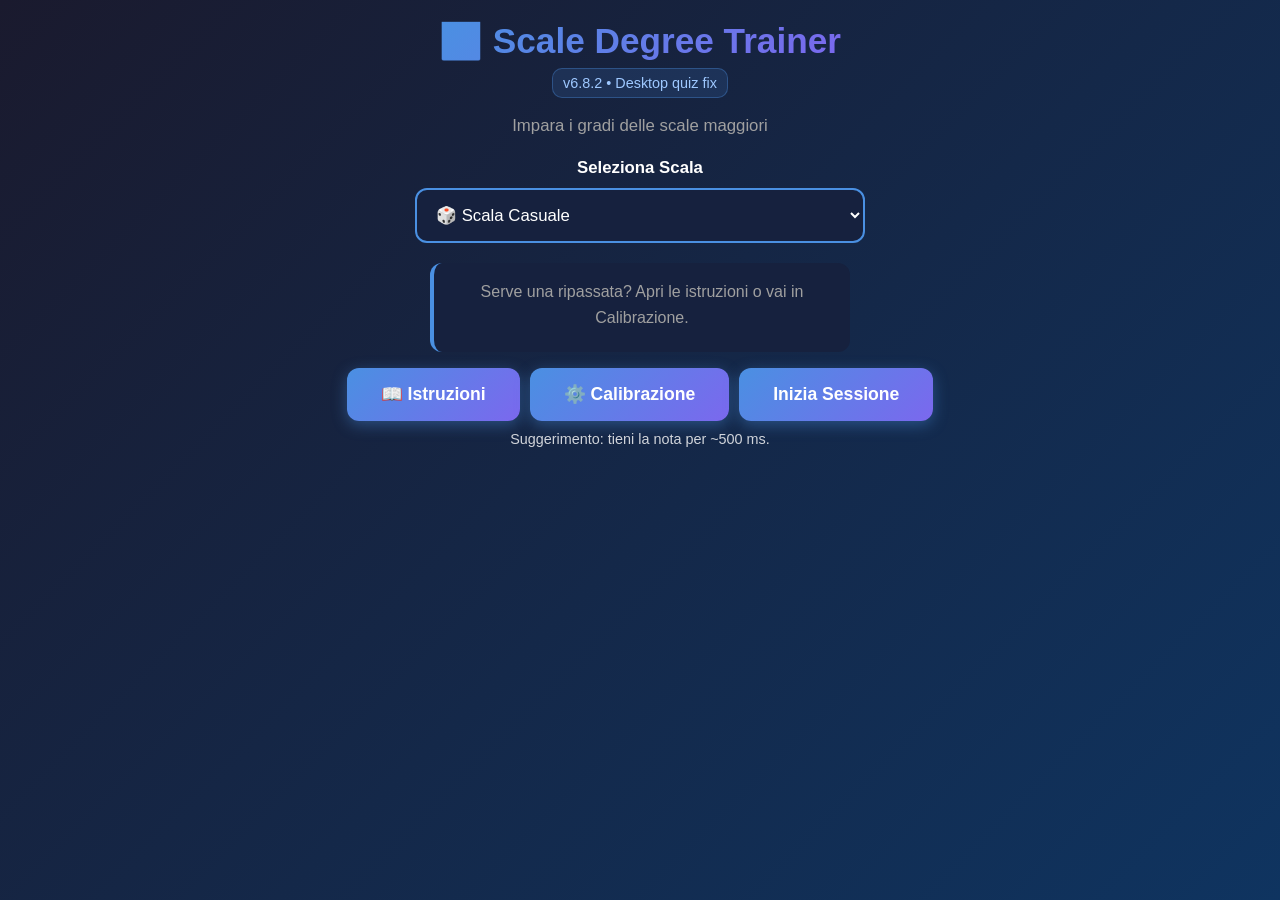
==== index.html @ 02e1e159 "Add files via upload" ====
<!DOCTYPE html>
<html lang="it">
<head>
<meta charset="UTF-8">
<meta name="viewport" content="width=device-width, initial-scale=1.0, maximum-scale=1.0, user-scalable=no">
<meta name="apple-mobile-web-app-capable" content="yes">
<meta name="apple-mobile-web-app-status-bar-style" content="black-translucent">
<meta name="theme-color" content="#1a1a2e">
<title>Scale Degree Trainer - Piano v6.8.2</title>
<style>
*{margin:0;padding:0;box-sizing:border-box}
:root{--primary-color:#4a90e2;--secondary-color:#7b68ee;--success-color:#4caf50;--error-color:#f44336;--bg-dark:#1a1a2e;--bg-card:#16213e;--text-primary:#fff;--text-secondary:#a0a0a0}
body{font-family:-apple-system,BlinkMacSystemFont,'Segoe UI',Roboto,Oxygen,Ubuntu,Cantarell,sans-serif;background:linear-gradient(135deg,var(--bg-dark) 0%,#0f3460 100%);color:var(--text-primary);min-height:100vh;overflow-x:hidden;-webkit-font-smoothing:antialiased}
.container{max-width:100%;width:100%;min-height:100vh;padding:20px;display:flex;flex-direction:column}
.screen{display:none;flex-direction:column;animation:fadeIn .3s ease-in}
.screen.active{display:flex}
@keyframes fadeIn{from{opacity:0;transform:translateY(10px)}to{opacity:1;transform:translateY(0)}}
#setupScreen{justify-content:center;align-items:center;text-align:center}
#setupScreen h1{font-size:2.2rem;margin-bottom:6px;background:linear-gradient(135deg,var(--primary-color),var(--secondary-color));-webkit-background-clip:text;-webkit-text-fill-color:transparent;background-clip:text}
.version-badge{display:inline-block;margin-bottom:18px;padding:6px 10px;border-radius:10px;background:rgba(74,144,226,.15);color:#9ec8ff;font-size:.9rem;border:1px solid rgba(74,144,226,.35)}
.subtitle{color:var(--text-secondary);margin-bottom:22px;font-size:1.05rem}
.setup-section{width:100%;max-width:450px;margin-bottom:20px}
.setup-section label{display:block;margin-bottom:10px;font-weight:600;font-size:1.05rem}
.scale-dropdown{width:100%;padding:15px;background:var(--bg-card);border:2px solid var(--primary-color);border-radius:12px;color:var(--text-primary);font-size:1.05rem;cursor:pointer;transition:.3s}
.scale-dropdown:hover{border-color:var(--secondary-color);box-shadow:0 5px 15px rgba(74,144,226,.3)}
.scale-dropdown option{background:var(--bg-card);color:var(--text-primary);padding:10px}
.info-box{background:var(--bg-card);padding:16px;border-radius:12px;margin-bottom:16px;border-left:4px solid var(--primary-color)}
.info-box h3{color:var(--primary-color);margin-bottom:8px}
.info-box p{color:var(--text-secondary);line-height:1.6;margin-bottom:6px}
.warning-box{background:rgba(255,152,0,.1);border-left-color:#ff9800;color:#ff9800}
.preset-buttons{display:flex;gap:10px;margin-bottom:10px}
.btn-preset{flex:1;padding:10px;font-size:.9rem;border:2px solid var(--primary-color);background:transparent;color:var(--primary-color);border-radius:8px;cursor:pointer;transition:.3s}
.btn-preset:hover,.btn-preset.active{background:var(--primary-color);color:#fff}
.btn-primary{padding:16px 34px;background:linear-gradient(135deg,var(--primary-color),var(--secondary-color));border:none;border-radius:12px;color:#fff;font-size:1.1rem;font-weight:600;cursor:pointer;transition:.3s;box-shadow:0 4px 15px rgba(74,144,226,.4)}
.btn-primary:hover{transform:translateY(-2px);box-shadow:0 6px 20px rgba(74,144,226,.6)}
.btn-primary:active{transform:translateY(0)}
.sensitivity-controls{width:100%;max-width:420px;background:var(--bg-card);padding:20px;border-radius:12px;margin-bottom:20px}
.slider-group{margin-bottom:16px}
.slider-label{display:flex;justify-content:space-between;margin-bottom:6px;font-size:.95rem;color:var(--text-secondary)}
.slider-value{color:var(--primary-color);font-weight:700}
.slider{width:100%;height:8px;border-radius:4px;background:rgba(74,144,226,.2);outline:none;-webkit-appearance:none}
.slider::-webkit-slider-thumb{-webkit-appearance:none;appearance:none;width:20px;height:20px;border-radius:50%;background:var(--primary-color);cursor:pointer;transition:.2s}
.slider::-webkit-slider-thumb:hover{background:var(--secondary-color);transform:scale(1.2)}
.slider::-moz-range-thumb{width:20px;height:20px;border-radius:50%;background:var(--primary-color);cursor:pointer;border:none;transition:.2s}
.slider::-moz-range-thumb:hover{background:var(--secondary-color);transform:scale(1.2)}
#quizScreen{justify-content:flex-start;padding-top:16px}
.quiz-header{text-align:center;margin-bottom:22px}
.quiz-header h2{font-size:1.6rem;margin-bottom:8px}
.progress-info{color:var(--text-secondary);font-size:1rem}
.question-card{background:var(--bg-card);border-radius:16px;padding:24px;margin-bottom:16px;text-align:center}
.scale-display{color:var(--text-secondary);font-size:1.1rem;margin-bottom:12px}
.degree-question{font-size:2.6rem;font-weight:700;color:var(--primary-color);margin:16px 0}
.status-indicator{display:flex;align-items:center;justify-content:center;gap:12px;padding:16px;background:rgba(74,144,226,.1);border-radius:12px;margin-bottom:16px}
.volume-dot{width:18px;height:18px;border-radius:50%;background:var(--text-secondary);transition:.3s}
.volume-dot.active{background:var(--success-color);box-shadow:0 0 18px var(--success-color)}
.status-text{font-size:1rem;color:var(--text-secondary)}
.result-card{background:var(--bg-card);border-radius:16px;padding:24px;text-align:center}
.result-card.correct{border:3px solid var(--success-color)}
.result-card.wrong{border:3px solid var(--error-color)}
.result-icon{font-size:3.6rem;margin-bottom:16px}
.result-title{font-size:1.6rem;margin-bottom:12px}
.result-details{color:var(--text-secondary);font-size:1rem;line-height:1.7}
.btn-next{margin-top:24px;width:100%;max-width:300px}
.final-score{background:var(--bg-card);border-radius:16px;padding:32px;text-align:center}
.score-display{font-size:3.2rem;font-weight:700;background:linear-gradient(135deg,var(--primary-color),var(--secondary-color));-webkit-background-clip:text;-webkit-text-fill-color:transparent;background-clip:text;margin:16px 0}
.score-breakdown{display:grid;grid-template-columns:repeat(2,1fr);gap:16px;margin:22px 0}
.score-item{background:rgba(74,144,226,.1);padding:16px;border-radius:12px}
.score-item-value{font-size:1.6rem;font-weight:700;color:var(--primary-color)}
.score-item-label{color:var(--text-secondary);margin-top:4px}
.sticky-footer{position:sticky;bottom:0;z-index:2}
.small{font-size:.9rem;opacity:.8}
@media (max-width:768px){#setupScreen h1{font-size:2rem}.degree-question{font-size:2.2rem}.score-breakdown{grid-template-columns:1fr}}
</style>
</head>
<body>
<div class="container">
  <!-- Setup -->
  <div id="setupScreen" class="screen active">
    <h1>🎹 Scale Degree Trainer</h1>
    <div class="version-badge" id="versionBadge">v6.8.2 • Desktop quiz fix</div>
    <p class="subtitle">Impara i gradi delle scale maggiori</p>

    <div class="setup-section">
      <label for="scaleSelect">Seleziona Scala</label>
      <select id="scaleSelect" class="scale-dropdown">
        <option value="C">C Maggiore</option><option value="G">G Maggiore</option><option value="D">D Maggiore</option>
        <option value="A">A Maggiore</option><option value="E">E Maggiore</option><option value="B">B Maggiore</option>
        <option value="F#">F# Maggiore</option><option value="F">F Maggiore</option><option value="Bb">Bb Maggiore</option>
        <option value="Eb">Eb Maggiore</option><option value="Ab">Ab Maggiore</option><option value="Db">Db Maggiore</option>
        <option value="RANDOM" selected>🎲 Scala Casuale</option>
      </select>
    </div>

    <div id="mobileWarning" class="info-box warning-box" style="display:none;max-width:420px;">
      <h3>⚠️ iPhone/iPad rilevato</h3>
      <p>Se non compare la frequenza: apri <em>Calibrazione</em>, abbassa “Volume Minimo” o avvicina il microfono.</p>
    </div>

    <div class="info-box" style="max-width:420px;">
      <p>Serve una ripassata? Apri le istruzioni o vai in Calibrazione.</p>
    </div>

    <div style="display:flex; gap:10px; flex-wrap:wrap; justify-content:center;">
      <button class="btn-primary" id="instructionsBtn">📖 Istruzioni</button>
      <button class="btn-primary" id="calibrationBtn">⚙️ Calibrazione</button>
      <button class="btn-primary" id="startBtn">Inizia Sessione</button>
    </div>
    <div class="small" style="margin-top:10px;">Suggerimento: tieni la nota per ~500 ms.</div>
  </div>

  <!-- Istruzioni -->
  <div id="instructionsScreen" class="screen">
    <div style="text-align:center;margin-bottom:20px;">
      <h1>📖 Istruzioni</h1>
      <p class="subtitle">Come funziona Scale Degree Trainer</p>
    </div>
    <div class="info-box" style="max-width:720px;margin:0 auto 14px;">
      <h3>Obiettivo</h3>
      <p>Viene mostrato un <strong>grado</strong> (I–VII) di una scala maggiore. Suona la <strong>nota corrispondente</strong>.</p>
    </div>
    <div class="info-box" style="max-width:720px;margin:0 auto 14px;">
      <h3>Sessione</h3>
      <p>30 domande. Dopo ogni risposta appare “Corretto/Sbagliato”.</p>
    </div>
    <div class="info-box" style="max-width:720px;margin:0 auto 14px;">
      <h3>Consigli</h3>
      <p>Se il riconoscimento tarda, usa la Calibrazione e riduci la soglia Volume.</p>
    </div>
    <div style="text-align:center;max-width:500px;margin:10px auto 0;">
      <button type="button" class="btn-primary" id="instrBackBtn" style="width:100%;background:rgba(255,255,255,.1);">← Torna alla Home</button>
    </div>
  </div>

  <!-- Calibrazione -->
  <div id="calibrationScreen" class="screen">
    <div style="text-align:center;margin-bottom:24px;">
      <h1>⚙️ Calibrazione</h1>
      <p class="subtitle">Regola i parametri e testa il riconoscimento</p>
    </div>

    <div class="sensitivity-controls" style="max-width:500px;margin:0 auto 20px;">
      <h3>🎚️ Preset e Impostazioni</h3>
      <div class="preset-buttons">
        <button class="btn-preset" id="presetDesktop">💻 Desktop</button>
        <button class="btn-preset" id="presetMobile">📱 Mobile</button>
        <button class="btn-preset" id="presetCustom">⚙️ Manuale</button>
      </div>

      <div class="slider-group">
        <div class="slider-label"><span>Volume Minimo</span><span class="slider-value" id="volumeValue">0.015</span></div>
        <input type="range" min="0.01" max="0.50" step="0.005" value="0.015" class="slider" id="volumeSlider">
      </div>

      <div class="slider-group">
        <div class="slider-label"><span>Rilevamenti Consecutivi</span><span class="slider-value" id="stabilityValue">3</span></div>
        <input type="range" min="2" max="6" step="1" value="3" class="slider" id="stabilitySlider">
      </div>

      <div class="slider-group">
        <div class="slider-label"><span>Picco Richiesto (vs media)</span><span class="slider-value" id="spikeValue">1.4x</span></div>
        <input type="range" min="1.2" max="4.0" step="0.1" value="1.4" class="slider" id="spikeSlider">
      </div>

      <div class="slider-group">
        <div class="slider-label"><span>Pausa tra Note (ms)</span><span class="slider-value" id="cooldownValue">500</span></div>
        <input type="range" min="300" max="1200" step="50" value="500" class="slider" id="cooldownSlider">
      </div>
    </div>

    <div class="question-card" style="max-width:500px;margin:0 auto 12px;">
      <h3 style="margin-bottom:12px;color:var(--text-secondary);">🎹 Test Riconoscimento</h3>
      <div class="degree-question" id="calibrationNote" style="font-size:3.2rem;margin:24px 0;">-</div>
      <div class="status-indicator" style="margin-top:12px;">
        <div class="volume-dot" id="calibrationVolumeDot"></div>
        <div class="status-text" id="calibrationStatus">Suona una nota per testare...</div>
      </div>
      <div style="margin-top:12px;color:var(--text-secondary);font-size:.9rem;">
        Volume: <span id="calibrationVolumeValue">0.000</span> • Freq: <span id="calibrationFreqValue">—</span> Hz • Gain: <span id="gainValue">1.0</span>x
      </div>
    </div>

    <div style="text-align:center;max-width:500px;margin:0 auto;">
      <button class="btn-primary" id="saveCalibrationBtn" style="width:100%;margin-bottom:8px;">💾 Salva Impostazioni</button>
      <button type="button" class="btn-primary" id="backFromCalibrationBtn" style="width:100%;background:rgba(255,255,255,.1);">← Torna alla Home</button>
    </div>
  </div>

  <!-- Quiz -->
  <div id="quizScreen" class="screen">
    <div class="quiz-header">
      <h2 id="quizTitle">Scale Degree Trainer</h2>
      <div class="progress-info">Domanda <span id="currentQuestion">1</span> di 30</div>
    </div>

    <div class="question-card">
      <div class="scale-display" id="scaleDisplay">C Maggiore</div>
      <div class="degree-question" id="degreeQuestion">III</div>
    </div>

    <div class="status-indicator">
      <div class="volume-dot" id="volumeDot"></div>
      <div class="status-text" id="statusText">In ascolto...</div>
    </div>

    <div id="resultCard" class="result-card" style="display:none;">
      <div class="result-icon" id="resultIcon">✓</div>
      <div class="result-title" id="resultTitle">Corretto!</div>
      <div class="result-details" id="resultDetails"></div>
    </div>

    <div class="sticky-footer" style="text-align:center;margin-top:16px;">
      <button class="btn-primary" id="stopQuizBtn" style="background:rgba(244,67,54,.9);padding:10px 26px;font-size:1rem;">⏹️ Ferma Quiz</button>
      <div id="volumeDebug" style="font-size:.9rem;color:var(--text-secondary);margin-top:8px;">
        Volume: <span id="volumeValue2">0.000</span> • Freq: <span id="freqValue2">—</span> Hz • Gain: <span id="gainValue2">1.0</span>x • Capturing: <span id="capValue">no</span>
      </div>
    </div>

    <div id="finalScore" class="final-score" style="display:none;">
      <h2>🎉 Sessione Completata!</h2>
      <div class="score-display" id="finalPercentage">0%</div>
      <div class="score-breakdown">
        <div class="score-item"><div class="score-item-value" id="correctCount">0</div><div class="score-item-label">Corrette</div></div>
        <div class="score-item"><div class="score-item-value" id="wrongCount">0</div><div class="score-item-label">Sbagliate</div></div>
      </div>
      <button class="btn-primary btn-next" id="restartBtn">Nuova Sessione</button>
    </div>
  </div>
</div>

<script>
const APP_VERSION='v6.8.2';

class IntervalTrainerApp{
  constructor(){
    this.selectedScale='RANDOM';
    this.currentQuestion=0; this.totalQuestions=30; this.correctAnswers=0;
    this.currentDegree=null; this.currentScale=null; this.lastDegree=null;

    // Audio nodes
    this.audioContext=null; this.stream=null;
    this.preGain=null; this.hp=null; this.lp=null; this.analyser=null; this.dataArray=null; this.scriptNode=null; this.muteNode=null;
    this.isListening=false;

    // Device paths
    this.isIOS=/iPad|iPhone|iPod/.test(navigator.userAgent);
    this.useScriptNode=this.isIOS;

    // Tuning
    this.volumeThreshold=0.015; this.requiredStableDetections=3; this.spikeMultiplier=1.4; this.cooldownPeriod=500;

    // State
    this.currentVolume=0; this.noteStabilityBuffer=[];
    this.warmupStartTime=null; this.warmupDuration=300;
    this.volumeHistory=[]; this.maxVolumeHistory=15; this.lastNoteTime=0;
    this.silenceFramesRequired=2; this.currentSilenceFrames=0; this.readyForNextNote=true;
    this.minPianoFreq=25; this.maxPianoFreq=4200;

    // Solo quiz desktop: stato cattura basato su soglia (no spike)
    this.isCapturing=false;

    this.degreeNames=['I','II','III','IV','V','VI','VII'];
    this.scales={
      'C':['C','D','E','F','G','A','B'],'G':['G','A','B','C','D','E','F#'],'D':['D','E','F#','G','A','B','C#'],
      'A':['A','B','C#','D','E','F#','G#'],'E':['E','F#','G#','A','B','C#','D#'],'B':['B','C#','D#','E','F#','G#','A#'],
      'F#':['F#','G#','A#','B','C#','D#','E#'],'F':['F','G','A','Bb','C','D','E'],'Bb':['Bb','C','D','Eb','F','G','A'],
      'Eb':['Eb','F','G','Ab','Bb','C','D'],'Ab':['Ab','Bb','C','Db','Eb','F','G'],'Db':['Db','Eb','F','Gb','Ab','Bb','C']
    };

    this.initEventListeners(); this.initSliders();
  }

  initEventListeners(){
    const qs=(id)=>document.getElementById(id);
    qs('scaleSelect').addEventListener('change',e=>this.selectedScale=e.target.value);
    qs('instructionsBtn').addEventListener('click',()=>this.show('instructionsScreen'));
    qs('instrBackBtn').addEventListener('click',()=>this.show('setupScreen'));
    qs('calibrationBtn').addEventListener('click',()=>this.openCalibration());
    qs('saveCalibrationBtn').addEventListener('click',()=>this.saveCalibration());
    qs('backFromCalibrationBtn').addEventListener('click', async (e)=>{ e.preventDefault(); e.stopPropagation(); await this.backFromCalibration(); });
    qs('startBtn').addEventListener('click',()=>this.startQuiz());
    qs('stopQuizBtn').addEventListener('click',()=>this.stopQuiz());
    qs('restartBtn').addEventListener('click',()=>this.restart());
    // iOS resume
    document.body.addEventListener('touchend',async()=>{
      if(this.audioContext && this.audioContext.state==='suspended'){ try{await this.audioContext.resume()}catch(_){ } }
    },{passive:true});
  }

  initSliders(){
    const setVal=(id,val,fmt=v=>v)=>{document.getElementById(id).textContent=fmt(val)};
    const vol=qs('volumeSlider'), stab=qs('stabilitySlider'), spike=qs('spikeSlider'), cool=qs('cooldownSlider');
    function qs(id){return document.getElementById(id);}
    vol.addEventListener('input',e=>{const v=parseFloat(e.target.value); setVal('volumeValue',v,v=>v.toFixed(3)); this.volumeThreshold=v; });
    stab.addEventListener('input',e=>{const v=parseInt(e.target.value); setVal('stabilityValue',v); this.requiredStableDetections=v; });
    spike.addEventListener('input',e=>{const v=parseFloat(e.target.value); setVal('spikeValue',v,v=>v.toFixed(1)+'x'); this.spikeMultiplier=v; });
    cool.addEventListener('input',e=>{const v=parseInt(e.target.value); setVal('cooldownValue',v); this.cooldownPeriod=v; });
    document.getElementById('presetDesktop').addEventListener('click',()=>{
      vol.value=0.015; stab.value=3; spike.value=1.4; cool.value=500;
      setVal('volumeValue',0.015,v=>v.toFixed(3)); setVal('stabilityValue',3); setVal('spikeValue',1.4,v=>v.toFixed(1)+'x'); setVal('cooldownValue',500);
      this.volumeThreshold=0.015; this.requiredStableDetections=3; this.spikeMultiplier=1.4; this.cooldownPeriod=500;
      document.querySelectorAll('.btn-preset').forEach(b=>b.classList.remove('active')); document.getElementById('presetDesktop').classList.add('active');
    });
    document.getElementById('presetMobile').addEventListener('click',()=>{
      vol.value=0.05; stab.value=4; spike.value=1.8; cool.value=700;
      setVal('volumeValue',0.05,v=>v.toFixed(3)); setVal('stabilityValue',4); setVal('spikeValue',1.8,v=>v.toFixed(1)+'x'); setVal('cooldownValue',700);
      this.volumeThreshold=0.05; this.requiredStableDetections=4; this.spikeMultiplier=1.8; this.cooldownPeriod=700;
      document.querySelectorAll('.btn-preset').forEach(b=>b.classList.remove('active')); document.getElementById('presetMobile').classList.add('active');
    });
    document.getElementById('presetCustom').addEventListener('click',()=>{
      document.querySelectorAll('.btn-preset').forEach(b=>b.classList.remove('active')); document.getElementById('presetCustom').classList.add('active');
    });
  }

  show(id){
    ['setupScreen','instructionsScreen','calibrationScreen','quizScreen'].forEach(s=>{
      const el=document.getElementById(s);
      if(s===id){ el.classList.add('active'); el.style.display='flex'; }
      else{ el.classList.remove('active'); el.style.display='none'; }
    });
  }

  async ensureAudioContext(){
    if(!this.audioContext){ this.audioContext=new (window.AudioContext||window.webkitAudioContext)({latencyHint:'interactive'}); }
    if(this.audioContext.state==='suspended'){ try{await this.audioContext.resume()}catch(_){ } }
  }
  async getStream(){
    if(this.isIOS){
      return navigator.mediaDevices.getUserMedia({audio:{echoCancellation:true,noiseSuppression:true,autoGainControl:true,channelCount:1,sampleRate:{ideal:48000}}});
    }else{
      return navigator.mediaDevices.getUserMedia({audio:{echoCancellation:false,noiseSuppression:false,autoGainControl:false,channelCount:1}});
    }
  }
  async buildAudioChain(stream){
    await this.ensureAudioContext();
    this.preGain=this.audioContext.createGain();
    this.preGain.gain.value=this.isIOS?4.0:1.0;

    this.hp=this.audioContext.createBiquadFilter(); this.hp.type='highpass'; this.hp.frequency.value=30;
    this.lp=this.audioContext.createBiquadFilter(); this.lp.type='lowpass';  this.lp.frequency.value=4200;

    const source=this.audioContext.createMediaStreamSource(stream);

    if(this.useScriptNode){
      const bufSize=4096;
      this.scriptNode=(this.audioContext.createScriptProcessor||this.audioContext.createJavaScriptNode).call(this.audioContext,bufSize,1,1);
      this.muteNode=this.audioContext.createGain(); this.muteNode.gain.value=0;
      source.connect(this.preGain); this.preGain.connect(this.hp); this.hp.connect(this.lp); this.lp.connect(this.scriptNode);
      this.scriptNode.connect(this.muteNode); this.muteNode.connect(this.audioContext.destination);
      this.scriptNode.onaudioprocess=(e)=>{ const ch=e.inputBuffer.getChannelData(0); const inCal=document.getElementById('calibrationScreen').classList.contains('active'); this.processAudioBlock(ch,this.audioContext.sampleRate,inCal); };
      this.analyser=null; this.dataArray=null;
    }else{
      this.analyser=this.audioContext.createAnalyser(); this.analyser.fftSize=8192; this.analyser.smoothingTimeConstant=0.2;
      source.connect(this.preGain); this.preGain.connect(this.hp); this.hp.connect(this.lp); this.lp.connect(this.analyser);
      this.dataArray=new Float32Array(this.analyser.fftSize);
    }
  }

  // --- iOS path (ScriptProcessor) — mantengo spike
  processAudioBlock(buffer,sampleRate,isCalibration){
    let sum=0; for(let i=0;i<buffer.length;i++) sum+=buffer[i]*buffer[i];
    let rms=Math.sqrt(sum/buffer.length); this.currentVolume=rms;

    // auto-gain
    if(this.preGain){
      if(rms<0.003 && this.preGain.gain.value<10){ this.preGain.gain.value=Math.min(10,this.preGain.gain.value*1.5); }
      if(rms>0.04 && this.preGain.gain.value>1){ this.preGain.gain.value=Math.max(1,this.preGain.gain.value/1.2); }
    }

    this.updateDebugUI(isCalibration,rms,(this.preGain?this.preGain.gain.value:1));
    if(!this.warmupReady()) return;

    this.updateVolumeHistory(rms);
    const avg=this.avgVolume();

    const silenceThreshold=this.volumeThreshold*0.5;
    this.updateSilence(rms,silenceThreshold,isCalibration);

    const inCooldown=(Date.now()-this.lastNoteTime)<this.cooldownPeriod;
    const spike=isCalibration ? (rms>this.volumeThreshold) : ((rms>(avg*this.spikeMultiplier)) || (rms>(this.volumeThreshold*1.05)));
    const ok=(rms>this.volumeThreshold)&&!inCooldown&&this.readyForNextNote&&(spike || this.noteStabilityBuffer.length>0);
    if(!ok) return;

    const freq=this.yinPitch(buffer,sampleRate);
    this.updateFreqUI(isCalibration,freq);
    if(freq>this.minPianoFreq && freq<this.maxPianoFreq){ this.handleStableNote(freq,isCalibration); }
  }

  // --- Desktop Calibration (Analyser)
  detectCalibrationPitch(){
    if(!this.isListening || this.useScriptNode) return;
    this.analyser.getFloatTimeDomainData(this.dataArray);
    const rms=this.computeRms(this.dataArray); this.currentVolume=rms;

    if(this.preGain){
      if(rms<0.003 && this.preGain.gain.value<10){ this.preGain.gain.value=Math.min(10,this.preGain.gain.value*1.5); }
      if(rms>0.04 && this.preGain.gain.value>1){ this.preGain.gain.value=Math.max(1,this.preGain.gain.value/1.2); }
    }

    this.updateDebugUI(true,rms,(this.preGain?this.preGain.gain.value:1));
    if(!this.warmupReady()){ requestAnimationFrame(()=>this.detectCalibrationPitch()); return; }

    this.updateVolumeHistory(rms);
    this.updateSilence(rms,this.volumeThreshold*0.5,true);

    const inCooldown=(Date.now()-this.lastNoteTime)<this.cooldownPeriod;
    const ok=(rms>this.volumeThreshold)&&!inCooldown&&this.readyForNextNote;
    if(ok){
      const freq=this.yinPitch(this.dataArray,this.audioContext.sampleRate);
      this.updateFreqUI(true,freq);
      if(freq>this.minPianoFreq && freq<this.maxPianoFreq){ this.handleStableNote(freq,true); }
    }
    requestAnimationFrame(()=>this.detectCalibrationPitch());
  }

  // --- Desktop Quiz (Analyser) — NIENTE spike, solo soglia + stato cattura
  detectPitch(){
    if(!this.isListening || this.useScriptNode) return;
    this.analyser.getFloatTimeDomainData(this.dataArray);
    const rms=this.computeRms(this.dataArray); this.currentVolume=rms;

    if(this.preGain){
      if(rms<0.003 && this.preGain.gain.value<10){ this.preGain.gain.value=Math.min(10,this.preGain.gain.value*1.5); }
      if(rms>0.04 && this.preGain.gain.value>1){ this.preGain.gain.value=Math.max(1,this.preGain.gain.value/1.2); }
    }

    if(!this.warmupReady()){ this.updateDebugUI(false,rms,(this.preGain?this.preGain.gain.value:1)); requestAnimationFrame(()=>this.detectPitch()); return; }

    // Gestione cattura
    const capBefore=this.isCapturing;
    if(!this.isCapturing && rms > this.volumeThreshold && this.readyForNextNote && (Date.now()-this.lastNoteTime)>=this.cooldownPeriod){
      this.isCapturing = true; this.noteStabilityBuffer = [];
    }
    if(this.isCapturing && rms < this.volumeThreshold*0.6){
      this.isCapturing = false; this.noteStabilityBuffer = [];
    }
    const capEl=document.getElementById('capValue'); if(capEl) capEl.textContent=this.isCapturing?'sì':'no';

    this.updateDebugUI(false,rms,(this.preGain?this.preGain.gain.value:1));
    this.updateFreqUI(false,'—');

    if(this.isCapturing){
      const freq=this.yinPitch(this.dataArray,this.audioContext.sampleRate);
      if(freq>this.minPianoFreq && freq<this.maxPianoFreq){
        this.updateFreqUI(false,freq);
        this.handleStableNote(freq,false);
      }
    }
    requestAnimationFrame(()=>this.detectPitch());
  }

  // --- helpers
  computeRms(buf){ let s=0; for(let i=0;i<buf.length;i++) s+=buf[i]*buf[i]; return Math.sqrt(s/buf.length); }
  warmupReady(){ if(!this.warmupStartTime) this.warmupStartTime=Date.now(); return (Date.now()-this.warmupStartTime)>=this.warmupDuration; }
  updateVolumeHistory(rms){ this.volumeHistory.push(rms); if(this.volumeHistory.length>this.maxVolumeHistory) this.volumeHistory.shift(); }
  avgVolume(){ return this.volumeHistory.reduce((a,b)=>a+b,0)/this.volumeHistory.length; }
  updateSilence(rms,thr,isCal){
    if(rms<thr){ this.currentSilenceFrames++; if(this.currentSilenceFrames>=this.silenceFramesRequired){ this.readyForNextNote=true; const d=isCal?document.getElementById('calibrationVolumeDot'):document.getElementById('volumeDot'); if(d) d.classList.remove('active'); if(isCal){ const s=document.getElementById('calibrationStatus'); if(s) s.textContent='Suona una nota per testare...'; } } }
    else this.currentSilenceFrames=0;
  }
  updateDebugUI(isCal,rms,gain){
    if(isCal){ const v=document.getElementById('calibrationVolumeValue'); if(v) v.textContent=rms.toFixed(3); const gv=document.getElementById('gainValue'); if(gv) gv.textContent=gain.toFixed(1); }
    else{ const v2=document.getElementById('volumeValue2'); if(v2) v2.textContent=rms.toFixed(3); const gv2=document.getElementById('gainValue2'); if(gv2) gv2.textContent=gain.toFixed(1); }
  }
  updateFreqUI(isCal,freq){ const txt=(typeof freq==='number' ? (freq>0?freq.toFixed(1):'—') : freq); if(isCal){ const f=document.getElementById('calibrationFreqValue'); if(f) f.textContent=txt; } else { const f2=document.getElementById('freqValue2'); if(f2) f2.textContent=txt; } }

  handleStableNote(freq,isCal){
    const note=this.frequencyToNote(freq); if(!note) return;
    const dot=isCal?document.getElementById('calibrationVolumeDot'):document.getElementById('volumeDot'); if(dot) dot.classList.add('active');
    if(isCal){ const st=document.getElementById('calibrationStatus'); if(st) st.textContent='Rilevamento in corso...'; }
    this.noteStabilityBuffer.push(note);
    if(this.noteStabilityBuffer.length>this.requiredStableDetections) this.noteStabilityBuffer.shift();
    const stable=this.noteStabilityBuffer.length===this.requiredStableDetections && this.noteStabilityBuffer.every(n=>n===this.noteStabilityBuffer[0]);
    if(!stable) return;

    if(isCal){
      const nEl=document.getElementById('calibrationNote'); if(nEl) nEl.textContent=note;
      const st=document.getElementById('calibrationStatus'); if(st) st.textContent=`✓ Nota rilevata: ${note}`;
      this.noteStabilityBuffer=[]; this.readyForNextNote=false; this.lastNoteTime=Date.now();
    }else{
      const finalNote=this.noteStabilityBuffer[0];
      this.evaluateAnswer(finalNote);
      this.noteStabilityBuffer=[]; this.readyForNextNote=false; this.lastNoteTime=Date.now();
      this.isCapturing=false; // chiudi cattura finché non torna sotto soglia
    }
  }

  yinPitch(buffer,sampleRate){
    const threshold=0.15, probabilityThreshold=0.1;
    const yinLen=Math.floor(buffer.length/2);
    const yin=new Float32Array(yinLen);
    for(let tau=1;tau<yinLen;tau++){ let sum=0; for(let i=0;i<yinLen;i++){ const d=buffer[i]-buffer[i+tau]; sum+=d*d; } yin[tau]=sum; }
    yin[0]=1; let run=0;
    for(let tau=1;tau<yinLen;tau++){ run+=yin[tau]; yin[tau]=yin[tau]*tau/run; }
    let tauEst=-1;
    for(let tau=2;tau<yinLen;tau++){ if(yin[tau]<threshold){ while(tau+1<yinLen && yin[tau+1]<yin[tau]) tau++; tauEst=tau; break; } }
    if(tauEst===-1){ let min=Infinity, idx=-1; for(let t=2;t<yinLen;t++){ if(yin[t]<min){min=yin[t]; idx=t;} } if(idx===-1 || min>0.6) return -1; tauEst=idx; }
    const x0=(tauEst<1)?tauEst:tauEst-1, x2=(tauEst+1<yinLen)?tauEst+1:tauEst;
    const s0=yin[x0], s1=yin[tauEst], s2=yin[x2];
    const betterTau=tauEst+(s2-s0)/(2*(2*s1 - s2 - s0));
    const freq=sampleRate/betterTau;
    const prob=1 - yin[tauEst];
    if(prob<probabilityThreshold) return -1;
    return freq;
  }

  frequencyToNote(f){
    if(f<=0||!isFinite(f)) return null;
    const A4=440, C0=A4*Math.pow(2,-4.75);
    const names=['C','C#','D','D#','E','F','F#','G','G#','A','A#','B'];
    const n=Math.round(12*Math.log2(f/C0));
    return names[((n%12)+12)%12];
  }

  evaluateAnswer(detected){
    const expected=this.scales[this.currentScale][this.currentDegree];
    const ok=this.notesMatch(detected,expected);
    if(ok){ this.correctAnswers++; this.showResult(true,detected,expected); }
    else { this.showResult(false,detected,expected); }
  }

  notesMatch(a,b){
    if(!a||!b) return false; if(a===b) return true;
    const enh={'C#':'Db','Db':'C#','D#':'Eb','Eb':'D#','F#':'Gb','Gb':'F#','G#':'Ab','Ab':'G#','A#':'Bb','Bb':'A#','E#':'F','F':'E#','B#':'C','C':'B#'};
    return (enh[a]&&enh[a]===b)||(enh[b]&&enh[b]===a);
  }

  showResult(correct,detected,expected){
    const card=document.getElementById('resultCard'), icon=document.getElementById('resultIcon'),
          title=document.getElementById('resultTitle'), details=document.getElementById('resultDetails');
    card.style.display='block';
    if(correct){
      card.className='result-card correct'; icon.textContent='✓'; title.textContent='Corretto!';
      details.innerHTML=`<strong>${expected}</strong> - Grado ${this.degreeNames[this.currentDegree]} di ${this.currentScale} Maggiore`;
    }else{
      card.className='result-card wrong'; icon.textContent='✗'; title.textContent='Sbagliato';
      const played=detected?`<strong>${detected}</strong>`:'<em>non rilevata</em>';
      details.innerHTML=`Hai suonato: ${played}<br>Nota corretta: <strong>${expected}</strong><br>Grado ${this.degreeNames[this.currentDegree]} di ${this.currentScale} Maggiore`;
    }
    card.scrollIntoView({behavior:'smooth', block:'center'});
    setTimeout(()=>{ 
      this.currentQuestion++; 
      if(this.currentQuestion<this.totalQuestions){ this.generateQuestion(); } 
      else { this.showFinalScore(); } 
    }, 1800);
  }

  showFinalScore(){
    this.isListening=false;
    const pct=Math.round((this.correctAnswers/this.totalQuestions)*100);
    document.querySelector('.question-card').style.display='none';
    document.querySelector('.status-indicator').style.display='none';
    document.getElementById('resultCard').style.display='none';
    const box=document.getElementById('finalScore'); box.style.display='block';
    document.getElementById('finalPercentage').textContent=pct+'%';
    document.getElementById('correctCount').textContent=this.correctAnswers;
    document.getElementById('wrongCount').textContent=this.totalQuestions-this.correctAnswers;
  }

  async openCalibration(){ this.noteStabilityBuffer=[]; this.volumeHistory=[]; this.currentSilenceFrames=0; this.readyForNextNote=true; this.lastNoteTime=0; this.warmupStartTime=null; this.show('calibrationScreen'); await this.setupAudioForCalibration(); }
  async setupAudioForCalibration(){
    try{ const stream=await this.getStream(); this.stream=stream; await this.buildAudioChain(stream); this.isListening=true; this.warmupStartTime=Date.now(); if(!this.useScriptNode) this.detectCalibrationPitch();
    }catch(err){ console.error('Mic error (calibration):',err); alert('Impossibile accedere al microfono. Controlla i permessi e riprova.'); }
  }
  saveCalibration(){ this.backFromCalibration(); }
  async backFromCalibration(){
    try{
      this.isListening=false;
      if(this.stream){ this.stream.getTracks().forEach(t=>t.stop()); this.stream=null; }
      for(const n of [this.scriptNode,this.muteNode,this.lp,this.hp,this.preGain]){ try{ n && n.disconnect && n.disconnect(); }catch(_){} }
      this.scriptNode=this.muteNode=this.lp=this.hp=this.preGain=null;
      if(this.audioContext){ try{ await this.audioContext.close(); }catch(_){} this.audioContext=null; }
    }finally{
      this.noteStabilityBuffer=[]; this.volumeHistory=[]; this.currentSilenceFrames=0; this.readyForNextNote=true;
      const n=document.getElementById('calibrationNote'); if(n) n.textContent='-';
      this.show('setupScreen');
    }
  }

  async startQuiz(){ this.show('quizScreen'); await this.setupAudio(); this.generateQuestion(); }
  async setupAudio(){
    try{
      const stream=await this.getStream(); this.stream=stream; await this.buildAudioChain(stream);
      this.isListening=true; this.warmupStartTime=Date.now(); this.isCapturing=false;
      if(!this.useScriptNode) this.detectPitch();
    }catch(err){ console.error('Mic error (quiz):',err); alert('Impossibile accedere al microfono. Controlla i permessi del sito/PWA.'); }
  }

  stopQuiz(){
    this.isListening=false;
    if(this.stream){ this.stream.getTracks().forEach(t=>t.stop()); this.stream=null; }
    for(const n of [this.scriptNode,this.muteNode,this.lp,this.hp,this.preGain]){ try{ n && n.disconnect && n.disconnect(); }catch(_){} }
    this.scriptNode=this.muteNode=this.lp=this.hp=this.preGain=null;
    if(this.audioContext){ try{ this.audioContext.close(); }catch(_){} this.audioContext=null; }
    this.currentQuestion=0; this.correctAnswers=0; this.noteStabilityBuffer=[]; this.volumeHistory=[]; this.isCapturing=false;
    this.show('setupScreen');
    document.getElementById('resultCard').style.display='none';
    document.getElementById('finalScore').style.display='none';
  }

  restart(){
    this.currentQuestion=0; this.correctAnswers=0; this.lastDegree=null;
    this.show('setupScreen');
    document.querySelector('.question-card').style.display='block';
    document.querySelector('.status-indicator').style.display='flex';
    document.getElementById('finalScore').style.display='none';
    if(this.stream){ this.stream.getTracks().forEach(t=>t.stop()); this.stream=null; }
    for(const n of [this.scriptNode,this.muteNode,this.lp,this.hp,this.preGain]){ try{ n && n.disconnect && n.disconnect(); }catch(_){} }
    this.scriptNode=this.muteNode=this.lp=this.hp=this.preGain=null;
    if(this.audioContext){ try{ this.audioContext.close(); }catch(_){} this.audioContext=null; }
  }

  generateQuestion(){
    this.noteStabilityBuffer=[]; this.currentSilenceFrames=0; this.readyForNextNote=true; this.isCapturing=false;
    document.getElementById('resultCard').style.display='none';
    document.getElementById('statusText').textContent='In ascolto...';
    document.getElementById('volumeDot').classList.remove('active');
    if(this.selectedScale==='RANDOM'){ const keys=Object.keys(this.scales); this.currentScale=keys[Math.floor(Math.random()*keys.length)]; } else { this.currentScale=this.selectedScale; }
    let d; do{ d=Math.floor(Math.random()*7); }while(d===this.lastDegree); this.lastDegree=d; this.currentDegree=d;
    document.getElementById('scaleDisplay').textContent=`${this.currentScale} Maggiore`;
    document.getElementById('degreeQuestion').textContent=['I','II','III','IV','V','VI','VII'][this.currentDegree];
    document.getElementById('currentQuestion').textContent=this.currentQuestion+1;
  }
}

document.addEventListener('DOMContentLoaded',()=>{
  console.log(`🚀 Scale Degree Trainer ${APP_VERSION} – Desktop quiz fix`);
  document.getElementById('versionBadge').textContent=`${APP_VERSION} • Desktop quiz fix`;
  window.app=new IntervalTrainerApp();
  const isMobile=/iPhone|iPad|iPod|Android/i.test(navigator.userAgent);
  if(isMobile){ document.getElementById('mobileWarning').style.display='block'; }
});
</script>
</body>
</html>
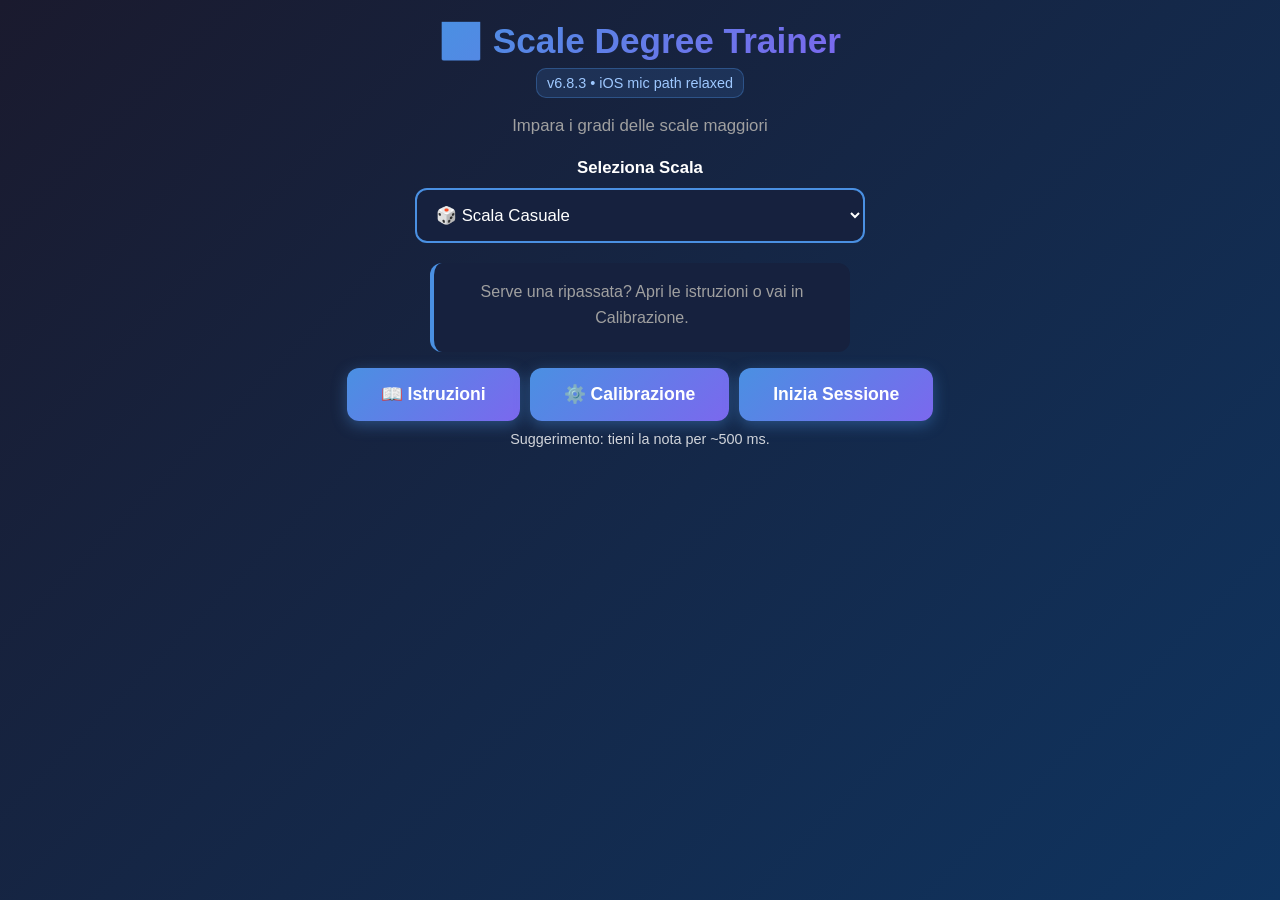
==== commit 4950ce73: "Add files via upload" ====
--- a/index.html
+++ b/index.html
@@ -6,7 +6,7 @@
 <meta name="apple-mobile-web-app-capable" content="yes">
 <meta name="apple-mobile-web-app-status-bar-style" content="black-translucent">
 <meta name="theme-color" content="#1a1a2e">
-<title>Scale Degree Trainer - Piano v6.8.2</title>
+<title>Scale Degree Trainer - Piano v6.8.3</title>
 <style>
 *{margin:0;padding:0;box-sizing:border-box}
 :root{--primary-color:#4a90e2;--secondary-color:#7b68ee;--success-color:#4caf50;--error-color:#f44336;--bg-dark:#1a1a2e;--bg-card:#16213e;--text-primary:#fff;--text-secondary:#a0a0a0}
@@ -77,7 +77,7 @@
   <!-- Setup -->
   <div id="setupScreen" class="screen active">
     <h1>🎹 Scale Degree Trainer</h1>
-    <div class="version-badge" id="versionBadge">v6.8.2 • Desktop quiz fix</div>
+    <div class="version-badge" id="versionBadge">v6.8.3 • iOS mic path relaxed</div>
     <p class="subtitle">Impara i gradi delle scale maggiori</p>
 
     <div class="setup-section">
@@ -210,8 +210,8 @@
 
     <div class="sticky-footer" style="text-align:center;margin-top:16px;">
       <button class="btn-primary" id="stopQuizBtn" style="background:rgba(244,67,54,.9);padding:10px 26px;font-size:1rem;">⏹️ Ferma Quiz</button>
-      <div id="volumeDebug" style="font-size:.9rem;color:var(--text-secondary);margin-top:8px;">
-        Volume: <span id="volumeValue2">0.000</span> • Freq: <span id="freqValue2">—</span> Hz • Gain: <span id="gainValue2">1.0</span>x • Capturing: <span id="capValue">no</span>
+      <div id="volumeDebug" style="font-size:.9rem;color:var(--text-secondary);margin-top:8px;display:block;">
+        Volume: <span id="volumeValue2">0.000</span> • Freq: <span id="freqValue2">—</span> Hz • Gain: <span id="gainValue2">1.0</span>x • Path: <span id="pathValue">auto</span>
       </div>
     </div>
 
@@ -228,7 +228,7 @@
 </div>
 
 <script>
-const APP_VERSION='v6.8.2';
+const APP_VERSION='v6.8.3';
 
 class IntervalTrainerApp{
   constructor(){
@@ -243,7 +243,9 @@
 
     // Device paths
     this.isIOS=/iPad|iPhone|iPod/.test(navigator.userAgent);
-    this.useScriptNode=this.isIOS;
+    this.useScriptNode=this.isIOS; // iOS: ScriptProcessor
+    // mostrare percorso attivo
+    const pv=document.getElementById('pathValue'); if(pv) pv.textContent=this.isIOS?'iOS-SPN':'desktop';
 
     // Tuning
     this.volumeThreshold=0.015; this.requiredStableDetections=3; this.spikeMultiplier=1.4; this.cooldownPeriod=500;
@@ -255,7 +257,7 @@
     this.silenceFramesRequired=2; this.currentSilenceFrames=0; this.readyForNextNote=true;
     this.minPianoFreq=25; this.maxPianoFreq=4200;
 
-    // Solo quiz desktop: stato cattura basato su soglia (no spike)
+    // Desktop quiz: stato cattura
     this.isCapturing=false;
 
     this.degreeNames=['I','II','III','IV','V','VI','VII'];
@@ -280,6 +282,7 @@
     qs('startBtn').addEventListener('click',()=>this.startQuiz());
     qs('stopQuizBtn').addEventListener('click',()=>this.stopQuiz());
     qs('restartBtn').addEventListener('click',()=>this.restart());
+
     // iOS resume
     document.body.addEventListener('touchend',async()=>{
       if(this.audioContext && this.audioContext.state==='suspended'){ try{await this.audioContext.resume()}catch(_){ } }
@@ -333,7 +336,7 @@
   async buildAudioChain(stream){
     await this.ensureAudioContext();
     this.preGain=this.audioContext.createGain();
-    this.preGain.gain.value=this.isIOS?4.0:1.0;
+    this.preGain.gain.value=this.isIOS?6.0:1.0; // iOS parte alto
 
     this.hp=this.audioContext.createBiquadFilter(); this.hp.type='highpass'; this.hp.frequency.value=30;
     this.lp=this.audioContext.createBiquadFilter(); this.lp.type='lowpass';  this.lp.frequency.value=4200;
@@ -343,11 +346,20 @@
     if(this.useScriptNode){
       const bufSize=4096;
       this.scriptNode=(this.audioContext.createScriptProcessor||this.audioContext.createJavaScriptNode).call(this.audioContext,bufSize,1,1);
-      this.muteNode=this.audioContext.createGain(); this.muteNode.gain.value=0;
-      source.connect(this.preGain); this.preGain.connect(this.hp); this.hp.connect(this.lp); this.lp.connect(this.scriptNode);
+      this.muteNode=this.audioContext.createGain(); this.muteNode.gain.value=0.0001; // <— non silenzio totale, evita stop su iOS
+      // doppia uscita: SPN (per YIN) + analyser per UI
+      this.analyser=this.audioContext.createAnalyser(); this.analyser.fftSize=8192; this.analyser.smoothingTimeConstant=0.2;
+
+      source.connect(this.preGain); this.preGain.connect(this.hp); this.hp.connect(this.lp);
+      this.lp.connect(this.scriptNode); this.lp.connect(this.analyser);
+
       this.scriptNode.connect(this.muteNode); this.muteNode.connect(this.audioContext.destination);
-      this.scriptNode.onaudioprocess=(e)=>{ const ch=e.inputBuffer.getChannelData(0); const inCal=document.getElementById('calibrationScreen').classList.contains('active'); this.processAudioBlock(ch,this.audioContext.sampleRate,inCal); };
-      this.analyser=null; this.dataArray=null;
+      this.scriptNode.onaudioprocess=(e)=>{
+        const ch=e.inputBuffer.getChannelData(0);
+        const inCal=document.getElementById('calibrationScreen').classList.contains('active');
+        this.processAudioBlock(ch,this.audioContext.sampleRate,inCal);
+      };
+      this.dataArray=new Float32Array(this.analyser.fftSize);
     }else{
       this.analyser=this.audioContext.createAnalyser(); this.analyser.fftSize=8192; this.analyser.smoothingTimeConstant=0.2;
       source.connect(this.preGain); this.preGain.connect(this.hp); this.hp.connect(this.lp); this.lp.connect(this.analyser);
@@ -355,64 +367,97 @@
     }
   }
 
-  // --- iOS path (ScriptProcessor) — mantengo spike
+  // ===== iOS path (ScriptProcessor) — NESSUNO spike: basta soglia volume =====
   processAudioBlock(buffer,sampleRate,isCalibration){
     let sum=0; for(let i=0;i<buffer.length;i++) sum+=buffer[i]*buffer[i];
     let rms=Math.sqrt(sum/buffer.length); this.currentVolume=rms;
 
-    // auto-gain
+    // auto-gain iOS
     if(this.preGain){
-      if(rms<0.003 && this.preGain.gain.value<10){ this.preGain.gain.value=Math.min(10,this.preGain.gain.value*1.5); }
-      if(rms>0.04 && this.preGain.gain.value>1){ this.preGain.gain.value=Math.max(1,this.preGain.gain.value/1.2); }
-    }
-
-    this.updateDebugUI(isCalibration,rms,(this.preGain?this.preGain.gain.value:1));
+      if(rms<0.002 && this.preGain.gain.value<12){ this.preGain.gain.value=Math.min(12,this.preGain.gain.value*1.6); }
+      if(rms>0.06 && this.preGain.gain.value>1){ this.preGain.gain.value=Math.max(1,this.preGain.gain.value/1.3); }
+    }
+
+    // UI debug
+    if(isCalibration){
+      const v=document.getElementById('calibrationVolumeValue'); if(v) v.textContent=rms.toFixed(3);
+      const gv=document.getElementById('gainValue'); if(gv) gv.textContent=this.preGain.gain.value.toFixed(1);
+      if(this.analyser){ this.analyser.getFloatTimeDomainData(this.dataArray); }
+    }else{
+      const v2=document.getElementById('volumeValue2'); if(v2) v2.textContent=rms.toFixed(3);
+      const gv2=document.getElementById('gainValue2'); if(gv2) gv2.textContent=this.preGain.gain.value.toFixed(1);
+      if(this.analyser){ this.analyser.getFloatTimeDomainData(this.dataArray); const f2=document.getElementById('freqValue2'); if(f2) f2.textContent='—'; }
+    }
+
     if(!this.warmupReady()) return;
 
-    this.updateVolumeHistory(rms);
-    const avg=this.avgVolume();
-
+    // gate di silenzio
     const silenceThreshold=this.volumeThreshold*0.5;
-    this.updateSilence(rms,silenceThreshold,isCalibration);
-
+    if(rms<silenceThreshold){
+      this.currentSilenceFrames++;
+      if(this.currentSilenceFrames>=this.silenceFramesRequired){
+        this.readyForNextNote=true;
+        const dot=isCalibration?document.getElementById('calibrationVolumeDot'):document.getElementById('volumeDot');
+        if(dot) dot.classList.remove('active');
+        if(isCalibration){ const s=document.getElementById('calibrationStatus'); if(s) s.textContent='Suona una nota per testare...'; }
+      }
+      return;
+    }else{
+      this.currentSilenceFrames=0;
+    }
+
+    // cooldown
     const inCooldown=(Date.now()-this.lastNoteTime)<this.cooldownPeriod;
-    const spike=isCalibration ? (rms>this.volumeThreshold) : ((rms>(avg*this.spikeMultiplier)) || (rms>(this.volumeThreshold*1.05)));
-    const ok=(rms>this.volumeThreshold)&&!inCooldown&&this.readyForNextNote&&(spike || this.noteStabilityBuffer.length>0);
-    if(!ok) return;
-
+    if(!(rms>this.volumeThreshold) || !this.readyForNextNote || inCooldown) return;
+
+    // pitch via YIN
     const freq=this.yinPitch(buffer,sampleRate);
-    this.updateFreqUI(isCalibration,freq);
-    if(freq>this.minPianoFreq && freq<this.maxPianoFreq){ this.handleStableNote(freq,isCalibration); }
-  }
-
-  // --- Desktop Calibration (Analyser)
+    if(isCalibration){ const cf=document.getElementById('calibrationFreqValue'); if(cf) cf.textContent=(freq>0?freq.toFixed(1):'—'); }
+    else{ const ff=document.getElementById('freqValue2'); if(ff) ff.textContent=(freq>0?freq.toFixed(1):'—'); }
+
+    if(freq>this.minPianoFreq && freq<this.maxPianoFreq){
+      this.handleStableNote(freq,isCalibration);
+    }
+  }
+
+  // ===== Desktop Calibration (Analyser) =====
   detectCalibrationPitch(){
     if(!this.isListening || this.useScriptNode) return;
     this.analyser.getFloatTimeDomainData(this.dataArray);
     const rms=this.computeRms(this.dataArray); this.currentVolume=rms;
 
+    // auto-gain Desktop
     if(this.preGain){
       if(rms<0.003 && this.preGain.gain.value<10){ this.preGain.gain.value=Math.min(10,this.preGain.gain.value*1.5); }
       if(rms>0.04 && this.preGain.gain.value>1){ this.preGain.gain.value=Math.max(1,this.preGain.gain.value/1.2); }
     }
 
-    this.updateDebugUI(true,rms,(this.preGain?this.preGain.gain.value:1));
+    const v=document.getElementById('calibrationVolumeValue'); if(v) v.textContent=rms.toFixed(3);
+    const gv=document.getElementById('gainValue'); if(gv) gv.textContent=this.preGain.gain.value.toFixed(1);
     if(!this.warmupReady()){ requestAnimationFrame(()=>this.detectCalibrationPitch()); return; }
 
-    this.updateVolumeHistory(rms);
-    this.updateSilence(rms,this.volumeThreshold*0.5,true);
+    const silenceThreshold=this.volumeThreshold*0.5;
+    if(rms<silenceThreshold){
+      this.currentSilenceFrames++;
+      if(this.currentSilenceFrames>=this.silenceFramesRequired){
+        this.readyForNextNote=true;
+        document.getElementById('calibrationVolumeDot').classList.remove('active');
+        document.getElementById('calibrationStatus').textContent='Suona una nota per testare...';
+      }
+      requestAnimationFrame(()=>this.detectCalibrationPitch());
+      return;
+    }else this.currentSilenceFrames=0;
 
     const inCooldown=(Date.now()-this.lastNoteTime)<this.cooldownPeriod;
-    const ok=(rms>this.volumeThreshold)&&!inCooldown&&this.readyForNextNote;
-    if(ok){
+    if((rms>this.volumeThreshold)&&!inCooldown&&this.readyForNextNote){
       const freq=this.yinPitch(this.dataArray,this.audioContext.sampleRate);
-      this.updateFreqUI(true,freq);
+      document.getElementById('calibrationFreqValue').textContent=(freq>0?freq.toFixed(1):'—');
       if(freq>this.minPianoFreq && freq<this.maxPianoFreq){ this.handleStableNote(freq,true); }
     }
     requestAnimationFrame(()=>this.detectCalibrationPitch());
   }
 
-  // --- Desktop Quiz (Analyser) — NIENTE spike, solo soglia + stato cattura
+  // ===== Desktop Quiz (Analyser) – soglia + cattura =====
   detectPitch(){
     if(!this.isListening || this.useScriptNode) return;
     this.analyser.getFloatTimeDomainData(this.dataArray);
@@ -423,45 +468,33 @@
       if(rms>0.04 && this.preGain.gain.value>1){ this.preGain.gain.value=Math.max(1,this.preGain.gain.value/1.2); }
     }
 
-    if(!this.warmupReady()){ this.updateDebugUI(false,rms,(this.preGain?this.preGain.gain.value:1)); requestAnimationFrame(()=>this.detectPitch()); return; }
-
-    // Gestione cattura
-    const capBefore=this.isCapturing;
+    if(!this.warmupReady()){ 
+      document.getElementById('volumeValue2').textContent=rms.toFixed(3);
+      document.getElementById('gainValue2').textContent=this.preGain.gain.value.toFixed(1);
+      requestAnimationFrame(()=>this.detectPitch()); return;
+    }
+
     if(!this.isCapturing && rms > this.volumeThreshold && this.readyForNextNote && (Date.now()-this.lastNoteTime)>=this.cooldownPeriod){
       this.isCapturing = true; this.noteStabilityBuffer = [];
     }
     if(this.isCapturing && rms < this.volumeThreshold*0.6){
       this.isCapturing = false; this.noteStabilityBuffer = [];
     }
-    const capEl=document.getElementById('capValue'); if(capEl) capEl.textContent=this.isCapturing?'sì':'no';
-
-    this.updateDebugUI(false,rms,(this.preGain?this.preGain.gain.value:1));
-    this.updateFreqUI(false,'—');
+
+    document.getElementById('volumeValue2').textContent=rms.toFixed(3);
+    document.getElementById('gainValue2').textContent=this.preGain.gain.value.toFixed(1);
 
     if(this.isCapturing){
       const freq=this.yinPitch(this.dataArray,this.audioContext.sampleRate);
-      if(freq>this.minPianoFreq && freq<this.maxPianoFreq){
-        this.updateFreqUI(false,freq);
-        this.handleStableNote(freq,false);
-      }
+      document.getElementById('freqValue2').textContent=(freq>0?freq.toFixed(1):'—');
+      if(freq>this.minPianoFreq && freq<this.maxPianoFreq){ this.handleStableNote(freq,false); }
     }
     requestAnimationFrame(()=>this.detectPitch());
   }
 
-  // --- helpers
+  // === helpers
   computeRms(buf){ let s=0; for(let i=0;i<buf.length;i++) s+=buf[i]*buf[i]; return Math.sqrt(s/buf.length); }
   warmupReady(){ if(!this.warmupStartTime) this.warmupStartTime=Date.now(); return (Date.now()-this.warmupStartTime)>=this.warmupDuration; }
-  updateVolumeHistory(rms){ this.volumeHistory.push(rms); if(this.volumeHistory.length>this.maxVolumeHistory) this.volumeHistory.shift(); }
-  avgVolume(){ return this.volumeHistory.reduce((a,b)=>a+b,0)/this.volumeHistory.length; }
-  updateSilence(rms,thr,isCal){
-    if(rms<thr){ this.currentSilenceFrames++; if(this.currentSilenceFrames>=this.silenceFramesRequired){ this.readyForNextNote=true; const d=isCal?document.getElementById('calibrationVolumeDot'):document.getElementById('volumeDot'); if(d) d.classList.remove('active'); if(isCal){ const s=document.getElementById('calibrationStatus'); if(s) s.textContent='Suona una nota per testare...'; } } }
-    else this.currentSilenceFrames=0;
-  }
-  updateDebugUI(isCal,rms,gain){
-    if(isCal){ const v=document.getElementById('calibrationVolumeValue'); if(v) v.textContent=rms.toFixed(3); const gv=document.getElementById('gainValue'); if(gv) gv.textContent=gain.toFixed(1); }
-    else{ const v2=document.getElementById('volumeValue2'); if(v2) v2.textContent=rms.toFixed(3); const gv2=document.getElementById('gainValue2'); if(gv2) gv2.textContent=gain.toFixed(1); }
-  }
-  updateFreqUI(isCal,freq){ const txt=(typeof freq==='number' ? (freq>0?freq.toFixed(1):'—') : freq); if(isCal){ const f=document.getElementById('calibrationFreqValue'); if(f) f.textContent=txt; } else { const f2=document.getElementById('freqValue2'); if(f2) f2.textContent=txt; } }
 
   handleStableNote(freq,isCal){
     const note=this.frequencyToNote(freq); if(!note) return;
@@ -469,7 +502,8 @@
     if(isCal){ const st=document.getElementById('calibrationStatus'); if(st) st.textContent='Rilevamento in corso...'; }
     this.noteStabilityBuffer.push(note);
     if(this.noteStabilityBuffer.length>this.requiredStableDetections) this.noteStabilityBuffer.shift();
-    const stable=this.noteStabilityBuffer.length===this.requiredStableDetections && this.noteStabilityBuffer.every(n=>n===this.noteStabilityBuffer[0]);
+    const stable=this.noteStabilityBuffer.length===this.requiredStableDetections &&
+                  this.noteStabilityBuffer.every(n=>n===this.noteStabilityBuffer[0]);
     if(!stable) return;
 
     if(isCal){
@@ -480,12 +514,13 @@
       const finalNote=this.noteStabilityBuffer[0];
       this.evaluateAnswer(finalNote);
       this.noteStabilityBuffer=[]; this.readyForNextNote=false; this.lastNoteTime=Date.now();
-      this.isCapturing=false; // chiudi cattura finché non torna sotto soglia
+      this.isCapturing=false;
     }
   }
 
   yinPitch(buffer,sampleRate){
-    const threshold=0.15, probabilityThreshold=0.1;
+    // leggermente più permissivo per iOS
+    const threshold=0.18, probabilityThreshold=0.05;
     const yinLen=Math.floor(buffer.length/2);
     const yin=new Float32Array(yinLen);
     for(let tau=1;tau<yinLen;tau++){ let sum=0; for(let i=0;i<yinLen;i++){ const d=buffer[i]-buffer[i+tau]; sum+=d*d; } yin[tau]=sum; }
@@ -493,7 +528,7 @@
     for(let tau=1;tau<yinLen;tau++){ run+=yin[tau]; yin[tau]=yin[tau]*tau/run; }
     let tauEst=-1;
     for(let tau=2;tau<yinLen;tau++){ if(yin[tau]<threshold){ while(tau+1<yinLen && yin[tau+1]<yin[tau]) tau++; tauEst=tau; break; } }
-    if(tauEst===-1){ let min=Infinity, idx=-1; for(let t=2;t<yinLen;t++){ if(yin[t]<min){min=yin[t]; idx=t;} } if(idx===-1 || min>0.6) return -1; tauEst=idx; }
+    if(tauEst===-1){ let min=Infinity, idx=-1; for(let t=2;t<yinLen;t++){ if(yin[t]<min){min=yin[t]; idx=t;} } if(idx===-1 || min>0.65) return -1; tauEst=idx; }
     const x0=(tauEst<1)?tauEst:tauEst-1, x2=(tauEst+1<yinLen)?tauEst+1:tauEst;
     const s0=yin[x0], s1=yin[tauEst], s2=yin[x2];
     const betterTau=tauEst+(s2-s0)/(2*(2*s1 - s2 - s0));
@@ -517,7 +552,6 @@
     if(ok){ this.correctAnswers++; this.showResult(true,detected,expected); }
     else { this.showResult(false,detected,expected); }
   }
-
   notesMatch(a,b){
     if(!a||!b) return false; if(a===b) return true;
     const enh={'C#':'Db','Db':'C#','D#':'Eb','Eb':'D#','F#':'Gb','Gb':'F#','G#':'Ab','Ab':'G#','A#':'Bb','Bb':'A#','E#':'F','F':'E#','B#':'C','C':'B#'};
@@ -570,7 +604,7 @@
       this.scriptNode=this.muteNode=this.lp=this.hp=this.preGain=null;
       if(this.audioContext){ try{ await this.audioContext.close(); }catch(_){} this.audioContext=null; }
     }finally{
-      this.noteStabilityBuffer=[]; this.volumeHistory=[]; this.currentSilenceFrames=0; this.readyForNextNote=true;
+      this.noteStabilityBuffer=[]; this.currentSilenceFrames=0; this.readyForNextNote=true;
       const n=document.getElementById('calibrationNote'); if(n) n.textContent='-';
       this.show('setupScreen');
     }
@@ -591,7 +625,7 @@
     for(const n of [this.scriptNode,this.muteNode,this.lp,this.hp,this.preGain]){ try{ n && n.disconnect && n.disconnect(); }catch(_){} }
     this.scriptNode=this.muteNode=this.lp=this.hp=this.preGain=null;
     if(this.audioContext){ try{ this.audioContext.close(); }catch(_){} this.audioContext=null; }
-    this.currentQuestion=0; this.correctAnswers=0; this.noteStabilityBuffer=[]; this.volumeHistory=[]; this.isCapturing=false;
+    this.currentQuestion=0; this.correctAnswers=0; this.noteStabilityBuffer=[]; this.isCapturing=false;
     this.show('setupScreen');
     document.getElementById('resultCard').style.display='none';
     document.getElementById('finalScore').style.display='none';
@@ -623,8 +657,8 @@
 }
 
 document.addEventListener('DOMContentLoaded',()=>{
-  console.log(`🚀 Scale Degree Trainer ${APP_VERSION} – Desktop quiz fix`);
-  document.getElementById('versionBadge').textContent=`${APP_VERSION} • Desktop quiz fix`;
+  console.log(`🚀 Scale Degree Trainer ${APP_VERSION} – iOS relaxed path`);
+  document.getElementById('versionBadge').textContent=`${APP_VERSION} • iOS mic path relaxed`;
   window.app=new IntervalTrainerApp();
   const isMobile=/iPhone|iPad|iPod|Android/i.test(navigator.userAgent);
   if(isMobile){ document.getElementById('mobileWarning').style.display='block'; }
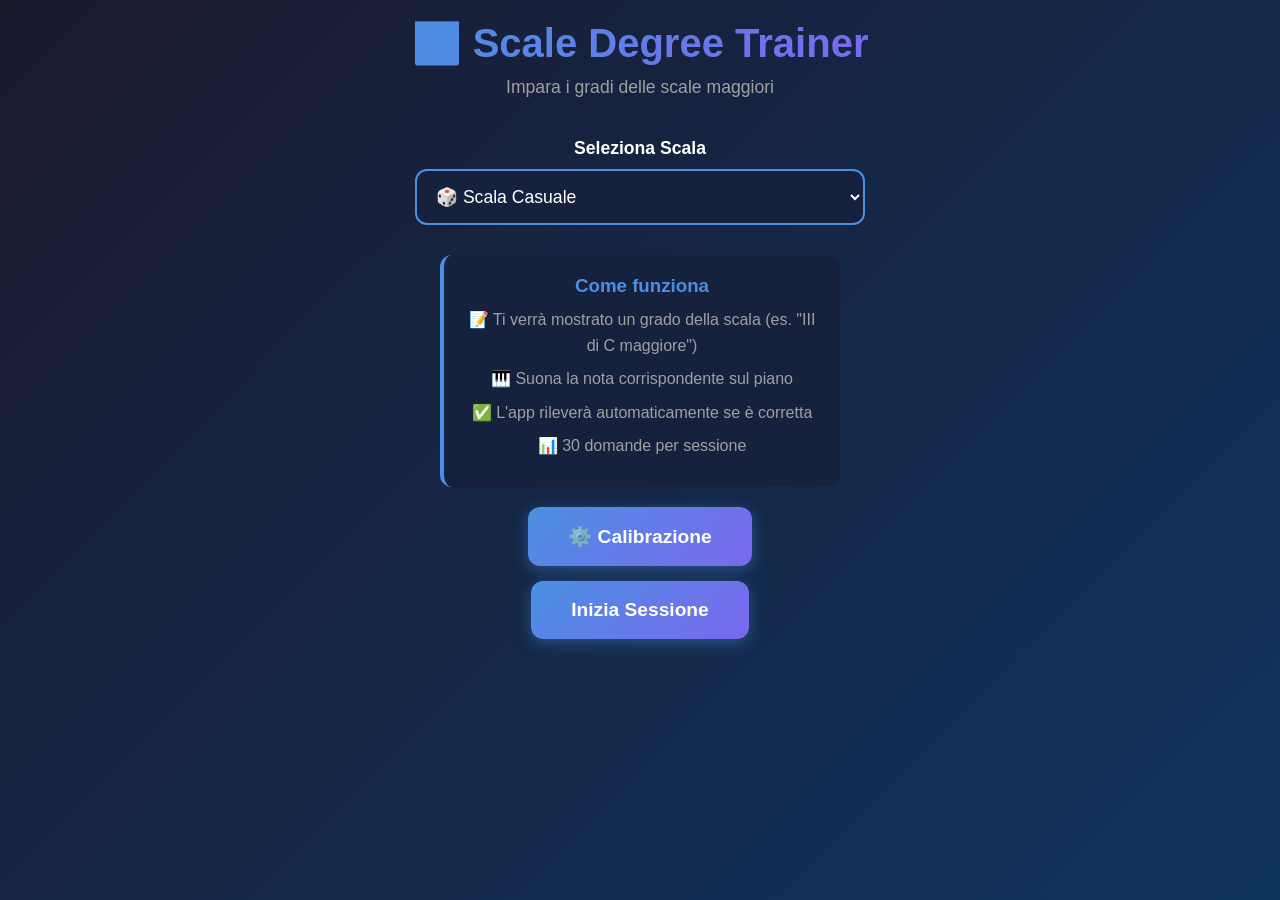
==== commit f86527fa: "Add files via upload" ====
--- a/index.html
+++ b/index.html
@@ -1,668 +1,1355 @@
-<!DOCTYPE html>
-<html lang="it">
-<head>
-<meta charset="UTF-8">
-<meta name="viewport" content="width=device-width, initial-scale=1.0, maximum-scale=1.0, user-scalable=no">
-<meta name="apple-mobile-web-app-capable" content="yes">
-<meta name="apple-mobile-web-app-status-bar-style" content="black-translucent">
-<meta name="theme-color" content="#1a1a2e">
-<title>Scale Degree Trainer - Piano v6.8.3</title>
-<style>
-*{margin:0;padding:0;box-sizing:border-box}
-:root{--primary-color:#4a90e2;--secondary-color:#7b68ee;--success-color:#4caf50;--error-color:#f44336;--bg-dark:#1a1a2e;--bg-card:#16213e;--text-primary:#fff;--text-secondary:#a0a0a0}
-body{font-family:-apple-system,BlinkMacSystemFont,'Segoe UI',Roboto,Oxygen,Ubuntu,Cantarell,sans-serif;background:linear-gradient(135deg,var(--bg-dark) 0%,#0f3460 100%);color:var(--text-primary);min-height:100vh;overflow-x:hidden;-webkit-font-smoothing:antialiased}
-.container{max-width:100%;width:100%;min-height:100vh;padding:20px;display:flex;flex-direction:column}
-.screen{display:none;flex-direction:column;animation:fadeIn .3s ease-in}
-.screen.active{display:flex}
-@keyframes fadeIn{from{opacity:0;transform:translateY(10px)}to{opacity:1;transform:translateY(0)}}
-#setupScreen{justify-content:center;align-items:center;text-align:center}
-#setupScreen h1{font-size:2.2rem;margin-bottom:6px;background:linear-gradient(135deg,var(--primary-color),var(--secondary-color));-webkit-background-clip:text;-webkit-text-fill-color:transparent;background-clip:text}
-.version-badge{display:inline-block;margin-bottom:18px;padding:6px 10px;border-radius:10px;background:rgba(74,144,226,.15);color:#9ec8ff;font-size:.9rem;border:1px solid rgba(74,144,226,.35)}
-.subtitle{color:var(--text-secondary);margin-bottom:22px;font-size:1.05rem}
-.setup-section{width:100%;max-width:450px;margin-bottom:20px}
-.setup-section label{display:block;margin-bottom:10px;font-weight:600;font-size:1.05rem}
-.scale-dropdown{width:100%;padding:15px;background:var(--bg-card);border:2px solid var(--primary-color);border-radius:12px;color:var(--text-primary);font-size:1.05rem;cursor:pointer;transition:.3s}
-.scale-dropdown:hover{border-color:var(--secondary-color);box-shadow:0 5px 15px rgba(74,144,226,.3)}
-.scale-dropdown option{background:var(--bg-card);color:var(--text-primary);padding:10px}
-.info-box{background:var(--bg-card);padding:16px;border-radius:12px;margin-bottom:16px;border-left:4px solid var(--primary-color)}
-.info-box h3{color:var(--primary-color);margin-bottom:8px}
-.info-box p{color:var(--text-secondary);line-height:1.6;margin-bottom:6px}
-.warning-box{background:rgba(255,152,0,.1);border-left-color:#ff9800;color:#ff9800}
-.preset-buttons{display:flex;gap:10px;margin-bottom:10px}
-.btn-preset{flex:1;padding:10px;font-size:.9rem;border:2px solid var(--primary-color);background:transparent;color:var(--primary-color);border-radius:8px;cursor:pointer;transition:.3s}
-.btn-preset:hover,.btn-preset.active{background:var(--primary-color);color:#fff}
-.btn-primary{padding:16px 34px;background:linear-gradient(135deg,var(--primary-color),var(--secondary-color));border:none;border-radius:12px;color:#fff;font-size:1.1rem;font-weight:600;cursor:pointer;transition:.3s;box-shadow:0 4px 15px rgba(74,144,226,.4)}
-.btn-primary:hover{transform:translateY(-2px);box-shadow:0 6px 20px rgba(74,144,226,.6)}
-.btn-primary:active{transform:translateY(0)}
-.sensitivity-controls{width:100%;max-width:420px;background:var(--bg-card);padding:20px;border-radius:12px;margin-bottom:20px}
-.slider-group{margin-bottom:16px}
-.slider-label{display:flex;justify-content:space-between;margin-bottom:6px;font-size:.95rem;color:var(--text-secondary)}
-.slider-value{color:var(--primary-color);font-weight:700}
-.slider{width:100%;height:8px;border-radius:4px;background:rgba(74,144,226,.2);outline:none;-webkit-appearance:none}
-.slider::-webkit-slider-thumb{-webkit-appearance:none;appearance:none;width:20px;height:20px;border-radius:50%;background:var(--primary-color);cursor:pointer;transition:.2s}
-.slider::-webkit-slider-thumb:hover{background:var(--secondary-color);transform:scale(1.2)}
-.slider::-moz-range-thumb{width:20px;height:20px;border-radius:50%;background:var(--primary-color);cursor:pointer;border:none;transition:.2s}
-.slider::-moz-range-thumb:hover{background:var(--secondary-color);transform:scale(1.2)}
-#quizScreen{justify-content:flex-start;padding-top:16px}
-.quiz-header{text-align:center;margin-bottom:22px}
-.quiz-header h2{font-size:1.6rem;margin-bottom:8px}
-.progress-info{color:var(--text-secondary);font-size:1rem}
-.question-card{background:var(--bg-card);border-radius:16px;padding:24px;margin-bottom:16px;text-align:center}
-.scale-display{color:var(--text-secondary);font-size:1.1rem;margin-bottom:12px}
-.degree-question{font-size:2.6rem;font-weight:700;color:var(--primary-color);margin:16px 0}
-.status-indicator{display:flex;align-items:center;justify-content:center;gap:12px;padding:16px;background:rgba(74,144,226,.1);border-radius:12px;margin-bottom:16px}
-.volume-dot{width:18px;height:18px;border-radius:50%;background:var(--text-secondary);transition:.3s}
-.volume-dot.active{background:var(--success-color);box-shadow:0 0 18px var(--success-color)}
-.status-text{font-size:1rem;color:var(--text-secondary)}
-.result-card{background:var(--bg-card);border-radius:16px;padding:24px;text-align:center}
-.result-card.correct{border:3px solid var(--success-color)}
-.result-card.wrong{border:3px solid var(--error-color)}
-.result-icon{font-size:3.6rem;margin-bottom:16px}
-.result-title{font-size:1.6rem;margin-bottom:12px}
-.result-details{color:var(--text-secondary);font-size:1rem;line-height:1.7}
-.btn-next{margin-top:24px;width:100%;max-width:300px}
-.final-score{background:var(--bg-card);border-radius:16px;padding:32px;text-align:center}
-.score-display{font-size:3.2rem;font-weight:700;background:linear-gradient(135deg,var(--primary-color),var(--secondary-color));-webkit-background-clip:text;-webkit-text-fill-color:transparent;background-clip:text;margin:16px 0}
-.score-breakdown{display:grid;grid-template-columns:repeat(2,1fr);gap:16px;margin:22px 0}
-.score-item{background:rgba(74,144,226,.1);padding:16px;border-radius:12px}
-.score-item-value{font-size:1.6rem;font-weight:700;color:var(--primary-color)}
-.score-item-label{color:var(--text-secondary);margin-top:4px}
-.sticky-footer{position:sticky;bottom:0;z-index:2}
-.small{font-size:.9rem;opacity:.8}
-@media (max-width:768px){#setupScreen h1{font-size:2rem}.degree-question{font-size:2.2rem}.score-breakdown{grid-template-columns:1fr}}
-</style>
-</head>
-<body>
-<div class="container">
-  <!-- Setup -->
-  <div id="setupScreen" class="screen active">
-    <h1>🎹 Scale Degree Trainer</h1>
-    <div class="version-badge" id="versionBadge">v6.8.3 • iOS mic path relaxed</div>
-    <p class="subtitle">Impara i gradi delle scale maggiori</p>
-
-    <div class="setup-section">
-      <label for="scaleSelect">Seleziona Scala</label>
-      <select id="scaleSelect" class="scale-dropdown">
-        <option value="C">C Maggiore</option><option value="G">G Maggiore</option><option value="D">D Maggiore</option>
-        <option value="A">A Maggiore</option><option value="E">E Maggiore</option><option value="B">B Maggiore</option>
-        <option value="F#">F# Maggiore</option><option value="F">F Maggiore</option><option value="Bb">Bb Maggiore</option>
-        <option value="Eb">Eb Maggiore</option><option value="Ab">Ab Maggiore</option><option value="Db">Db Maggiore</option>
-        <option value="RANDOM" selected>🎲 Scala Casuale</option>
-      </select>
-    </div>
-
-    <div id="mobileWarning" class="info-box warning-box" style="display:none;max-width:420px;">
-      <h3>⚠️ iPhone/iPad rilevato</h3>
-      <p>Se non compare la frequenza: apri <em>Calibrazione</em>, abbassa “Volume Minimo” o avvicina il microfono.</p>
-    </div>
-
-    <div class="info-box" style="max-width:420px;">
-      <p>Serve una ripassata? Apri le istruzioni o vai in Calibrazione.</p>
-    </div>
-
-    <div style="display:flex; gap:10px; flex-wrap:wrap; justify-content:center;">
-      <button class="btn-primary" id="instructionsBtn">📖 Istruzioni</button>
-      <button class="btn-primary" id="calibrationBtn">⚙️ Calibrazione</button>
-      <button class="btn-primary" id="startBtn">Inizia Sessione</button>
-    </div>
-    <div class="small" style="margin-top:10px;">Suggerimento: tieni la nota per ~500 ms.</div>
-  </div>
-
-  <!-- Istruzioni -->
-  <div id="instructionsScreen" class="screen">
-    <div style="text-align:center;margin-bottom:20px;">
-      <h1>📖 Istruzioni</h1>
-      <p class="subtitle">Come funziona Scale Degree Trainer</p>
-    </div>
-    <div class="info-box" style="max-width:720px;margin:0 auto 14px;">
-      <h3>Obiettivo</h3>
-      <p>Viene mostrato un <strong>grado</strong> (I–VII) di una scala maggiore. Suona la <strong>nota corrispondente</strong>.</p>
-    </div>
-    <div class="info-box" style="max-width:720px;margin:0 auto 14px;">
-      <h3>Sessione</h3>
-      <p>30 domande. Dopo ogni risposta appare “Corretto/Sbagliato”.</p>
-    </div>
-    <div class="info-box" style="max-width:720px;margin:0 auto 14px;">
-      <h3>Consigli</h3>
-      <p>Se il riconoscimento tarda, usa la Calibrazione e riduci la soglia Volume.</p>
-    </div>
-    <div style="text-align:center;max-width:500px;margin:10px auto 0;">
-      <button type="button" class="btn-primary" id="instrBackBtn" style="width:100%;background:rgba(255,255,255,.1);">← Torna alla Home</button>
-    </div>
-  </div>
-
-  <!-- Calibrazione -->
-  <div id="calibrationScreen" class="screen">
-    <div style="text-align:center;margin-bottom:24px;">
-      <h1>⚙️ Calibrazione</h1>
-      <p class="subtitle">Regola i parametri e testa il riconoscimento</p>
-    </div>
-
-    <div class="sensitivity-controls" style="max-width:500px;margin:0 auto 20px;">
-      <h3>🎚️ Preset e Impostazioni</h3>
-      <div class="preset-buttons">
-        <button class="btn-preset" id="presetDesktop">💻 Desktop</button>
-        <button class="btn-preset" id="presetMobile">📱 Mobile</button>
-        <button class="btn-preset" id="presetCustom">⚙️ Manuale</button>
-      </div>
-
-      <div class="slider-group">
-        <div class="slider-label"><span>Volume Minimo</span><span class="slider-value" id="volumeValue">0.015</span></div>
-        <input type="range" min="0.01" max="0.50" step="0.005" value="0.015" class="slider" id="volumeSlider">
-      </div>
-
-      <div class="slider-group">
-        <div class="slider-label"><span>Rilevamenti Consecutivi</span><span class="slider-value" id="stabilityValue">3</span></div>
-        <input type="range" min="2" max="6" step="1" value="3" class="slider" id="stabilitySlider">
-      </div>
-
-      <div class="slider-group">
-        <div class="slider-label"><span>Picco Richiesto (vs media)</span><span class="slider-value" id="spikeValue">1.4x</span></div>
-        <input type="range" min="1.2" max="4.0" step="0.1" value="1.4" class="slider" id="spikeSlider">
-      </div>
-
-      <div class="slider-group">
-        <div class="slider-label"><span>Pausa tra Note (ms)</span><span class="slider-value" id="cooldownValue">500</span></div>
-        <input type="range" min="300" max="1200" step="50" value="500" class="slider" id="cooldownSlider">
-      </div>
-    </div>
-
-    <div class="question-card" style="max-width:500px;margin:0 auto 12px;">
-      <h3 style="margin-bottom:12px;color:var(--text-secondary);">🎹 Test Riconoscimento</h3>
-      <div class="degree-question" id="calibrationNote" style="font-size:3.2rem;margin:24px 0;">-</div>
-      <div class="status-indicator" style="margin-top:12px;">
-        <div class="volume-dot" id="calibrationVolumeDot"></div>
-        <div class="status-text" id="calibrationStatus">Suona una nota per testare...</div>
-      </div>
-      <div style="margin-top:12px;color:var(--text-secondary);font-size:.9rem;">
-        Volume: <span id="calibrationVolumeValue">0.000</span> • Freq: <span id="calibrationFreqValue">—</span> Hz • Gain: <span id="gainValue">1.0</span>x
-      </div>
-    </div>
-
-    <div style="text-align:center;max-width:500px;margin:0 auto;">
-      <button class="btn-primary" id="saveCalibrationBtn" style="width:100%;margin-bottom:8px;">💾 Salva Impostazioni</button>
-      <button type="button" class="btn-primary" id="backFromCalibrationBtn" style="width:100%;background:rgba(255,255,255,.1);">← Torna alla Home</button>
-    </div>
-  </div>
-
-  <!-- Quiz -->
-  <div id="quizScreen" class="screen">
-    <div class="quiz-header">
-      <h2 id="quizTitle">Scale Degree Trainer</h2>
-      <div class="progress-info">Domanda <span id="currentQuestion">1</span> di 30</div>
-    </div>
-
-    <div class="question-card">
-      <div class="scale-display" id="scaleDisplay">C Maggiore</div>
-      <div class="degree-question" id="degreeQuestion">III</div>
-    </div>
-
-    <div class="status-indicator">
-      <div class="volume-dot" id="volumeDot"></div>
-      <div class="status-text" id="statusText">In ascolto...</div>
-    </div>
-
-    <div id="resultCard" class="result-card" style="display:none;">
-      <div class="result-icon" id="resultIcon">✓</div>
-      <div class="result-title" id="resultTitle">Corretto!</div>
-      <div class="result-details" id="resultDetails"></div>
-    </div>
-
-    <div class="sticky-footer" style="text-align:center;margin-top:16px;">
-      <button class="btn-primary" id="stopQuizBtn" style="background:rgba(244,67,54,.9);padding:10px 26px;font-size:1rem;">⏹️ Ferma Quiz</button>
-      <div id="volumeDebug" style="font-size:.9rem;color:var(--text-secondary);margin-top:8px;display:block;">
-        Volume: <span id="volumeValue2">0.000</span> • Freq: <span id="freqValue2">—</span> Hz • Gain: <span id="gainValue2">1.0</span>x • Path: <span id="pathValue">auto</span>
-      </div>
-    </div>
-
-    <div id="finalScore" class="final-score" style="display:none;">
-      <h2>🎉 Sessione Completata!</h2>
-      <div class="score-display" id="finalPercentage">0%</div>
-      <div class="score-breakdown">
-        <div class="score-item"><div class="score-item-value" id="correctCount">0</div><div class="score-item-label">Corrette</div></div>
-        <div class="score-item"><div class="score-item-value" id="wrongCount">0</div><div class="score-item-label">Sbagliate</div></div>
-      </div>
-      <button class="btn-primary btn-next" id="restartBtn">Nuova Sessione</button>
-    </div>
-  </div>
-</div>
-
-<script>
-const APP_VERSION='v6.8.3';
-
-class IntervalTrainerApp{
-  constructor(){
-    this.selectedScale='RANDOM';
-    this.currentQuestion=0; this.totalQuestions=30; this.correctAnswers=0;
-    this.currentDegree=null; this.currentScale=null; this.lastDegree=null;
-
-    // Audio nodes
-    this.audioContext=null; this.stream=null;
-    this.preGain=null; this.hp=null; this.lp=null; this.analyser=null; this.dataArray=null; this.scriptNode=null; this.muteNode=null;
-    this.isListening=false;
-
-    // Device paths
-    this.isIOS=/iPad|iPhone|iPod/.test(navigator.userAgent);
-    this.useScriptNode=this.isIOS; // iOS: ScriptProcessor
-    // mostrare percorso attivo
-    const pv=document.getElementById('pathValue'); if(pv) pv.textContent=this.isIOS?'iOS-SPN':'desktop';
-
-    // Tuning
-    this.volumeThreshold=0.015; this.requiredStableDetections=3; this.spikeMultiplier=1.4; this.cooldownPeriod=500;
-
-    // State
-    this.currentVolume=0; this.noteStabilityBuffer=[];
-    this.warmupStartTime=null; this.warmupDuration=300;
-    this.volumeHistory=[]; this.maxVolumeHistory=15; this.lastNoteTime=0;
-    this.silenceFramesRequired=2; this.currentSilenceFrames=0; this.readyForNextNote=true;
-    this.minPianoFreq=25; this.maxPianoFreq=4200;
-
-    // Desktop quiz: stato cattura
-    this.isCapturing=false;
-
-    this.degreeNames=['I','II','III','IV','V','VI','VII'];
-    this.scales={
-      'C':['C','D','E','F','G','A','B'],'G':['G','A','B','C','D','E','F#'],'D':['D','E','F#','G','A','B','C#'],
-      'A':['A','B','C#','D','E','F#','G#'],'E':['E','F#','G#','A','B','C#','D#'],'B':['B','C#','D#','E','F#','G#','A#'],
-      'F#':['F#','G#','A#','B','C#','D#','E#'],'F':['F','G','A','Bb','C','D','E'],'Bb':['Bb','C','D','Eb','F','G','A'],
-      'Eb':['Eb','F','G','Ab','Bb','C','D'],'Ab':['Ab','Bb','C','Db','Eb','F','G'],'Db':['Db','Eb','F','Gb','Ab','Bb','C']
-    };
-
-    this.initEventListeners(); this.initSliders();
-  }
-
-  initEventListeners(){
-    const qs=(id)=>document.getElementById(id);
-    qs('scaleSelect').addEventListener('change',e=>this.selectedScale=e.target.value);
-    qs('instructionsBtn').addEventListener('click',()=>this.show('instructionsScreen'));
-    qs('instrBackBtn').addEventListener('click',()=>this.show('setupScreen'));
-    qs('calibrationBtn').addEventListener('click',()=>this.openCalibration());
-    qs('saveCalibrationBtn').addEventListener('click',()=>this.saveCalibration());
-    qs('backFromCalibrationBtn').addEventListener('click', async (e)=>{ e.preventDefault(); e.stopPropagation(); await this.backFromCalibration(); });
-    qs('startBtn').addEventListener('click',()=>this.startQuiz());
-    qs('stopQuizBtn').addEventListener('click',()=>this.stopQuiz());
-    qs('restartBtn').addEventListener('click',()=>this.restart());
-
-    // iOS resume
-    document.body.addEventListener('touchend',async()=>{
-      if(this.audioContext && this.audioContext.state==='suspended'){ try{await this.audioContext.resume()}catch(_){ } }
-    },{passive:true});
-  }
-
-  initSliders(){
-    const setVal=(id,val,fmt=v=>v)=>{document.getElementById(id).textContent=fmt(val)};
-    const vol=qs('volumeSlider'), stab=qs('stabilitySlider'), spike=qs('spikeSlider'), cool=qs('cooldownSlider');
-    function qs(id){return document.getElementById(id);}
-    vol.addEventListener('input',e=>{const v=parseFloat(e.target.value); setVal('volumeValue',v,v=>v.toFixed(3)); this.volumeThreshold=v; });
-    stab.addEventListener('input',e=>{const v=parseInt(e.target.value); setVal('stabilityValue',v); this.requiredStableDetections=v; });
-    spike.addEventListener('input',e=>{const v=parseFloat(e.target.value); setVal('spikeValue',v,v=>v.toFixed(1)+'x'); this.spikeMultiplier=v; });
-    cool.addEventListener('input',e=>{const v=parseInt(e.target.value); setVal('cooldownValue',v); this.cooldownPeriod=v; });
-    document.getElementById('presetDesktop').addEventListener('click',()=>{
-      vol.value=0.015; stab.value=3; spike.value=1.4; cool.value=500;
-      setVal('volumeValue',0.015,v=>v.toFixed(3)); setVal('stabilityValue',3); setVal('spikeValue',1.4,v=>v.toFixed(1)+'x'); setVal('cooldownValue',500);
-      this.volumeThreshold=0.015; this.requiredStableDetections=3; this.spikeMultiplier=1.4; this.cooldownPeriod=500;
-      document.querySelectorAll('.btn-preset').forEach(b=>b.classList.remove('active')); document.getElementById('presetDesktop').classList.add('active');
-    });
-    document.getElementById('presetMobile').addEventListener('click',()=>{
-      vol.value=0.05; stab.value=4; spike.value=1.8; cool.value=700;
-      setVal('volumeValue',0.05,v=>v.toFixed(3)); setVal('stabilityValue',4); setVal('spikeValue',1.8,v=>v.toFixed(1)+'x'); setVal('cooldownValue',700);
-      this.volumeThreshold=0.05; this.requiredStableDetections=4; this.spikeMultiplier=1.8; this.cooldownPeriod=700;
-      document.querySelectorAll('.btn-preset').forEach(b=>b.classList.remove('active')); document.getElementById('presetMobile').classList.add('active');
-    });
-    document.getElementById('presetCustom').addEventListener('click',()=>{
-      document.querySelectorAll('.btn-preset').forEach(b=>b.classList.remove('active')); document.getElementById('presetCustom').classList.add('active');
-    });
-  }
-
-  show(id){
-    ['setupScreen','instructionsScreen','calibrationScreen','quizScreen'].forEach(s=>{
-      const el=document.getElementById(s);
-      if(s===id){ el.classList.add('active'); el.style.display='flex'; }
-      else{ el.classList.remove('active'); el.style.display='none'; }
-    });
-  }
-
-  async ensureAudioContext(){
-    if(!this.audioContext){ this.audioContext=new (window.AudioContext||window.webkitAudioContext)({latencyHint:'interactive'}); }
-    if(this.audioContext.state==='suspended'){ try{await this.audioContext.resume()}catch(_){ } }
-  }
-  async getStream(){
-    if(this.isIOS){
-      return navigator.mediaDevices.getUserMedia({audio:{echoCancellation:true,noiseSuppression:true,autoGainControl:true,channelCount:1,sampleRate:{ideal:48000}}});
-    }else{
-      return navigator.mediaDevices.getUserMedia({audio:{echoCancellation:false,noiseSuppression:false,autoGainControl:false,channelCount:1}});
-    }
-  }
-  async buildAudioChain(stream){
-    await this.ensureAudioContext();
-    this.preGain=this.audioContext.createGain();
-    this.preGain.gain.value=this.isIOS?6.0:1.0; // iOS parte alto
-
-    this.hp=this.audioContext.createBiquadFilter(); this.hp.type='highpass'; this.hp.frequency.value=30;
-    this.lp=this.audioContext.createBiquadFilter(); this.lp.type='lowpass';  this.lp.frequency.value=4200;
-
-    const source=this.audioContext.createMediaStreamSource(stream);
-
-    if(this.useScriptNode){
-      const bufSize=4096;
-      this.scriptNode=(this.audioContext.createScriptProcessor||this.audioContext.createJavaScriptNode).call(this.audioContext,bufSize,1,1);
-      this.muteNode=this.audioContext.createGain(); this.muteNode.gain.value=0.0001; // <— non silenzio totale, evita stop su iOS
-      // doppia uscita: SPN (per YIN) + analyser per UI
-      this.analyser=this.audioContext.createAnalyser(); this.analyser.fftSize=8192; this.analyser.smoothingTimeConstant=0.2;
-
-      source.connect(this.preGain); this.preGain.connect(this.hp); this.hp.connect(this.lp);
-      this.lp.connect(this.scriptNode); this.lp.connect(this.analyser);
-
-      this.scriptNode.connect(this.muteNode); this.muteNode.connect(this.audioContext.destination);
-      this.scriptNode.onaudioprocess=(e)=>{
-        const ch=e.inputBuffer.getChannelData(0);
-        const inCal=document.getElementById('calibrationScreen').classList.contains('active');
-        this.processAudioBlock(ch,this.audioContext.sampleRate,inCal);
-      };
-      this.dataArray=new Float32Array(this.analyser.fftSize);
-    }else{
-      this.analyser=this.audioContext.createAnalyser(); this.analyser.fftSize=8192; this.analyser.smoothingTimeConstant=0.2;
-      source.connect(this.preGain); this.preGain.connect(this.hp); this.hp.connect(this.lp); this.lp.connect(this.analyser);
-      this.dataArray=new Float32Array(this.analyser.fftSize);
-    }
-  }
-
-  // ===== iOS path (ScriptProcessor) — NESSUNO spike: basta soglia volume =====
-  processAudioBlock(buffer,sampleRate,isCalibration){
-    let sum=0; for(let i=0;i<buffer.length;i++) sum+=buffer[i]*buffer[i];
-    let rms=Math.sqrt(sum/buffer.length); this.currentVolume=rms;
-
-    // auto-gain iOS
-    if(this.preGain){
-      if(rms<0.002 && this.preGain.gain.value<12){ this.preGain.gain.value=Math.min(12,this.preGain.gain.value*1.6); }
-      if(rms>0.06 && this.preGain.gain.value>1){ this.preGain.gain.value=Math.max(1,this.preGain.gain.value/1.3); }
-    }
-
-    // UI debug
-    if(isCalibration){
-      const v=document.getElementById('calibrationVolumeValue'); if(v) v.textContent=rms.toFixed(3);
-      const gv=document.getElementById('gainValue'); if(gv) gv.textContent=this.preGain.gain.value.toFixed(1);
-      if(this.analyser){ this.analyser.getFloatTimeDomainData(this.dataArray); }
-    }else{
-      const v2=document.getElementById('volumeValue2'); if(v2) v2.textContent=rms.toFixed(3);
-      const gv2=document.getElementById('gainValue2'); if(gv2) gv2.textContent=this.preGain.gain.value.toFixed(1);
-      if(this.analyser){ this.analyser.getFloatTimeDomainData(this.dataArray); const f2=document.getElementById('freqValue2'); if(f2) f2.textContent='—'; }
-    }
-
-    if(!this.warmupReady()) return;
-
-    // gate di silenzio
-    const silenceThreshold=this.volumeThreshold*0.5;
-    if(rms<silenceThreshold){
-      this.currentSilenceFrames++;
-      if(this.currentSilenceFrames>=this.silenceFramesRequired){
-        this.readyForNextNote=true;
-        const dot=isCalibration?document.getElementById('calibrationVolumeDot'):document.getElementById('volumeDot');
-        if(dot) dot.classList.remove('active');
-        if(isCalibration){ const s=document.getElementById('calibrationStatus'); if(s) s.textContent='Suona una nota per testare...'; }
-      }
-      return;
-    }else{
-      this.currentSilenceFrames=0;
-    }
-
-    // cooldown
-    const inCooldown=(Date.now()-this.lastNoteTime)<this.cooldownPeriod;
-    if(!(rms>this.volumeThreshold) || !this.readyForNextNote || inCooldown) return;
-
-    // pitch via YIN
-    const freq=this.yinPitch(buffer,sampleRate);
-    if(isCalibration){ const cf=document.getElementById('calibrationFreqValue'); if(cf) cf.textContent=(freq>0?freq.toFixed(1):'—'); }
-    else{ const ff=document.getElementById('freqValue2'); if(ff) ff.textContent=(freq>0?freq.toFixed(1):'—'); }
-
-    if(freq>this.minPianoFreq && freq<this.maxPianoFreq){
-      this.handleStableNote(freq,isCalibration);
-    }
-  }
-
-  // ===== Desktop Calibration (Analyser) =====
-  detectCalibrationPitch(){
-    if(!this.isListening || this.useScriptNode) return;
-    this.analyser.getFloatTimeDomainData(this.dataArray);
-    const rms=this.computeRms(this.dataArray); this.currentVolume=rms;
-
-    // auto-gain Desktop
-    if(this.preGain){
-      if(rms<0.003 && this.preGain.gain.value<10){ this.preGain.gain.value=Math.min(10,this.preGain.gain.value*1.5); }
-      if(rms>0.04 && this.preGain.gain.value>1){ this.preGain.gain.value=Math.max(1,this.preGain.gain.value/1.2); }
-    }
-
-    const v=document.getElementById('calibrationVolumeValue'); if(v) v.textContent=rms.toFixed(3);
-    const gv=document.getElementById('gainValue'); if(gv) gv.textContent=this.preGain.gain.value.toFixed(1);
-    if(!this.warmupReady()){ requestAnimationFrame(()=>this.detectCalibrationPitch()); return; }
-
-    const silenceThreshold=this.volumeThreshold*0.5;
-    if(rms<silenceThreshold){
-      this.currentSilenceFrames++;
-      if(this.currentSilenceFrames>=this.silenceFramesRequired){
-        this.readyForNextNote=true;
-        document.getElementById('calibrationVolumeDot').classList.remove('active');
-        document.getElementById('calibrationStatus').textContent='Suona una nota per testare...';
-      }
-      requestAnimationFrame(()=>this.detectCalibrationPitch());
-      return;
-    }else this.currentSilenceFrames=0;
-
-    const inCooldown=(Date.now()-this.lastNoteTime)<this.cooldownPeriod;
-    if((rms>this.volumeThreshold)&&!inCooldown&&this.readyForNextNote){
-      const freq=this.yinPitch(this.dataArray,this.audioContext.sampleRate);
-      document.getElementById('calibrationFreqValue').textContent=(freq>0?freq.toFixed(1):'—');
-      if(freq>this.minPianoFreq && freq<this.maxPianoFreq){ this.handleStableNote(freq,true); }
-    }
-    requestAnimationFrame(()=>this.detectCalibrationPitch());
-  }
-
-  // ===== Desktop Quiz (Analyser) – soglia + cattura =====
-  detectPitch(){
-    if(!this.isListening || this.useScriptNode) return;
-    this.analyser.getFloatTimeDomainData(this.dataArray);
-    const rms=this.computeRms(this.dataArray); this.currentVolume=rms;
-
-    if(this.preGain){
-      if(rms<0.003 && this.preGain.gain.value<10){ this.preGain.gain.value=Math.min(10,this.preGain.gain.value*1.5); }
-      if(rms>0.04 && this.preGain.gain.value>1){ this.preGain.gain.value=Math.max(1,this.preGain.gain.value/1.2); }
-    }
-
-    if(!this.warmupReady()){ 
-      document.getElementById('volumeValue2').textContent=rms.toFixed(3);
-      document.getElementById('gainValue2').textContent=this.preGain.gain.value.toFixed(1);
-      requestAnimationFrame(()=>this.detectPitch()); return;
-    }
-
-    if(!this.isCapturing && rms > this.volumeThreshold && this.readyForNextNote && (Date.now()-this.lastNoteTime)>=this.cooldownPeriod){
-      this.isCapturing = true; this.noteStabilityBuffer = [];
-    }
-    if(this.isCapturing && rms < this.volumeThreshold*0.6){
-      this.isCapturing = false; this.noteStabilityBuffer = [];
-    }
-
-    document.getElementById('volumeValue2').textContent=rms.toFixed(3);
-    document.getElementById('gainValue2').textContent=this.preGain.gain.value.toFixed(1);
-
-    if(this.isCapturing){
-      const freq=this.yinPitch(this.dataArray,this.audioContext.sampleRate);
-      document.getElementById('freqValue2').textContent=(freq>0?freq.toFixed(1):'—');
-      if(freq>this.minPianoFreq && freq<this.maxPianoFreq){ this.handleStableNote(freq,false); }
-    }
-    requestAnimationFrame(()=>this.detectPitch());
-  }
-
-  // === helpers
-  computeRms(buf){ let s=0; for(let i=0;i<buf.length;i++) s+=buf[i]*buf[i]; return Math.sqrt(s/buf.length); }
-  warmupReady(){ if(!this.warmupStartTime) this.warmupStartTime=Date.now(); return (Date.now()-this.warmupStartTime)>=this.warmupDuration; }
-
-  handleStableNote(freq,isCal){
-    const note=this.frequencyToNote(freq); if(!note) return;
-    const dot=isCal?document.getElementById('calibrationVolumeDot'):document.getElementById('volumeDot'); if(dot) dot.classList.add('active');
-    if(isCal){ const st=document.getElementById('calibrationStatus'); if(st) st.textContent='Rilevamento in corso...'; }
-    this.noteStabilityBuffer.push(note);
-    if(this.noteStabilityBuffer.length>this.requiredStableDetections) this.noteStabilityBuffer.shift();
-    const stable=this.noteStabilityBuffer.length===this.requiredStableDetections &&
-                  this.noteStabilityBuffer.every(n=>n===this.noteStabilityBuffer[0]);
-    if(!stable) return;
-
-    if(isCal){
-      const nEl=document.getElementById('calibrationNote'); if(nEl) nEl.textContent=note;
-      const st=document.getElementById('calibrationStatus'); if(st) st.textContent=`✓ Nota rilevata: ${note}`;
-      this.noteStabilityBuffer=[]; this.readyForNextNote=false; this.lastNoteTime=Date.now();
-    }else{
-      const finalNote=this.noteStabilityBuffer[0];
-      this.evaluateAnswer(finalNote);
-      this.noteStabilityBuffer=[]; this.readyForNextNote=false; this.lastNoteTime=Date.now();
-      this.isCapturing=false;
-    }
-  }
-
-  yinPitch(buffer,sampleRate){
-    // leggermente più permissivo per iOS
-    const threshold=0.18, probabilityThreshold=0.05;
-    const yinLen=Math.floor(buffer.length/2);
-    const yin=new Float32Array(yinLen);
-    for(let tau=1;tau<yinLen;tau++){ let sum=0; for(let i=0;i<yinLen;i++){ const d=buffer[i]-buffer[i+tau]; sum+=d*d; } yin[tau]=sum; }
-    yin[0]=1; let run=0;
-    for(let tau=1;tau<yinLen;tau++){ run+=yin[tau]; yin[tau]=yin[tau]*tau/run; }
-    let tauEst=-1;
-    for(let tau=2;tau<yinLen;tau++){ if(yin[tau]<threshold){ while(tau+1<yinLen && yin[tau+1]<yin[tau]) tau++; tauEst=tau; break; } }
-    if(tauEst===-1){ let min=Infinity, idx=-1; for(let t=2;t<yinLen;t++){ if(yin[t]<min){min=yin[t]; idx=t;} } if(idx===-1 || min>0.65) return -1; tauEst=idx; }
-    const x0=(tauEst<1)?tauEst:tauEst-1, x2=(tauEst+1<yinLen)?tauEst+1:tauEst;
-    const s0=yin[x0], s1=yin[tauEst], s2=yin[x2];
-    const betterTau=tauEst+(s2-s0)/(2*(2*s1 - s2 - s0));
-    const freq=sampleRate/betterTau;
-    const prob=1 - yin[tauEst];
-    if(prob<probabilityThreshold) return -1;
-    return freq;
-  }
-
-  frequencyToNote(f){
-    if(f<=0||!isFinite(f)) return null;
-    const A4=440, C0=A4*Math.pow(2,-4.75);
-    const names=['C','C#','D','D#','E','F','F#','G','G#','A','A#','B'];
-    const n=Math.round(12*Math.log2(f/C0));
-    return names[((n%12)+12)%12];
-  }
-
-  evaluateAnswer(detected){
-    const expected=this.scales[this.currentScale][this.currentDegree];
-    const ok=this.notesMatch(detected,expected);
-    if(ok){ this.correctAnswers++; this.showResult(true,detected,expected); }
-    else { this.showResult(false,detected,expected); }
-  }
-  notesMatch(a,b){
-    if(!a||!b) return false; if(a===b) return true;
-    const enh={'C#':'Db','Db':'C#','D#':'Eb','Eb':'D#','F#':'Gb','Gb':'F#','G#':'Ab','Ab':'G#','A#':'Bb','Bb':'A#','E#':'F','F':'E#','B#':'C','C':'B#'};
-    return (enh[a]&&enh[a]===b)||(enh[b]&&enh[b]===a);
-  }
-
-  showResult(correct,detected,expected){
-    const card=document.getElementById('resultCard'), icon=document.getElementById('resultIcon'),
-          title=document.getElementById('resultTitle'), details=document.getElementById('resultDetails');
-    card.style.display='block';
-    if(correct){
-      card.className='result-card correct'; icon.textContent='✓'; title.textContent='Corretto!';
-      details.innerHTML=`<strong>${expected}</strong> - Grado ${this.degreeNames[this.currentDegree]} di ${this.currentScale} Maggiore`;
-    }else{
-      card.className='result-card wrong'; icon.textContent='✗'; title.textContent='Sbagliato';
-      const played=detected?`<strong>${detected}</strong>`:'<em>non rilevata</em>';
-      details.innerHTML=`Hai suonato: ${played}<br>Nota corretta: <strong>${expected}</strong><br>Grado ${this.degreeNames[this.currentDegree]} di ${this.currentScale} Maggiore`;
-    }
-    card.scrollIntoView({behavior:'smooth', block:'center'});
-    setTimeout(()=>{ 
-      this.currentQuestion++; 
-      if(this.currentQuestion<this.totalQuestions){ this.generateQuestion(); } 
-      else { this.showFinalScore(); } 
-    }, 1800);
-  }
-
-  showFinalScore(){
-    this.isListening=false;
-    const pct=Math.round((this.correctAnswers/this.totalQuestions)*100);
-    document.querySelector('.question-card').style.display='none';
-    document.querySelector('.status-indicator').style.display='none';
-    document.getElementById('resultCard').style.display='none';
-    const box=document.getElementById('finalScore'); box.style.display='block';
-    document.getElementById('finalPercentage').textContent=pct+'%';
-    document.getElementById('correctCount').textContent=this.correctAnswers;
-    document.getElementById('wrongCount').textContent=this.totalQuestions-this.correctAnswers;
-  }
-
-  async openCalibration(){ this.noteStabilityBuffer=[]; this.volumeHistory=[]; this.currentSilenceFrames=0; this.readyForNextNote=true; this.lastNoteTime=0; this.warmupStartTime=null; this.show('calibrationScreen'); await this.setupAudioForCalibration(); }
-  async setupAudioForCalibration(){
-    try{ const stream=await this.getStream(); this.stream=stream; await this.buildAudioChain(stream); this.isListening=true; this.warmupStartTime=Date.now(); if(!this.useScriptNode) this.detectCalibrationPitch();
-    }catch(err){ console.error('Mic error (calibration):',err); alert('Impossibile accedere al microfono. Controlla i permessi e riprova.'); }
-  }
-  saveCalibration(){ this.backFromCalibration(); }
-  async backFromCalibration(){
-    try{
-      this.isListening=false;
-      if(this.stream){ this.stream.getTracks().forEach(t=>t.stop()); this.stream=null; }
-      for(const n of [this.scriptNode,this.muteNode,this.lp,this.hp,this.preGain]){ try{ n && n.disconnect && n.disconnect(); }catch(_){} }
-      this.scriptNode=this.muteNode=this.lp=this.hp=this.preGain=null;
-      if(this.audioContext){ try{ await this.audioContext.close(); }catch(_){} this.audioContext=null; }
-    }finally{
-      this.noteStabilityBuffer=[]; this.currentSilenceFrames=0; this.readyForNextNote=true;
-      const n=document.getElementById('calibrationNote'); if(n) n.textContent='-';
-      this.show('setupScreen');
-    }
-  }
-
-  async startQuiz(){ this.show('quizScreen'); await this.setupAudio(); this.generateQuestion(); }
-  async setupAudio(){
-    try{
-      const stream=await this.getStream(); this.stream=stream; await this.buildAudioChain(stream);
-      this.isListening=true; this.warmupStartTime=Date.now(); this.isCapturing=false;
-      if(!this.useScriptNode) this.detectPitch();
-    }catch(err){ console.error('Mic error (quiz):',err); alert('Impossibile accedere al microfono. Controlla i permessi del sito/PWA.'); }
-  }
-
-  stopQuiz(){
-    this.isListening=false;
-    if(this.stream){ this.stream.getTracks().forEach(t=>t.stop()); this.stream=null; }
-    for(const n of [this.scriptNode,this.muteNode,this.lp,this.hp,this.preGain]){ try{ n && n.disconnect && n.disconnect(); }catch(_){} }
-    this.scriptNode=this.muteNode=this.lp=this.hp=this.preGain=null;
-    if(this.audioContext){ try{ this.audioContext.close(); }catch(_){} this.audioContext=null; }
-    this.currentQuestion=0; this.correctAnswers=0; this.noteStabilityBuffer=[]; this.isCapturing=false;
-    this.show('setupScreen');
-    document.getElementById('resultCard').style.display='none';
-    document.getElementById('finalScore').style.display='none';
-  }
-
-  restart(){
-    this.currentQuestion=0; this.correctAnswers=0; this.lastDegree=null;
-    this.show('setupScreen');
-    document.querySelector('.question-card').style.display='block';
-    document.querySelector('.status-indicator').style.display='flex';
-    document.getElementById('finalScore').style.display='none';
-    if(this.stream){ this.stream.getTracks().forEach(t=>t.stop()); this.stream=null; }
-    for(const n of [this.scriptNode,this.muteNode,this.lp,this.hp,this.preGain]){ try{ n && n.disconnect && n.disconnect(); }catch(_){} }
-    this.scriptNode=this.muteNode=this.lp=this.hp=this.preGain=null;
-    if(this.audioContext){ try{ this.audioContext.close(); }catch(_){} this.audioContext=null; }
-  }
-
-  generateQuestion(){
-    this.noteStabilityBuffer=[]; this.currentSilenceFrames=0; this.readyForNextNote=true; this.isCapturing=false;
-    document.getElementById('resultCard').style.display='none';
-    document.getElementById('statusText').textContent='In ascolto...';
-    document.getElementById('volumeDot').classList.remove('active');
-    if(this.selectedScale==='RANDOM'){ const keys=Object.keys(this.scales); this.currentScale=keys[Math.floor(Math.random()*keys.length)]; } else { this.currentScale=this.selectedScale; }
-    let d; do{ d=Math.floor(Math.random()*7); }while(d===this.lastDegree); this.lastDegree=d; this.currentDegree=d;
-    document.getElementById('scaleDisplay').textContent=`${this.currentScale} Maggiore`;
-    document.getElementById('degreeQuestion').textContent=['I','II','III','IV','V','VI','VII'][this.currentDegree];
-    document.getElementById('currentQuestion').textContent=this.currentQuestion+1;
-  }
-}
-
-document.addEventListener('DOMContentLoaded',()=>{
-  console.log(`🚀 Scale Degree Trainer ${APP_VERSION} – iOS relaxed path`);
-  document.getElementById('versionBadge').textContent=`${APP_VERSION} • iOS mic path relaxed`;
-  window.app=new IntervalTrainerApp();
-  const isMobile=/iPhone|iPad|iPod|Android/i.test(navigator.userAgent);
-  if(isMobile){ document.getElementById('mobileWarning').style.display='block'; }
-});
-</script>
-</body>
-</html>
+<!DOCTYPE html>
+<html lang="it">
+<head>
+    <meta charset="UTF-8">
+    <meta name="viewport" content="width=device-width, initial-scale=1.0, maximum-scale=1.0, user-scalable=no">
+    <meta name="apple-mobile-web-app-capable" content="yes">
+    <meta name="apple-mobile-web-app-status-bar-style" content="black-translucent">
+    <meta name="theme-color" content="#1a1a2e">
+    <title>Scale Degree Trainer - Piano v6.0</title>
+    <style>
+* {
+    margin: 0;
+    padding: 0;
+    box-sizing: border-box;
+}
+
+:root {
+    --primary-color: #4a90e2;
+    --secondary-color: #7b68ee;
+    --success-color: #4caf50;
+    --error-color: #f44336;
+    --bg-dark: #1a1a2e;
+    --bg-card: #16213e;
+    --text-primary: #ffffff;
+    --text-secondary: #a0a0a0;
+}
+
+body {
+    font-family: -apple-system, BlinkMacSystemFont, 'Segoe UI', Roboto, Oxygen, Ubuntu, Cantarell, sans-serif;
+    background: linear-gradient(135deg, var(--bg-dark) 0%, #0f3460 100%);
+    color: var(--text-primary);
+    min-height: 100vh;
+    overflow-x: hidden;
+    -webkit-font-smoothing: antialiased;
+}
+
+.container {
+    max-width: 100%;
+    width: 100%;
+    min-height: 100vh;
+    padding: 20px;
+    display: flex;
+    flex-direction: column;
+}
+
+.screen {
+    display: none;
+    flex-direction: column;
+    animation: fadeIn 0.3s ease-in;
+}
+
+.screen.active {
+    display: flex;
+}
+
+@keyframes fadeIn {
+    from {
+        opacity: 0;
+        transform: translateY(10px);
+    }
+    to {
+        opacity: 1;
+        transform: translateY(0);
+    }
+}
+
+#setupScreen {
+    justify-content: center;
+    align-items: center;
+    text-align: center;
+}
+
+#setupScreen h1 {
+    font-size: 2.5rem;
+    margin-bottom: 10px;
+    background: linear-gradient(135deg, var(--primary-color), var(--secondary-color));
+    -webkit-background-clip: text;
+    -webkit-text-fill-color: transparent;
+    background-clip: text;
+}
+
+.subtitle {
+    color: var(--text-secondary);
+    margin-bottom: 40px;
+    font-size: 1.1rem;
+}
+
+.setup-section {
+    width: 100%;
+    max-width: 450px;
+    margin-bottom: 30px;
+}
+
+.setup-section label {
+    display: block;
+    margin-bottom: 10px;
+    font-weight: 600;
+    font-size: 1.1rem;
+}
+
+.scale-dropdown {
+    width: 100%;
+    padding: 15px;
+    background: var(--bg-card);
+    border: 2px solid var(--primary-color);
+    border-radius: 12px;
+    color: var(--text-primary);
+    font-size: 1.1rem;
+    cursor: pointer;
+    transition: all 0.3s ease;
+}
+
+.scale-dropdown:hover {
+    border-color: var(--secondary-color);
+    box-shadow: 0 5px 15px rgba(74, 144, 226, 0.3);
+}
+
+.scale-dropdown option {
+    background: var(--bg-card);
+    color: var(--text-primary);
+    padding: 10px;
+}
+
+.sensitivity-controls {
+    width: 100%;
+    max-width: 400px;
+    background: var(--bg-card);
+    padding: 20px;
+    border-radius: 12px;
+    margin-bottom: 30px;
+}
+
+.sensitivity-controls h3 {
+    color: var(--primary-color);
+    margin-bottom: 20px;
+    font-size: 1.1rem;
+}
+
+.slider-group {
+    margin-bottom: 20px;
+}
+
+.slider-label {
+    display: flex;
+    justify-content: space-between;
+    margin-bottom: 8px;
+    font-size: 0.95rem;
+    color: var(--text-secondary);
+}
+
+.slider-value {
+    color: var(--primary-color);
+    font-weight: bold;
+}
+
+.slider {
+    width: 100%;
+    height: 8px;
+    border-radius: 4px;
+    background: rgba(74, 144, 226, 0.2);
+    outline: none;
+    -webkit-appearance: none;
+}
+
+.slider::-webkit-slider-thumb {
+    -webkit-appearance: none;
+    appearance: none;
+    width: 20px;
+    height: 20px;
+    border-radius: 50%;
+    background: var(--primary-color);
+    cursor: pointer;
+    transition: all 0.2s;
+}
+
+.slider::-webkit-slider-thumb:hover {
+    background: var(--secondary-color);
+    transform: scale(1.2);
+}
+
+.slider::-moz-range-thumb {
+    width: 20px;
+    height: 20px;
+    border-radius: 50%;
+    background: var(--primary-color);
+    cursor: pointer;
+    border: none;
+    transition: all 0.2s;
+}
+
+.slider::-moz-range-thumb:hover {
+    background: var(--secondary-color);
+    transform: scale(1.2);
+}
+
+.preset-buttons {
+    display: flex;
+    gap: 10px;
+    margin-bottom: 15px;
+}
+
+.btn-preset {
+    flex: 1;
+    padding: 10px;
+    font-size: 0.9rem;
+    border: 2px solid var(--primary-color);
+    background: transparent;
+    color: var(--primary-color);
+    border-radius: 8px;
+    cursor: pointer;
+    transition: all 0.3s;
+}
+
+.btn-preset:hover, .btn-preset.active {
+    background: var(--primary-color);
+    color: white;
+}
+
+.btn-primary {
+    padding: 18px 40px;
+    background: linear-gradient(135deg, var(--primary-color), var(--secondary-color));
+    border: none;
+    border-radius: 12px;
+    color: white;
+    font-size: 1.2rem;
+    font-weight: 600;
+    cursor: pointer;
+    transition: all 0.3s ease;
+    box-shadow: 0 4px 15px rgba(74, 144, 226, 0.4);
+}
+
+.btn-primary:hover {
+    transform: translateY(-2px);
+    box-shadow: 0 6px 20px rgba(74, 144, 226, 0.6);
+}
+
+.btn-primary:active {
+    transform: translateY(0);
+}
+
+.info-box {
+    background: var(--bg-card);
+    padding: 20px;
+    border-radius: 12px;
+    margin-bottom: 20px;
+    border-left: 4px solid var(--primary-color);
+}
+
+.info-box h3 {
+    color: var(--primary-color);
+    margin-bottom: 10px;
+}
+
+.info-box p {
+    color: var(--text-secondary);
+    line-height: 1.6;
+    margin-bottom: 8px;
+}
+
+.warning-box {
+    background: rgba(255, 152, 0, 0.1);
+    border-left-color: #ff9800;
+    color: #ff9800;
+}
+
+#quizScreen {
+    justify-content: flex-start;
+    padding-top: 20px;
+}
+
+.quiz-header {
+    text-align: center;
+    margin-bottom: 30px;
+}
+
+.quiz-header h2 {
+    font-size: 1.8rem;
+    margin-bottom: 10px;
+}
+
+.progress-info {
+    color: var(--text-secondary);
+    font-size: 1.1rem;
+}
+
+.question-card {
+    background: var(--bg-card);
+    border-radius: 16px;
+    padding: 30px;
+    margin-bottom: 20px;
+    text-align: center;
+}
+
+.scale-display {
+    color: var(--text-secondary);
+    font-size: 1.2rem;
+    margin-bottom: 15px;
+}
+
+.degree-question {
+    font-size: 3rem;
+    font-weight: bold;
+    color: var(--primary-color);
+    margin: 20px 0;
+}
+
+.status-indicator {
+    display: flex;
+    align-items: center;
+    justify-content: center;
+    gap: 15px;
+    padding: 20px;
+    background: rgba(74, 144, 226, 0.1);
+    border-radius: 12px;
+    margin-bottom: 20px;
+}
+
+.volume-dot {
+    width: 20px;
+    height: 20px;
+    border-radius: 50%;
+    background: var(--text-secondary);
+    transition: all 0.3s ease;
+}
+
+.volume-dot.active {
+    background: var(--success-color);
+    box-shadow: 0 0 20px var(--success-color);
+}
+
+.status-text {
+    font-size: 1.1rem;
+    color: var(--text-secondary);
+}
+
+.result-card {
+    background: var(--bg-card);
+    border-radius: 16px;
+    padding: 30px;
+    text-align: center;
+}
+
+.result-card.correct {
+    border: 3px solid var(--success-color);
+}
+
+.result-card.wrong {
+    border: 3px solid var(--error-color);
+}
+
+.result-icon {
+    font-size: 4rem;
+    margin-bottom: 20px;
+}
+
+.result-title {
+    font-size: 2rem;
+    margin-bottom: 15px;
+}
+
+.result-details {
+    color: var(--text-secondary);
+    font-size: 1.1rem;
+    line-height: 1.8;
+}
+
+.btn-next {
+    margin-top: 30px;
+    width: 100%;
+    max-width: 300px;
+}
+
+.final-score {
+    background: var(--bg-card);
+    border-radius: 16px;
+    padding: 40px;
+    text-align: center;
+}
+
+.score-display {
+    font-size: 4rem;
+    font-weight: bold;
+    background: linear-gradient(135deg, var(--primary-color), var(--secondary-color));
+    -webkit-background-clip: text;
+    -webkit-text-fill-color: transparent;
+    background-clip: text;
+    margin: 20px 0;
+}
+
+.score-breakdown {
+    display: grid;
+    grid-template-columns: repeat(2, 1fr);
+    gap: 20px;
+    margin: 30px 0;
+}
+
+.score-item {
+    background: rgba(74, 144, 226, 0.1);
+    padding: 20px;
+    border-radius: 12px;
+}
+
+.score-item-value {
+    font-size: 2rem;
+    font-weight: bold;
+    color: var(--primary-color);
+}
+
+.score-item-label {
+    color: var(--text-secondary);
+    margin-top: 5px;
+}
+
+@media (max-width: 768px) {
+    #setupScreen h1 {
+        font-size: 2rem;
+    }
+
+    .degree-question {
+        font-size: 2.5rem;
+    }
+
+    .score-breakdown {
+        grid-template-columns: 1fr;
+    }
+}
+    </style>
+</head>
+<body>
+    <div class="container">
+        <!-- Setup Screen -->
+        <div id="setupScreen" class="screen active">
+            <h1>🎹 Scale Degree Trainer</h1>
+            <p class="subtitle">Impara i gradi delle scale maggiori</p>
+
+            <div class="setup-section">
+                <label for="scaleSelect">Seleziona Scala</label>
+                <select id="scaleSelect" class="scale-dropdown">
+                    <option value="C">C Maggiore</option>
+                    <option value="G">G Maggiore</option>
+                    <option value="D">D Maggiore</option>
+                    <option value="A">A Maggiore</option>
+                    <option value="E">E Maggiore</option>
+                    <option value="B">B Maggiore</option>
+                    <option value="F#">F# Maggiore</option>
+                    <option value="F">F Maggiore</option>
+                    <option value="Bb">Bb Maggiore</option>
+                    <option value="Eb">Eb Maggiore</option>
+                    <option value="Ab">Ab Maggiore</option>
+                    <option value="Db">Db Maggiore</option>
+                    <option value="RANDOM" selected>🎲 Scala Casuale</option>
+                </select>
+            </div>
+
+            <div id="mobileWarning" class="info-box warning-box" style="display: none; max-width: 400px;">
+                <h3>⚠️ Dispositivo Mobile Rilevato</h3>
+                <p>Usa la Calibrazione per adattare l'app al tuo dispositivo.</p>
+            </div>
+
+            <div class="info-box" style="max-width: 400px;">
+                <h3>Come funziona</h3>
+                <p>📝 Ti verrà mostrato un grado della scala (es. "III di C maggiore")</p>
+                <p>🎹 Suona la nota corrispondente sul piano</p>
+                <p>✅ L'app rileverà automaticamente se è corretta</p>
+                <p>📊 30 domande per sessione</p>
+            </div>
+
+            <button class="btn-primary" id="calibrationBtn" style="margin-bottom: 15px;">⚙️ Calibrazione</button>
+            <button class="btn-primary" id="startBtn">Inizia Sessione</button>
+        </div>
+
+        <!-- Calibration Screen -->
+        <div id="calibrationScreen" class="screen">
+            <div style="text-align: center; margin-bottom: 30px;">
+                <h1>⚙️ Calibrazione</h1>
+                <p class="subtitle">Regola i parametri e testa il riconoscimento</p>
+            </div>
+
+            <div class="sensitivity-controls" style="max-width: 500px; margin: 0 auto 30px;">
+                <h3>🎚️ Preset e Impostazioni</h3>
+                
+                <div class="preset-buttons">
+                    <button class="btn-preset" id="presetDesktop">💻 Desktop</button>
+                    <button class="btn-preset" id="presetMobile">📱 Mobile</button>
+                    <button class="btn-preset" id="presetCustom">⚙️ Manuale</button>
+                </div>
+
+                <div class="slider-group">
+                    <div class="slider-label">
+                        <span>Volume Minimo</span>
+                        <span class="slider-value" id="volumeValue">0.18</span>
+                    </div>
+                    <input type="range" min="0.05" max="0.50" step="0.01" value="0.18" class="slider" id="volumeSlider">
+                </div>
+
+                <div class="slider-group">
+                    <div class="slider-label">
+                        <span>Rilevamenti Consecutivi</span>
+                        <span class="slider-value" id="stabilityValue">3</span>
+                    </div>
+                    <input type="range" min="2" max="6" step="1" value="3" class="slider" id="stabilitySlider">
+                </div>
+
+                <div class="slider-group">
+                    <div class="slider-label">
+                        <span>Picco Richiesto (vs media)</span>
+                        <span class="slider-value" id="spikeValue">2.2x</span>
+                    </div>
+                    <input type="range" min="1.5" max="4.0" step="0.1" value="2.2" class="slider" id="spikeSlider">
+                </div>
+
+                <div class="slider-group">
+                    <div class="slider-label">
+                        <span>Pausa tra Note (ms)</span>
+                        <span class="slider-value" id="cooldownValue">600</span>
+                    </div>
+                    <input type="range" min="300" max="1200" step="100" value="600" class="slider" id="cooldownSlider">
+                </div>
+            </div>
+
+            <div class="question-card" style="max-width: 500px; margin: 0 auto 20px;">
+                <h3 style="margin-bottom: 15px; color: var(--text-secondary);">🎹 Test Riconoscimento</h3>
+                <div class="degree-question" id="calibrationNote" style="font-size: 4rem; margin: 30px 0;">-</div>
+                <div class="status-indicator" style="margin-top: 20px;">
+                    <div class="volume-dot" id="calibrationVolumeDot"></div>
+                    <div class="status-text" id="calibrationStatus">Suona una nota per testare...</div>
+                </div>
+                <div style="margin-top: 15px; color: var(--text-secondary); font-size: 0.9rem;">
+                    Volume: <span id="calibrationVolumeValue">0.000</span>
+                </div>
+            </div>
+
+            <div style="text-align: center; max-width: 500px; margin: 0 auto;">
+                <button class="btn-primary" id="saveCalibrationBtn" style="width: 100%; margin-bottom: 10px;">💾 Salva Impostazioni</button>
+                <button class="btn-primary" id="backFromCalibrationBtn" style="width: 100%; background: rgba(255,255,255,0.1);">← Torna alla Home</button>
+            </div>
+        </div>
+
+        <!-- Quiz Screen -->
+        <div id="quizScreen" class="screen">
+            <div class="quiz-header">
+                <h2 id="quizTitle">Scale Degree Trainer</h2>
+                <div class="progress-info">
+                    Domanda <span id="currentQuestion">1</span> di 30
+                </div>
+            </div>
+
+            <div class="question-card">
+                <div class="scale-display" id="scaleDisplay">C Maggiore</div>
+                <div class="degree-question" id="degreeQuestion">III</div>
+            </div>
+
+            <div class="status-indicator">
+                <div class="volume-dot" id="volumeDot"></div>
+                <div class="status-text" id="statusText">In ascolto...</div>
+            </div>
+
+            <div style="text-align: center; margin-top: 20px;">
+                <button class="btn-primary" id="stopQuizBtn" style="background: rgba(244, 67, 54, 0.8); padding: 12px 30px; font-size: 1rem;">⏹️ Ferma Quiz</button>
+            </div>
+
+            <div id="volumeDebug" style="font-size: 0.9rem; color: var(--text-secondary); margin-top: 10px; text-align: center; display: none;">
+                Volume: <span id="volumeValue2">0.000</span>
+            </div>
+
+            <div id="resultCard" class="result-card" style="display: none;">
+                <div class="result-icon" id="resultIcon">✓</div>
+                <div class="result-title" id="resultTitle">Corretto!</div>
+                <div class="result-details" id="resultDetails"></div>
+            </div>
+
+            <div id="finalScore" class="final-score" style="display: none;">
+                <h2>🎉 Sessione Completata!</h2>
+                <div class="score-display" id="finalPercentage">0%</div>
+                <div class="score-breakdown">
+                    <div class="score-item">
+                        <div class="score-item-value" id="correctCount">0</div>
+                        <div class="score-item-label">Corrette</div>
+                    </div>
+                    <div class="score-item">
+                        <div class="score-item-value" id="wrongCount">0</div>
+                        <div class="score-item-label">Sbagliate</div>
+                    </div>
+                </div>
+                <button class="btn-primary btn-next" id="restartBtn">Nuova Sessione</button>
+            </div>
+        </div>
+    </div>
+
+    <script>
+class IntervalTrainerApp {
+    constructor() {
+        this.selectedScale = 'RANDOM';
+        this.currentQuestion = 0;
+        this.totalQuestions = 30;
+        this.correctAnswers = 0;
+        this.currentDegree = null;
+        this.currentScale = null;
+        this.lastDegree = null;
+        
+        // Audio context
+        this.audioContext = null;
+        this.analyser = null;
+        this.dataArray = null;
+        this.isListening = false;
+        
+        // Parametri configurabili (valori di default più bassi per desktop)
+        this.volumeThreshold = 0.08;
+        this.requiredStableDetections = 3;
+        this.spikeMultiplier = 1.8;
+        this.cooldownPeriod = 600;
+        
+        // SOGLIE OTTIMIZZATE PER PIANOFORTE
+        this.currentVolume = 0;
+        this.noteStabilityBuffer = [];
+        this.isInitialized = false;
+        this.warmupStartTime = null;
+        this.warmupDuration = 500;
+        this.volumeHistory = [];
+        this.maxVolumeHistory = 20;
+        this.lastNoteTime = 0;
+        this.silenceFramesRequired = 3;
+        this.currentSilenceFrames = 0;
+        this.readyForNextNote = true;
+        this.minPianoFreq = 25;
+        this.maxPianoFreq = 4500;
+        
+        this.detectedNotes = [];
+        this.minDetections = 7;
+        this.consecutiveCount = 0;
+        this.lastDetectedNote = null;
+        
+        this.scales = {
+            'C': ['C', 'D', 'E', 'F', 'G', 'A', 'B'],
+            'G': ['G', 'A', 'B', 'C', 'D', 'E', 'F#'],
+            'D': ['D', 'E', 'F#', 'G', 'A', 'B', 'C#'],
+            'A': ['A', 'B', 'C#', 'D', 'E', 'F#', 'G#'],
+            'E': ['E', 'F#', 'G#', 'A', 'B', 'C#', 'D#'],
+            'B': ['B', 'C#', 'D#', 'E', 'F#', 'G#', 'A#'],
+            'F#': ['F#', 'G#', 'A#', 'B', 'C#', 'D#', 'E#'],
+            'F': ['F', 'G', 'A', 'Bb', 'C', 'D', 'E'],
+            'Bb': ['Bb', 'C', 'D', 'Eb', 'F', 'G', 'A'],
+            'Eb': ['Eb', 'F', 'G', 'Ab', 'Bb', 'C', 'D'],
+            'Ab': ['Ab', 'Bb', 'C', 'Db', 'Eb', 'F', 'G'],
+            'Db': ['Db', 'Eb', 'F', 'Gb', 'Ab', 'Bb', 'C']
+        };
+        
+        this.degreeNames = ['I', 'II', 'III', 'IV', 'V', 'VI', 'VII'];
+        
+        this.initEventListeners();
+        this.initSliders();
+    }
+    
+    initEventListeners() {
+        // Scale selection dropdown
+        const scaleSelect = document.getElementById('scaleSelect');
+        scaleSelect.addEventListener('change', () => {
+            this.selectedScale = scaleSelect.value;
+        });
+        
+        // Calibration button
+        document.getElementById('calibrationBtn').addEventListener('click', () => this.openCalibration());
+        
+        // Save calibration button
+        document.getElementById('saveCalibrationBtn').addEventListener('click', () => this.saveCalibration());
+        
+        // Back from calibration button
+        document.getElementById('backFromCalibrationBtn').addEventListener('click', () => this.backFromCalibration());
+        
+        // Stop quiz button
+        document.getElementById('stopQuizBtn').addEventListener('click', () => this.stopQuiz());
+        
+        // Start button
+        document.getElementById('startBtn').addEventListener('click', () => this.startQuiz());
+        
+        // Restart button
+        document.getElementById('restartBtn').addEventListener('click', () => this.restart());
+        
+        // Preset buttons
+        document.getElementById('presetDesktop').addEventListener('click', () => this.applyPreset('desktop'));
+        document.getElementById('presetMobile').addEventListener('click', () => this.applyPreset('mobile'));
+        document.getElementById('presetCustom').addEventListener('click', () => this.applyPreset('custom'));
+    }
+    
+    initSliders() {
+        const volumeSlider = document.getElementById('volumeSlider');
+        const stabilitySlider = document.getElementById('stabilitySlider');
+        const spikeSlider = document.getElementById('spikeSlider');
+        const cooldownSlider = document.getElementById('cooldownSlider');
+        
+        volumeSlider.addEventListener('input', (e) => {
+            const value = parseFloat(e.target.value);
+            document.getElementById('volumeValue').textContent = value.toFixed(2);
+            this.volumeThreshold = value; // Aggiorna in tempo reale
+            this.activateCustomPreset();
+        });
+        
+        stabilitySlider.addEventListener('input', (e) => {
+            const value = parseInt(e.target.value);
+            document.getElementById('stabilityValue').textContent = value;
+            this.requiredStableDetections = value; // Aggiorna in tempo reale
+            this.activateCustomPreset();
+        });
+        
+        spikeSlider.addEventListener('input', (e) => {
+            const value = parseFloat(e.target.value);
+            document.getElementById('spikeValue').textContent = value.toFixed(1) + 'x';
+            this.spikeMultiplier = value; // Aggiorna in tempo reale
+            this.activateCustomPreset();
+        });
+        
+        cooldownSlider.addEventListener('input', (e) => {
+            const value = parseInt(e.target.value);
+            document.getElementById('cooldownValue').textContent = value;
+            this.cooldownPeriod = value; // Aggiorna in tempo reale
+            this.activateCustomPreset();
+        });
+    }
+    
+    activateCustomPreset() {
+        document.querySelectorAll('.btn-preset').forEach(btn => btn.classList.remove('active'));
+        document.getElementById('presetCustom').classList.add('active');
+    }
+    
+    applyPreset(preset) {
+        document.querySelectorAll('.btn-preset').forEach(btn => btn.classList.remove('active'));
+        
+        if (preset === 'desktop') {
+            document.getElementById('volumeSlider').value = 0.08;
+            document.getElementById('volumeValue').textContent = '0.08';
+            document.getElementById('stabilitySlider').value = 3;
+            document.getElementById('stabilityValue').textContent = '3';
+            document.getElementById('spikeSlider').value = 1.8;
+            document.getElementById('spikeValue').textContent = '1.8x';
+            document.getElementById('cooldownSlider').value = 600;
+            document.getElementById('cooldownValue').textContent = '600';
+            document.getElementById('presetDesktop').classList.add('active');
+            
+            // Applica i valori
+            this.volumeThreshold = 0.08;
+            this.requiredStableDetections = 3;
+            this.spikeMultiplier = 1.8;
+            this.cooldownPeriod = 600;
+        } else if (preset === 'mobile') {
+            document.getElementById('volumeSlider').value = 0.30;
+            document.getElementById('volumeValue').textContent = '0.30';
+            document.getElementById('stabilitySlider').value = 4;
+            document.getElementById('stabilityValue').textContent = '4';
+            document.getElementById('spikeSlider').value = 3.0;
+            document.getElementById('spikeValue').textContent = '3.0x';
+            document.getElementById('cooldownSlider').value = 800;
+            document.getElementById('cooldownValue').textContent = '800';
+            document.getElementById('presetMobile').classList.add('active');
+            
+            // Applica i valori
+            this.volumeThreshold = 0.30;
+            this.requiredStableDetections = 4;
+            this.spikeMultiplier = 3.0;
+            this.cooldownPeriod = 800;
+        } else {
+            document.getElementById('presetCustom').classList.add('active');
+        }
+    }
+    
+    
+    async openCalibration() {
+        // Reset completo dello stato
+        this.detectedNotes = [];
+        this.consecutiveCount = 0;
+        this.lastDetectedNote = null;
+        this.noteStabilityBuffer = [];
+        this.volumeHistory = [];
+        this.currentSilenceFrames = 0;
+        this.readyForNextNote = true;
+        this.lastNoteTime = 0;
+        this.isInitialized = false;
+        
+        document.getElementById('setupScreen').classList.remove('active');
+        document.getElementById('calibrationScreen').classList.add('active');
+        
+        // Applica le impostazioni correnti dai cursori
+        this.volumeThreshold = parseFloat(document.getElementById('volumeSlider').value);
+        this.requiredStableDetections = parseInt(document.getElementById('stabilitySlider').value);
+        this.spikeMultiplier = parseFloat(document.getElementById('spikeSlider').value);
+        this.cooldownPeriod = parseInt(document.getElementById('cooldownSlider').value);
+        
+        await this.setupAudioForCalibration();
+    }
+    
+    async setupAudioForCalibration() {
+        try {
+            const stream = await navigator.mediaDevices.getUserMedia({ 
+                audio: {
+                    echoCancellation: false,
+                    noiseSuppression: false,
+                    autoGainControl: false
+                } 
+            });
+            
+            this.audioContext = new (window.AudioContext || window.webkitAudioContext)();
+            this.analyser = this.audioContext.createAnalyser();
+            this.analyser.fftSize = 8192;
+            this.analyser.smoothingTimeConstant = 0.3;
+            
+            const source = this.audioContext.createMediaStreamSource(stream);
+            source.connect(this.analyser);
+            
+            this.dataArray = new Float32Array(this.analyser.fftSize);
+            
+            console.log('🎤 Calibration mode initialized');
+            
+            this.isListening = true;
+            this.isInitialized = true;
+            this.warmupStartTime = Date.now();
+            this.detectCalibrationPitch();
+            
+        } catch (error) {
+            console.error('Errore microfono:', error);
+            alert('Impossibile accedere al microfono. Verifica i permessi.');
+        }
+    }
+    
+    detectCalibrationPitch() {
+        if (!this.isListening) return;
+        
+        this.analyser.getFloatTimeDomainData(this.dataArray);
+        
+        // Calcolo volume RMS
+        let sum = 0;
+        for (let i = 0; i < this.dataArray.length; i++) {
+            sum += this.dataArray[i] * this.dataArray[i];
+        }
+        let rms = Math.sqrt(sum / this.dataArray.length);
+        
+        this.currentVolume = rms;
+        
+        // Aggiorna indicatore visivo
+        const volumeValue = document.getElementById('calibrationVolumeValue');
+        if (volumeValue) {
+            volumeValue.textContent = rms.toFixed(3);
+        }
+        
+        // Traccia volume medio
+        this.volumeHistory.push(rms);
+        if (this.volumeHistory.length > this.maxVolumeHistory) {
+            this.volumeHistory.shift();
+        }
+        const avgVolume = this.volumeHistory.reduce((a, b) => a + b, 0) / this.volumeHistory.length;
+        
+        // Warm-up period
+        if (this.warmupStartTime && (Date.now() - this.warmupStartTime) < this.warmupDuration) {
+            requestAnimationFrame(() => this.detectCalibrationPitch());
+            return;
+        }
+        
+        // Cooldown check (deve essere prima dei log)
+        const timeSinceLastNote = Date.now() - this.lastNoteTime;
+        const inCooldown = timeSinceLastNote < this.cooldownPeriod;
+        
+        // CONTROLLO VOLUME
+        const volumeSpike = rms > (avgVolume * this.spikeMultiplier);
+        
+        // LOG DEBUG - mostra quando il volume supera la soglia
+        if (rms > this.volumeThreshold) {
+            console.log('🔊 Volume:', rms.toFixed(3), '| Threshold:', this.volumeThreshold, '✓');
+            console.log('📊 Spike:', volumeSpike ? '✓' : '✗ BLOCCATO', '| RMS:', rms.toFixed(3), 'vs Avg*Multi:', (avgVolume * this.spikeMultiplier).toFixed(3));
+            console.log('🔓 Ready:', this.readyForNextNote ? '✓' : '✗ BLOCCATO', '| Cooldown:', inCooldown ? '✗ BLOCCATO' : '✓');
+        }
+        
+        // Silence gate
+        const silenceThreshold = this.volumeThreshold * 0.3;
+        if (rms < silenceThreshold) {
+            this.currentSilenceFrames++;
+            if (this.currentSilenceFrames >= this.silenceFramesRequired) {
+                this.readyForNextNote = true;
+                document.getElementById('calibrationVolumeDot').classList.remove('active');
+                document.getElementById('calibrationStatus').textContent = 'Suona una nota per testare...';
+            }
+        } else {
+            this.currentSilenceFrames = 0;
+        }
+        
+        if (rms > this.volumeThreshold && volumeSpike && this.readyForNextNote && !inCooldown) {
+            document.getElementById('calibrationVolumeDot').classList.add('active');
+            document.getElementById('calibrationStatus').textContent = 'Rilevamento in corso...';
+            
+            console.log('✅ TUTTI I CHECK PASSATI - Inizio rilevamento frequenza');
+            
+            const freq = this.autoCorrelate(this.dataArray, this.audioContext.sampleRate);
+            
+            console.log('🎵 Frequenza rilevata:', freq, 'Hz');
+            
+            if (freq > this.minPianoFreq && freq < this.maxPianoFreq) {
+                const note = this.frequencyToNote(freq);
+                
+                console.log('🎹 Nota identificata:', note);
+                
+                if (note) {
+                    this.noteStabilityBuffer.push(note);
+                    if (this.noteStabilityBuffer.length > this.requiredStableDetections) {
+                        this.noteStabilityBuffer.shift();
+                    }
+                    
+                    console.log('📝 Buffer:', this.noteStabilityBuffer, '| Richiesti:', this.requiredStableDetections);
+                    
+                    const allSame = this.noteStabilityBuffer.length === this.requiredStableDetections &&
+                                  this.noteStabilityBuffer.every(n => n === this.noteStabilityBuffer[0]);
+                    
+                    console.log('🔄 Stabilità:', allSame ? '✓ CONFERMATO' : '✗ In attesa');
+                    
+                    if (allSame) {
+                        // Mostra la nota rilevata
+                        console.log('🎉 NOTA CONFERMATA:', note);
+                        document.getElementById('calibrationNote').textContent = note;
+                        document.getElementById('calibrationStatus').textContent = `✓ Nota rilevata: ${note}`;
+                        this.noteStabilityBuffer = [];
+                        this.readyForNextNote = false;
+                        this.lastNoteTime = Date.now();
+                    }
+                }
+            } else {
+                console.log('⚠️ Frequenza fuori range piano:', freq, 'Hz (range:', this.minPianoFreq, '-', this.maxPianoFreq, ')');
+            }
+        }
+        
+        requestAnimationFrame(() => this.detectCalibrationPitch());
+    }
+    
+    saveCalibration() {
+        // Ferma l'ascolto
+        this.isListening = false;
+        if (this.audioContext) {
+            this.audioContext.close();
+            this.audioContext = null;
+        }
+        
+        // Salva le impostazioni
+        this.volumeThreshold = parseFloat(document.getElementById('volumeSlider').value);
+        this.requiredStableDetections = parseInt(document.getElementById('stabilitySlider').value);
+        this.spikeMultiplier = parseFloat(document.getElementById('spikeSlider').value);
+        this.cooldownPeriod = parseInt(document.getElementById('cooldownSlider').value);
+        
+        console.log('✅ Calibrazione salvata:', {
+            volumeThreshold: this.volumeThreshold,
+            requiredStableDetections: this.requiredStableDetections,
+            spikeMultiplier: this.spikeMultiplier,
+            cooldownPeriod: this.cooldownPeriod
+        });
+        
+        // Reset stato
+        this.noteStabilityBuffer = [];
+        this.volumeHistory = [];
+        this.currentSilenceFrames = 0;
+        this.readyForNextNote = true;
+        
+        // Torna alla home
+        document.getElementById('calibrationScreen').classList.remove('active');
+        document.getElementById('setupScreen').classList.add('active');
+        document.getElementById('calibrationNote').textContent = '-';
+    }
+    
+    
+    backFromCalibration() {
+        // Ferma l'ascolto
+        this.isListening = false;
+        if (this.audioContext) {
+            this.audioContext.close();
+            this.audioContext = null;
+        }
+        
+        // Reset stato
+        this.noteStabilityBuffer = [];
+        this.volumeHistory = [];
+        this.currentSilenceFrames = 0;
+        this.readyForNextNote = true;
+        
+        // Torna alla home SENZA salvare
+        document.getElementById('calibrationScreen').classList.remove('active');
+        document.getElementById('setupScreen').classList.add('active');
+        document.getElementById('calibrationNote').textContent = '-';
+    }
+    
+    stopQuiz() {
+        // Ferma l'ascolto
+        this.isListening = false;
+        if (this.audioContext) {
+            this.audioContext.close();
+            this.audioContext = null;
+        }
+        
+        // Reset stato quiz
+        this.currentQuestion = 0;
+        this.correctAnswers = 0;
+        this.detectedNotes = [];
+        this.noteStabilityBuffer = [];
+        this.volumeHistory = [];
+        
+        // Torna alla home
+        document.getElementById('quizScreen').classList.remove('active');
+        document.getElementById('setupScreen').classList.add('active');
+        
+        // Nascondi eventuali result card
+        document.getElementById('resultCard').style.display = 'none';
+        document.getElementById('finalScore').style.display = 'none';
+    }
+    
+    async startQuiz() {
+        // Le impostazioni sono già salvate dalla calibrazione o dai valori di default
+        // Non serve rileggerle dai cursori perché sono già in this.volumeThreshold etc.
+        
+        document.getElementById('setupScreen').classList.remove('active');
+        document.getElementById('quizScreen').classList.add('active');
+        
+        await this.setupAudio();
+        this.generateQuestion();
+    }
+    
+    async setupAudio() {
+        try {
+            const stream = await navigator.mediaDevices.getUserMedia({ 
+                audio: {
+                    echoCancellation: false,
+                    noiseSuppression: false,
+                    autoGainControl: false
+                } 
+            });
+            
+            this.audioContext = new (window.AudioContext || window.webkitAudioContext)();
+            this.analyser = this.audioContext.createAnalyser();
+            this.analyser.fftSize = 8192;
+            this.analyser.smoothingTimeConstant = 0.3;
+            
+            const source = this.audioContext.createMediaStreamSource(stream);
+            source.connect(this.analyser);
+            
+            this.dataArray = new Float32Array(this.analyser.fftSize);
+            
+            console.log('🎤 Audio initialized - Piano optimized');
+            console.log(`📊 Settings: Volume=${this.volumeThreshold}, Stability=${this.requiredStableDetections}, Spike=${this.spikeMultiplier}x, Cooldown=${this.cooldownPeriod}ms`);
+            
+            this.isListening = true;
+            this.isInitialized = true;
+            this.warmupStartTime = Date.now();
+            this.detectPitch();
+            
+        } catch (error) {
+            console.error('Errore microfono:', error);
+            alert('Impossibile accedere al microfono. Verifica i permessi.');
+        }
+    }
+    
+    generateQuestion() {
+        this.detectedNotes = [];
+        this.consecutiveCount = 0;
+        this.lastDetectedNote = null;
+        this.currentSilenceFrames = 0;
+        this.readyForNextNote = true;
+        
+        document.getElementById('resultCard').style.display = 'none';
+        document.getElementById('stopQuizBtn').style.display = 'block';
+        document.getElementById('statusText').textContent = 'In ascolto...';
+        document.getElementById('volumeDot').classList.remove('active');
+        
+        if (this.selectedScale === 'RANDOM') {
+            const scaleKeys = Object.keys(this.scales);
+            this.currentScale = scaleKeys[Math.floor(Math.random() * scaleKeys.length)];
+        } else {
+            this.currentScale = this.selectedScale;
+        }
+        
+        let newDegree;
+        do {
+            newDegree = Math.floor(Math.random() * 7);
+        } while (newDegree === this.lastDegree);
+        
+        this.lastDegree = newDegree;
+        this.currentDegree = newDegree;
+        
+        document.getElementById('scaleDisplay').textContent = `${this.currentScale} Maggiore`;
+        document.getElementById('degreeQuestion').textContent = this.degreeNames[this.currentDegree];
+        document.getElementById('currentQuestion').textContent = this.currentQuestion + 1;
+    }
+    
+    detectPitch() {
+        if (!this.isListening) return;
+        
+        this.analyser.getFloatTimeDomainData(this.dataArray);
+        
+        // Calcolo volume RMS
+        let sum = 0;
+        for (let i = 0; i < this.dataArray.length; i++) {
+            sum += this.dataArray[i] * this.dataArray[i];
+        }
+        let rms = Math.sqrt(sum / this.dataArray.length);
+        
+        this.currentVolume = rms;
+        
+        // Aggiorna indicatore visivo
+        const volumeValue2 = document.getElementById('volumeValue2');
+        if (volumeValue2) {
+            volumeValue2.textContent = rms.toFixed(3);
+        }
+        
+        // Traccia volume medio
+        this.volumeHistory.push(rms);
+        if (this.volumeHistory.length > this.maxVolumeHistory) {
+            this.volumeHistory.shift();
+        }
+        const avgVolume = this.volumeHistory.reduce((a, b) => a + b, 0) / this.volumeHistory.length;
+        
+        // Warm-up period
+        if (this.warmupStartTime && (Date.now() - this.warmupStartTime) < this.warmupDuration) {
+            requestAnimationFrame(() => this.detectPitch());
+            return;
+        }
+        
+        // CONTROLLO VOLUME
+        const volumeSpike = rms > (avgVolume * this.spikeMultiplier);
+        
+        // Silence gate
+        const silenceThreshold = this.volumeThreshold * 0.3;
+        if (rms < silenceThreshold) {
+            this.currentSilenceFrames++;
+            if (this.currentSilenceFrames >= this.silenceFramesRequired) {
+                this.readyForNextNote = true;
+                document.getElementById('volumeDot').classList.remove('active');
+            }
+        } else {
+            this.currentSilenceFrames = 0;
+        }
+        
+        // Cooldown check
+        const timeSinceLastNote = Date.now() - this.lastNoteTime;
+        const inCooldown = timeSinceLastNote < this.cooldownPeriod;
+        
+        if (rms > this.volumeThreshold && volumeSpike && this.readyForNextNote && !inCooldown) {
+            document.getElementById('volumeDot').classList.add('active');
+            
+            const freq = this.autoCorrelate(this.dataArray, this.audioContext.sampleRate);
+            
+            if (freq > this.minPianoFreq && freq < this.maxPianoFreq) {
+                const note = this.frequencyToNote(freq);
+                
+                if (note) {
+                    this.noteStabilityBuffer.push(note);
+                    if (this.noteStabilityBuffer.length > this.requiredStableDetections) {
+                        this.noteStabilityBuffer.shift();
+                    }
+                    
+                    const allSame = this.noteStabilityBuffer.length === this.requiredStableDetections &&
+                                  this.noteStabilityBuffer.every(n => n === this.noteStabilityBuffer[0]);
+                    
+                    if (allSame) {
+                        this.detectedNotes.push(note);
+                        
+                        if (this.detectedNotes.length >= this.minDetections) {
+                            const finalNote = this.getMostFrequentNote(this.detectedNotes);
+                            this.evaluateAnswer(finalNote);
+                            this.detectedNotes = [];
+                            this.noteStabilityBuffer = [];
+                            this.readyForNextNote = false;
+                            this.lastNoteTime = Date.now();
+                        }
+                    }
+                }
+            }
+        }
+        
+        requestAnimationFrame(() => this.detectPitch());
+    }
+    
+    autoCorrelate(buffer, sampleRate) {
+        const SIZE = buffer.length;
+        const MAX_SAMPLES = Math.floor(SIZE / 2);
+        let best_offset = -1;
+        let best_correlation = 0;
+        let rms = 0;
+        
+        for (let i = 0; i < SIZE; i++) {
+            const val = buffer[i];
+            rms += val * val;
+        }
+        rms = Math.sqrt(rms / SIZE);
+        
+        if (rms < 0.01) return -1;
+        
+        let lastCorrelation = 1;
+        for (let offset = 1; offset < MAX_SAMPLES; offset++) {
+            let correlation = 0;
+            
+            for (let i = 0; i < MAX_SAMPLES; i++) {
+                correlation += Math.abs((buffer[i]) - (buffer[i + offset]));
+            }
+            
+            correlation = 1 - (correlation / MAX_SAMPLES);
+            
+            if (correlation > 0.88 && correlation > lastCorrelation) {
+                const foundGoodCorrelation = correlation > best_correlation;
+                if (foundGoodCorrelation) {
+                    best_correlation = correlation;
+                    best_offset = offset;
+                }
+            }
+            
+            lastCorrelation = correlation;
+        }
+        
+        if (best_correlation > 0.01 && best_offset !== -1) {
+            const freq = sampleRate / best_offset;
+            return freq;
+        }
+        
+        return -1;
+    }
+    
+    frequencyToNote(frequency) {
+        const A4 = 440;
+        const C0 = A4 * Math.pow(2, -4.75);
+        const noteNames = ['C', 'C#', 'D', 'D#', 'E', 'F', 'F#', 'G', 'G#', 'A', 'A#', 'B'];
+        
+        const halfSteps = 12 * Math.log2(frequency / C0);
+        const noteNumber = Math.round(halfSteps);
+        const noteName = noteNames[noteNumber % 12];
+        
+        return noteName;
+    }
+    
+    getMostFrequentNote(notes) {
+        const counts = {};
+        let maxCount = 0;
+        let mostFrequent = null;
+        
+        for (const note of notes) {
+            counts[note] = (counts[note] || 0) + 1;
+            if (counts[note] > maxCount) {
+                maxCount = counts[note];
+                mostFrequent = note;
+            }
+        }
+        
+        return mostFrequent;
+    }
+    
+    evaluateAnswer(detectedNote) {
+        const expectedNote = this.scales[this.currentScale][this.currentDegree];
+        const isCorrect = this.notesMatch(detectedNote, expectedNote);
+        
+        if (isCorrect) {
+            this.correctAnswers++;
+            this.showResult(true, detectedNote, expectedNote);
+        } else {
+            this.showResult(false, detectedNote, expectedNote);
+        }
+    }
+    
+    notesMatch(note1, note2) {
+        const normalize = (note) => {
+            const enharmonics = {
+                'C#': 'Db', 'Db': 'C#',
+                'D#': 'Eb', 'Eb': 'D#',
+                'F#': 'Gb', 'Gb': 'F#',
+                'G#': 'Ab', 'Ab': 'G#',
+                'A#': 'Bb', 'Bb': 'A#',
+                'E#': 'F', 'F': 'E#',
+                'B#': 'C', 'C': 'B#'
+            };
+            return note === enharmonics[note] || note === note.replace('#', 'b') || note === note.replace('b', '#');
+        };
+        
+        return note1 === note2 || normalize(note1) === note2 || note1 === normalize(note2);
+    }
+    
+    showResult(correct, detected, expected) {
+        const resultCard = document.getElementById('resultCard');
+        const resultIcon = document.getElementById('resultIcon');
+        const resultTitle = document.getElementById('resultTitle');
+        const resultDetails = document.getElementById('resultDetails');
+        
+        resultCard.style.display = 'block';
+        
+        if (correct) {
+            resultCard.className = 'result-card correct';
+            resultIcon.textContent = '✓';
+            resultTitle.textContent = 'Corretto!';
+            resultDetails.innerHTML = `<strong>${expected}</strong> - Grado ${this.degreeNames[this.currentDegree]} di ${this.currentScale} Maggiore`;
+        } else {
+            resultCard.className = 'result-card wrong';
+            resultIcon.textContent = '✗';
+            resultTitle.textContent = 'Sbagliato';
+            resultDetails.innerHTML = `Hai suonato: <strong>${detected}</strong><br>Nota corretta: <strong>${expected}</strong><br>Grado ${this.degreeNames[this.currentDegree]} di ${this.currentScale} Maggiore`;
+        }
+        
+        setTimeout(() => {
+            this.currentQuestion++;
+            if (this.currentQuestion < this.totalQuestions) {
+                this.generateQuestion();
+            } else {
+                this.showFinalScore();
+            }
+        }, 2500);
+    }
+    
+    showFinalScore() {
+        this.isListening = false;
+        
+        const percentage = Math.round((this.correctAnswers / this.totalQuestions) * 100);
+        
+        document.querySelector('.question-card').style.display = 'none';
+        document.querySelector('.status-indicator').style.display = 'none';
+        document.getElementById('resultCard').style.display = 'none';
+        document.getElementById('stopQuizBtn').style.display = 'none';
+        
+        const finalScore = document.getElementById('finalScore');
+        finalScore.style.display = 'block';
+        
+        document.getElementById('finalPercentage').textContent = percentage + '%';
+        document.getElementById('correctCount').textContent = this.correctAnswers;
+        document.getElementById('wrongCount').textContent = this.totalQuestions - this.correctAnswers;
+    }
+    
+    restart() {
+        this.currentQuestion = 0;
+        this.correctAnswers = 0;
+        this.lastDegree = null;
+        
+        document.getElementById('quizScreen').classList.remove('active');
+        document.getElementById('setupScreen').classList.add('active');
+        document.querySelector('.question-card').style.display = 'block';
+        document.querySelector('.status-indicator').style.display = 'flex';
+        document.getElementById('finalScore').style.display = 'none';
+        document.getElementById('stopQuizBtn').style.display = 'block';
+        
+        if (this.audioContext) {
+            this.audioContext.close();
+            this.audioContext = null;
+        }
+    }
+}
+
+document.addEventListener('DOMContentLoaded', () => {
+    console.log('🚀 Scale Degree Trainer v6.0 - Piano Optimized');
+    window.app = new IntervalTrainerApp();
+    
+    // Applica il preset corretto in base al dispositivo
+    const isMobileDevice = /iPhone|iPad|iPod|Android/i.test(navigator.userAgent);
+    if (isMobileDevice) {
+        document.getElementById('mobileWarning').style.display = 'block';
+        window.app.applyPreset('mobile');
+    } else {
+        window.app.applyPreset('desktop');
+    }
+});
+    </script>
+</body>
+</html>
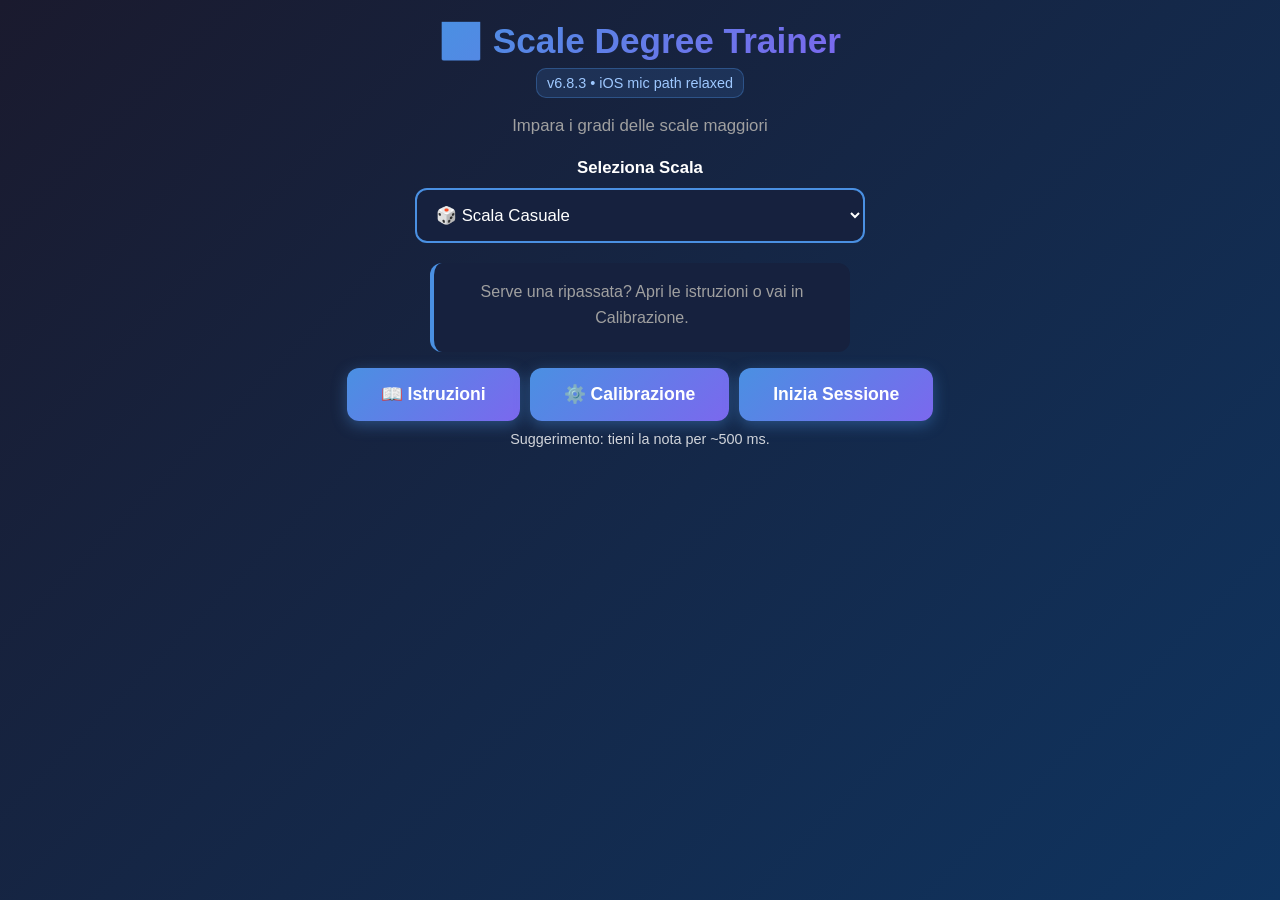
==== commit 606e35ec: "Add files via upload" ====
--- a/index.html
+++ b/index.html
@@ -1,1355 +1,668 @@
-<!DOCTYPE html>
-<html lang="it">
-<head>
-    <meta charset="UTF-8">
-    <meta name="viewport" content="width=device-width, initial-scale=1.0, maximum-scale=1.0, user-scalable=no">
-    <meta name="apple-mobile-web-app-capable" content="yes">
-    <meta name="apple-mobile-web-app-status-bar-style" content="black-translucent">
-    <meta name="theme-color" content="#1a1a2e">
-    <title>Scale Degree Trainer - Piano v6.0</title>
-    <style>
-* {
-    margin: 0;
-    padding: 0;
-    box-sizing: border-box;
-}
-
-:root {
-    --primary-color: #4a90e2;
-    --secondary-color: #7b68ee;
-    --success-color: #4caf50;
-    --error-color: #f44336;
-    --bg-dark: #1a1a2e;
-    --bg-card: #16213e;
-    --text-primary: #ffffff;
-    --text-secondary: #a0a0a0;
-}
-
-body {
-    font-family: -apple-system, BlinkMacSystemFont, 'Segoe UI', Roboto, Oxygen, Ubuntu, Cantarell, sans-serif;
-    background: linear-gradient(135deg, var(--bg-dark) 0%, #0f3460 100%);
-    color: var(--text-primary);
-    min-height: 100vh;
-    overflow-x: hidden;
-    -webkit-font-smoothing: antialiased;
-}
-
-.container {
-    max-width: 100%;
-    width: 100%;
-    min-height: 100vh;
-    padding: 20px;
-    display: flex;
-    flex-direction: column;
-}
-
-.screen {
-    display: none;
-    flex-direction: column;
-    animation: fadeIn 0.3s ease-in;
-}
-
-.screen.active {
-    display: flex;
-}
-
-@keyframes fadeIn {
-    from {
-        opacity: 0;
-        transform: translateY(10px);
-    }
-    to {
-        opacity: 1;
-        transform: translateY(0);
-    }
-}
-
-#setupScreen {
-    justify-content: center;
-    align-items: center;
-    text-align: center;
-}
-
-#setupScreen h1 {
-    font-size: 2.5rem;
-    margin-bottom: 10px;
-    background: linear-gradient(135deg, var(--primary-color), var(--secondary-color));
-    -webkit-background-clip: text;
-    -webkit-text-fill-color: transparent;
-    background-clip: text;
-}
-
-.subtitle {
-    color: var(--text-secondary);
-    margin-bottom: 40px;
-    font-size: 1.1rem;
-}
-
-.setup-section {
-    width: 100%;
-    max-width: 450px;
-    margin-bottom: 30px;
-}
-
-.setup-section label {
-    display: block;
-    margin-bottom: 10px;
-    font-weight: 600;
-    font-size: 1.1rem;
-}
-
-.scale-dropdown {
-    width: 100%;
-    padding: 15px;
-    background: var(--bg-card);
-    border: 2px solid var(--primary-color);
-    border-radius: 12px;
-    color: var(--text-primary);
-    font-size: 1.1rem;
-    cursor: pointer;
-    transition: all 0.3s ease;
-}
-
-.scale-dropdown:hover {
-    border-color: var(--secondary-color);
-    box-shadow: 0 5px 15px rgba(74, 144, 226, 0.3);
-}
-
-.scale-dropdown option {
-    background: var(--bg-card);
-    color: var(--text-primary);
-    padding: 10px;
-}
-
-.sensitivity-controls {
-    width: 100%;
-    max-width: 400px;
-    background: var(--bg-card);
-    padding: 20px;
-    border-radius: 12px;
-    margin-bottom: 30px;
-}
-
-.sensitivity-controls h3 {
-    color: var(--primary-color);
-    margin-bottom: 20px;
-    font-size: 1.1rem;
-}
-
-.slider-group {
-    margin-bottom: 20px;
-}
-
-.slider-label {
-    display: flex;
-    justify-content: space-between;
-    margin-bottom: 8px;
-    font-size: 0.95rem;
-    color: var(--text-secondary);
-}
-
-.slider-value {
-    color: var(--primary-color);
-    font-weight: bold;
-}
-
-.slider {
-    width: 100%;
-    height: 8px;
-    border-radius: 4px;
-    background: rgba(74, 144, 226, 0.2);
-    outline: none;
-    -webkit-appearance: none;
-}
-
-.slider::-webkit-slider-thumb {
-    -webkit-appearance: none;
-    appearance: none;
-    width: 20px;
-    height: 20px;
-    border-radius: 50%;
-    background: var(--primary-color);
-    cursor: pointer;
-    transition: all 0.2s;
-}
-
-.slider::-webkit-slider-thumb:hover {
-    background: var(--secondary-color);
-    transform: scale(1.2);
-}
-
-.slider::-moz-range-thumb {
-    width: 20px;
-    height: 20px;
-    border-radius: 50%;
-    background: var(--primary-color);
-    cursor: pointer;
-    border: none;
-    transition: all 0.2s;
-}
-
-.slider::-moz-range-thumb:hover {
-    background: var(--secondary-color);
-    transform: scale(1.2);
-}
-
-.preset-buttons {
-    display: flex;
-    gap: 10px;
-    margin-bottom: 15px;
-}
-
-.btn-preset {
-    flex: 1;
-    padding: 10px;
-    font-size: 0.9rem;
-    border: 2px solid var(--primary-color);
-    background: transparent;
-    color: var(--primary-color);
-    border-radius: 8px;
-    cursor: pointer;
-    transition: all 0.3s;
-}
-
-.btn-preset:hover, .btn-preset.active {
-    background: var(--primary-color);
-    color: white;
-}
-
-.btn-primary {
-    padding: 18px 40px;
-    background: linear-gradient(135deg, var(--primary-color), var(--secondary-color));
-    border: none;
-    border-radius: 12px;
-    color: white;
-    font-size: 1.2rem;
-    font-weight: 600;
-    cursor: pointer;
-    transition: all 0.3s ease;
-    box-shadow: 0 4px 15px rgba(74, 144, 226, 0.4);
-}
-
-.btn-primary:hover {
-    transform: translateY(-2px);
-    box-shadow: 0 6px 20px rgba(74, 144, 226, 0.6);
-}
-
-.btn-primary:active {
-    transform: translateY(0);
-}
-
-.info-box {
-    background: var(--bg-card);
-    padding: 20px;
-    border-radius: 12px;
-    margin-bottom: 20px;
-    border-left: 4px solid var(--primary-color);
-}
-
-.info-box h3 {
-    color: var(--primary-color);
-    margin-bottom: 10px;
-}
-
-.info-box p {
-    color: var(--text-secondary);
-    line-height: 1.6;
-    margin-bottom: 8px;
-}
-
-.warning-box {
-    background: rgba(255, 152, 0, 0.1);
-    border-left-color: #ff9800;
-    color: #ff9800;
-}
-
-#quizScreen {
-    justify-content: flex-start;
-    padding-top: 20px;
-}
-
-.quiz-header {
-    text-align: center;
-    margin-bottom: 30px;
-}
-
-.quiz-header h2 {
-    font-size: 1.8rem;
-    margin-bottom: 10px;
-}
-
-.progress-info {
-    color: var(--text-secondary);
-    font-size: 1.1rem;
-}
-
-.question-card {
-    background: var(--bg-card);
-    border-radius: 16px;
-    padding: 30px;
-    margin-bottom: 20px;
-    text-align: center;
-}
-
-.scale-display {
-    color: var(--text-secondary);
-    font-size: 1.2rem;
-    margin-bottom: 15px;
-}
-
-.degree-question {
-    font-size: 3rem;
-    font-weight: bold;
-    color: var(--primary-color);
-    margin: 20px 0;
-}
-
-.status-indicator {
-    display: flex;
-    align-items: center;
-    justify-content: center;
-    gap: 15px;
-    padding: 20px;
-    background: rgba(74, 144, 226, 0.1);
-    border-radius: 12px;
-    margin-bottom: 20px;
-}
-
-.volume-dot {
-    width: 20px;
-    height: 20px;
-    border-radius: 50%;
-    background: var(--text-secondary);
-    transition: all 0.3s ease;
-}
-
-.volume-dot.active {
-    background: var(--success-color);
-    box-shadow: 0 0 20px var(--success-color);
-}
-
-.status-text {
-    font-size: 1.1rem;
-    color: var(--text-secondary);
-}
-
-.result-card {
-    background: var(--bg-card);
-    border-radius: 16px;
-    padding: 30px;
-    text-align: center;
-}
-
-.result-card.correct {
-    border: 3px solid var(--success-color);
-}
-
-.result-card.wrong {
-    border: 3px solid var(--error-color);
-}
-
-.result-icon {
-    font-size: 4rem;
-    margin-bottom: 20px;
-}
-
-.result-title {
-    font-size: 2rem;
-    margin-bottom: 15px;
-}
-
-.result-details {
-    color: var(--text-secondary);
-    font-size: 1.1rem;
-    line-height: 1.8;
-}
-
-.btn-next {
-    margin-top: 30px;
-    width: 100%;
-    max-width: 300px;
-}
-
-.final-score {
-    background: var(--bg-card);
-    border-radius: 16px;
-    padding: 40px;
-    text-align: center;
-}
-
-.score-display {
-    font-size: 4rem;
-    font-weight: bold;
-    background: linear-gradient(135deg, var(--primary-color), var(--secondary-color));
-    -webkit-background-clip: text;
-    -webkit-text-fill-color: transparent;
-    background-clip: text;
-    margin: 20px 0;
-}
-
-.score-breakdown {
-    display: grid;
-    grid-template-columns: repeat(2, 1fr);
-    gap: 20px;
-    margin: 30px 0;
-}
-
-.score-item {
-    background: rgba(74, 144, 226, 0.1);
-    padding: 20px;
-    border-radius: 12px;
-}
-
-.score-item-value {
-    font-size: 2rem;
-    font-weight: bold;
-    color: var(--primary-color);
-}
-
-.score-item-label {
-    color: var(--text-secondary);
-    margin-top: 5px;
-}
-
-@media (max-width: 768px) {
-    #setupScreen h1 {
-        font-size: 2rem;
-    }
-
-    .degree-question {
-        font-size: 2.5rem;
-    }
-
-    .score-breakdown {
-        grid-template-columns: 1fr;
-    }
-}
-    </style>
-</head>
-<body>
-    <div class="container">
-        <!-- Setup Screen -->
-        <div id="setupScreen" class="screen active">
-            <h1>🎹 Scale Degree Trainer</h1>
-            <p class="subtitle">Impara i gradi delle scale maggiori</p>
-
-            <div class="setup-section">
-                <label for="scaleSelect">Seleziona Scala</label>
-                <select id="scaleSelect" class="scale-dropdown">
-                    <option value="C">C Maggiore</option>
-                    <option value="G">G Maggiore</option>
-                    <option value="D">D Maggiore</option>
-                    <option value="A">A Maggiore</option>
-                    <option value="E">E Maggiore</option>
-                    <option value="B">B Maggiore</option>
-                    <option value="F#">F# Maggiore</option>
-                    <option value="F">F Maggiore</option>
-                    <option value="Bb">Bb Maggiore</option>
-                    <option value="Eb">Eb Maggiore</option>
-                    <option value="Ab">Ab Maggiore</option>
-                    <option value="Db">Db Maggiore</option>
-                    <option value="RANDOM" selected>🎲 Scala Casuale</option>
-                </select>
-            </div>
-
-            <div id="mobileWarning" class="info-box warning-box" style="display: none; max-width: 400px;">
-                <h3>⚠️ Dispositivo Mobile Rilevato</h3>
-                <p>Usa la Calibrazione per adattare l'app al tuo dispositivo.</p>
-            </div>
-
-            <div class="info-box" style="max-width: 400px;">
-                <h3>Come funziona</h3>
-                <p>📝 Ti verrà mostrato un grado della scala (es. "III di C maggiore")</p>
-                <p>🎹 Suona la nota corrispondente sul piano</p>
-                <p>✅ L'app rileverà automaticamente se è corretta</p>
-                <p>📊 30 domande per sessione</p>
-            </div>
-
-            <button class="btn-primary" id="calibrationBtn" style="margin-bottom: 15px;">⚙️ Calibrazione</button>
-            <button class="btn-primary" id="startBtn">Inizia Sessione</button>
-        </div>
-
-        <!-- Calibration Screen -->
-        <div id="calibrationScreen" class="screen">
-            <div style="text-align: center; margin-bottom: 30px;">
-                <h1>⚙️ Calibrazione</h1>
-                <p class="subtitle">Regola i parametri e testa il riconoscimento</p>
-            </div>
-
-            <div class="sensitivity-controls" style="max-width: 500px; margin: 0 auto 30px;">
-                <h3>🎚️ Preset e Impostazioni</h3>
-                
-                <div class="preset-buttons">
-                    <button class="btn-preset" id="presetDesktop">💻 Desktop</button>
-                    <button class="btn-preset" id="presetMobile">📱 Mobile</button>
-                    <button class="btn-preset" id="presetCustom">⚙️ Manuale</button>
-                </div>
-
-                <div class="slider-group">
-                    <div class="slider-label">
-                        <span>Volume Minimo</span>
-                        <span class="slider-value" id="volumeValue">0.18</span>
-                    </div>
-                    <input type="range" min="0.05" max="0.50" step="0.01" value="0.18" class="slider" id="volumeSlider">
-                </div>
-
-                <div class="slider-group">
-                    <div class="slider-label">
-                        <span>Rilevamenti Consecutivi</span>
-                        <span class="slider-value" id="stabilityValue">3</span>
-                    </div>
-                    <input type="range" min="2" max="6" step="1" value="3" class="slider" id="stabilitySlider">
-                </div>
-
-                <div class="slider-group">
-                    <div class="slider-label">
-                        <span>Picco Richiesto (vs media)</span>
-                        <span class="slider-value" id="spikeValue">2.2x</span>
-                    </div>
-                    <input type="range" min="1.5" max="4.0" step="0.1" value="2.2" class="slider" id="spikeSlider">
-                </div>
-
-                <div class="slider-group">
-                    <div class="slider-label">
-                        <span>Pausa tra Note (ms)</span>
-                        <span class="slider-value" id="cooldownValue">600</span>
-                    </div>
-                    <input type="range" min="300" max="1200" step="100" value="600" class="slider" id="cooldownSlider">
-                </div>
-            </div>
-
-            <div class="question-card" style="max-width: 500px; margin: 0 auto 20px;">
-                <h3 style="margin-bottom: 15px; color: var(--text-secondary);">🎹 Test Riconoscimento</h3>
-                <div class="degree-question" id="calibrationNote" style="font-size: 4rem; margin: 30px 0;">-</div>
-                <div class="status-indicator" style="margin-top: 20px;">
-                    <div class="volume-dot" id="calibrationVolumeDot"></div>
-                    <div class="status-text" id="calibrationStatus">Suona una nota per testare...</div>
-                </div>
-                <div style="margin-top: 15px; color: var(--text-secondary); font-size: 0.9rem;">
-                    Volume: <span id="calibrationVolumeValue">0.000</span>
-                </div>
-            </div>
-
-            <div style="text-align: center; max-width: 500px; margin: 0 auto;">
-                <button class="btn-primary" id="saveCalibrationBtn" style="width: 100%; margin-bottom: 10px;">💾 Salva Impostazioni</button>
-                <button class="btn-primary" id="backFromCalibrationBtn" style="width: 100%; background: rgba(255,255,255,0.1);">← Torna alla Home</button>
-            </div>
-        </div>
-
-        <!-- Quiz Screen -->
-        <div id="quizScreen" class="screen">
-            <div class="quiz-header">
-                <h2 id="quizTitle">Scale Degree Trainer</h2>
-                <div class="progress-info">
-                    Domanda <span id="currentQuestion">1</span> di 30
-                </div>
-            </div>
-
-            <div class="question-card">
-                <div class="scale-display" id="scaleDisplay">C Maggiore</div>
-                <div class="degree-question" id="degreeQuestion">III</div>
-            </div>
-
-            <div class="status-indicator">
-                <div class="volume-dot" id="volumeDot"></div>
-                <div class="status-text" id="statusText">In ascolto...</div>
-            </div>
-
-            <div style="text-align: center; margin-top: 20px;">
-                <button class="btn-primary" id="stopQuizBtn" style="background: rgba(244, 67, 54, 0.8); padding: 12px 30px; font-size: 1rem;">⏹️ Ferma Quiz</button>
-            </div>
-
-            <div id="volumeDebug" style="font-size: 0.9rem; color: var(--text-secondary); margin-top: 10px; text-align: center; display: none;">
-                Volume: <span id="volumeValue2">0.000</span>
-            </div>
-
-            <div id="resultCard" class="result-card" style="display: none;">
-                <div class="result-icon" id="resultIcon">✓</div>
-                <div class="result-title" id="resultTitle">Corretto!</div>
-                <div class="result-details" id="resultDetails"></div>
-            </div>
-
-            <div id="finalScore" class="final-score" style="display: none;">
-                <h2>🎉 Sessione Completata!</h2>
-                <div class="score-display" id="finalPercentage">0%</div>
-                <div class="score-breakdown">
-                    <div class="score-item">
-                        <div class="score-item-value" id="correctCount">0</div>
-                        <div class="score-item-label">Corrette</div>
-                    </div>
-                    <div class="score-item">
-                        <div class="score-item-value" id="wrongCount">0</div>
-                        <div class="score-item-label">Sbagliate</div>
-                    </div>
-                </div>
-                <button class="btn-primary btn-next" id="restartBtn">Nuova Sessione</button>
-            </div>
-        </div>
-    </div>
-
-    <script>
-class IntervalTrainerApp {
-    constructor() {
-        this.selectedScale = 'RANDOM';
-        this.currentQuestion = 0;
-        this.totalQuestions = 30;
-        this.correctAnswers = 0;
-        this.currentDegree = null;
-        this.currentScale = null;
-        this.lastDegree = null;
-        
-        // Audio context
-        this.audioContext = null;
-        this.analyser = null;
-        this.dataArray = null;
-        this.isListening = false;
-        
-        // Parametri configurabili (valori di default più bassi per desktop)
-        this.volumeThreshold = 0.08;
-        this.requiredStableDetections = 3;
-        this.spikeMultiplier = 1.8;
-        this.cooldownPeriod = 600;
-        
-        // SOGLIE OTTIMIZZATE PER PIANOFORTE
-        this.currentVolume = 0;
-        this.noteStabilityBuffer = [];
-        this.isInitialized = false;
-        this.warmupStartTime = null;
-        this.warmupDuration = 500;
-        this.volumeHistory = [];
-        this.maxVolumeHistory = 20;
-        this.lastNoteTime = 0;
-        this.silenceFramesRequired = 3;
-        this.currentSilenceFrames = 0;
-        this.readyForNextNote = true;
-        this.minPianoFreq = 25;
-        this.maxPianoFreq = 4500;
-        
-        this.detectedNotes = [];
-        this.minDetections = 7;
-        this.consecutiveCount = 0;
-        this.lastDetectedNote = null;
-        
-        this.scales = {
-            'C': ['C', 'D', 'E', 'F', 'G', 'A', 'B'],
-            'G': ['G', 'A', 'B', 'C', 'D', 'E', 'F#'],
-            'D': ['D', 'E', 'F#', 'G', 'A', 'B', 'C#'],
-            'A': ['A', 'B', 'C#', 'D', 'E', 'F#', 'G#'],
-            'E': ['E', 'F#', 'G#', 'A', 'B', 'C#', 'D#'],
-            'B': ['B', 'C#', 'D#', 'E', 'F#', 'G#', 'A#'],
-            'F#': ['F#', 'G#', 'A#', 'B', 'C#', 'D#', 'E#'],
-            'F': ['F', 'G', 'A', 'Bb', 'C', 'D', 'E'],
-            'Bb': ['Bb', 'C', 'D', 'Eb', 'F', 'G', 'A'],
-            'Eb': ['Eb', 'F', 'G', 'Ab', 'Bb', 'C', 'D'],
-            'Ab': ['Ab', 'Bb', 'C', 'Db', 'Eb', 'F', 'G'],
-            'Db': ['Db', 'Eb', 'F', 'Gb', 'Ab', 'Bb', 'C']
-        };
-        
-        this.degreeNames = ['I', 'II', 'III', 'IV', 'V', 'VI', 'VII'];
-        
-        this.initEventListeners();
-        this.initSliders();
-    }
-    
-    initEventListeners() {
-        // Scale selection dropdown
-        const scaleSelect = document.getElementById('scaleSelect');
-        scaleSelect.addEventListener('change', () => {
-            this.selectedScale = scaleSelect.value;
-        });
-        
-        // Calibration button
-        document.getElementById('calibrationBtn').addEventListener('click', () => this.openCalibration());
-        
-        // Save calibration button
-        document.getElementById('saveCalibrationBtn').addEventListener('click', () => this.saveCalibration());
-        
-        // Back from calibration button
-        document.getElementById('backFromCalibrationBtn').addEventListener('click', () => this.backFromCalibration());
-        
-        // Stop quiz button
-        document.getElementById('stopQuizBtn').addEventListener('click', () => this.stopQuiz());
-        
-        // Start button
-        document.getElementById('startBtn').addEventListener('click', () => this.startQuiz());
-        
-        // Restart button
-        document.getElementById('restartBtn').addEventListener('click', () => this.restart());
-        
-        // Preset buttons
-        document.getElementById('presetDesktop').addEventListener('click', () => this.applyPreset('desktop'));
-        document.getElementById('presetMobile').addEventListener('click', () => this.applyPreset('mobile'));
-        document.getElementById('presetCustom').addEventListener('click', () => this.applyPreset('custom'));
-    }
-    
-    initSliders() {
-        const volumeSlider = document.getElementById('volumeSlider');
-        const stabilitySlider = document.getElementById('stabilitySlider');
-        const spikeSlider = document.getElementById('spikeSlider');
-        const cooldownSlider = document.getElementById('cooldownSlider');
-        
-        volumeSlider.addEventListener('input', (e) => {
-            const value = parseFloat(e.target.value);
-            document.getElementById('volumeValue').textContent = value.toFixed(2);
-            this.volumeThreshold = value; // Aggiorna in tempo reale
-            this.activateCustomPreset();
-        });
-        
-        stabilitySlider.addEventListener('input', (e) => {
-            const value = parseInt(e.target.value);
-            document.getElementById('stabilityValue').textContent = value;
-            this.requiredStableDetections = value; // Aggiorna in tempo reale
-            this.activateCustomPreset();
-        });
-        
-        spikeSlider.addEventListener('input', (e) => {
-            const value = parseFloat(e.target.value);
-            document.getElementById('spikeValue').textContent = value.toFixed(1) + 'x';
-            this.spikeMultiplier = value; // Aggiorna in tempo reale
-            this.activateCustomPreset();
-        });
-        
-        cooldownSlider.addEventListener('input', (e) => {
-            const value = parseInt(e.target.value);
-            document.getElementById('cooldownValue').textContent = value;
-            this.cooldownPeriod = value; // Aggiorna in tempo reale
-            this.activateCustomPreset();
-        });
-    }
-    
-    activateCustomPreset() {
-        document.querySelectorAll('.btn-preset').forEach(btn => btn.classList.remove('active'));
-        document.getElementById('presetCustom').classList.add('active');
-    }
-    
-    applyPreset(preset) {
-        document.querySelectorAll('.btn-preset').forEach(btn => btn.classList.remove('active'));
-        
-        if (preset === 'desktop') {
-            document.getElementById('volumeSlider').value = 0.08;
-            document.getElementById('volumeValue').textContent = '0.08';
-            document.getElementById('stabilitySlider').value = 3;
-            document.getElementById('stabilityValue').textContent = '3';
-            document.getElementById('spikeSlider').value = 1.8;
-            document.getElementById('spikeValue').textContent = '1.8x';
-            document.getElementById('cooldownSlider').value = 600;
-            document.getElementById('cooldownValue').textContent = '600';
-            document.getElementById('presetDesktop').classList.add('active');
-            
-            // Applica i valori
-            this.volumeThreshold = 0.08;
-            this.requiredStableDetections = 3;
-            this.spikeMultiplier = 1.8;
-            this.cooldownPeriod = 600;
-        } else if (preset === 'mobile') {
-            document.getElementById('volumeSlider').value = 0.30;
-            document.getElementById('volumeValue').textContent = '0.30';
-            document.getElementById('stabilitySlider').value = 4;
-            document.getElementById('stabilityValue').textContent = '4';
-            document.getElementById('spikeSlider').value = 3.0;
-            document.getElementById('spikeValue').textContent = '3.0x';
-            document.getElementById('cooldownSlider').value = 800;
-            document.getElementById('cooldownValue').textContent = '800';
-            document.getElementById('presetMobile').classList.add('active');
-            
-            // Applica i valori
-            this.volumeThreshold = 0.30;
-            this.requiredStableDetections = 4;
-            this.spikeMultiplier = 3.0;
-            this.cooldownPeriod = 800;
-        } else {
-            document.getElementById('presetCustom').classList.add('active');
-        }
-    }
-    
-    
-    async openCalibration() {
-        // Reset completo dello stato
-        this.detectedNotes = [];
-        this.consecutiveCount = 0;
-        this.lastDetectedNote = null;
-        this.noteStabilityBuffer = [];
-        this.volumeHistory = [];
-        this.currentSilenceFrames = 0;
-        this.readyForNextNote = true;
-        this.lastNoteTime = 0;
-        this.isInitialized = false;
-        
-        document.getElementById('setupScreen').classList.remove('active');
-        document.getElementById('calibrationScreen').classList.add('active');
-        
-        // Applica le impostazioni correnti dai cursori
-        this.volumeThreshold = parseFloat(document.getElementById('volumeSlider').value);
-        this.requiredStableDetections = parseInt(document.getElementById('stabilitySlider').value);
-        this.spikeMultiplier = parseFloat(document.getElementById('spikeSlider').value);
-        this.cooldownPeriod = parseInt(document.getElementById('cooldownSlider').value);
-        
-        await this.setupAudioForCalibration();
-    }
-    
-    async setupAudioForCalibration() {
-        try {
-            const stream = await navigator.mediaDevices.getUserMedia({ 
-                audio: {
-                    echoCancellation: false,
-                    noiseSuppression: false,
-                    autoGainControl: false
-                } 
-            });
-            
-            this.audioContext = new (window.AudioContext || window.webkitAudioContext)();
-            this.analyser = this.audioContext.createAnalyser();
-            this.analyser.fftSize = 8192;
-            this.analyser.smoothingTimeConstant = 0.3;
-            
-            const source = this.audioContext.createMediaStreamSource(stream);
-            source.connect(this.analyser);
-            
-            this.dataArray = new Float32Array(this.analyser.fftSize);
-            
-            console.log('🎤 Calibration mode initialized');
-            
-            this.isListening = true;
-            this.isInitialized = true;
-            this.warmupStartTime = Date.now();
-            this.detectCalibrationPitch();
-            
-        } catch (error) {
-            console.error('Errore microfono:', error);
-            alert('Impossibile accedere al microfono. Verifica i permessi.');
-        }
-    }
-    
-    detectCalibrationPitch() {
-        if (!this.isListening) return;
-        
-        this.analyser.getFloatTimeDomainData(this.dataArray);
-        
-        // Calcolo volume RMS
-        let sum = 0;
-        for (let i = 0; i < this.dataArray.length; i++) {
-            sum += this.dataArray[i] * this.dataArray[i];
-        }
-        let rms = Math.sqrt(sum / this.dataArray.length);
-        
-        this.currentVolume = rms;
-        
-        // Aggiorna indicatore visivo
-        const volumeValue = document.getElementById('calibrationVolumeValue');
-        if (volumeValue) {
-            volumeValue.textContent = rms.toFixed(3);
-        }
-        
-        // Traccia volume medio
-        this.volumeHistory.push(rms);
-        if (this.volumeHistory.length > this.maxVolumeHistory) {
-            this.volumeHistory.shift();
-        }
-        const avgVolume = this.volumeHistory.reduce((a, b) => a + b, 0) / this.volumeHistory.length;
-        
-        // Warm-up period
-        if (this.warmupStartTime && (Date.now() - this.warmupStartTime) < this.warmupDuration) {
-            requestAnimationFrame(() => this.detectCalibrationPitch());
-            return;
-        }
-        
-        // Cooldown check (deve essere prima dei log)
-        const timeSinceLastNote = Date.now() - this.lastNoteTime;
-        const inCooldown = timeSinceLastNote < this.cooldownPeriod;
-        
-        // CONTROLLO VOLUME
-        const volumeSpike = rms > (avgVolume * this.spikeMultiplier);
-        
-        // LOG DEBUG - mostra quando il volume supera la soglia
-        if (rms > this.volumeThreshold) {
-            console.log('🔊 Volume:', rms.toFixed(3), '| Threshold:', this.volumeThreshold, '✓');
-            console.log('📊 Spike:', volumeSpike ? '✓' : '✗ BLOCCATO', '| RMS:', rms.toFixed(3), 'vs Avg*Multi:', (avgVolume * this.spikeMultiplier).toFixed(3));
-            console.log('🔓 Ready:', this.readyForNextNote ? '✓' : '✗ BLOCCATO', '| Cooldown:', inCooldown ? '✗ BLOCCATO' : '✓');
-        }
-        
-        // Silence gate
-        const silenceThreshold = this.volumeThreshold * 0.3;
-        if (rms < silenceThreshold) {
-            this.currentSilenceFrames++;
-            if (this.currentSilenceFrames >= this.silenceFramesRequired) {
-                this.readyForNextNote = true;
-                document.getElementById('calibrationVolumeDot').classList.remove('active');
-                document.getElementById('calibrationStatus').textContent = 'Suona una nota per testare...';
-            }
-        } else {
-            this.currentSilenceFrames = 0;
-        }
-        
-        if (rms > this.volumeThreshold && volumeSpike && this.readyForNextNote && !inCooldown) {
-            document.getElementById('calibrationVolumeDot').classList.add('active');
-            document.getElementById('calibrationStatus').textContent = 'Rilevamento in corso...';
-            
-            console.log('✅ TUTTI I CHECK PASSATI - Inizio rilevamento frequenza');
-            
-            const freq = this.autoCorrelate(this.dataArray, this.audioContext.sampleRate);
-            
-            console.log('🎵 Frequenza rilevata:', freq, 'Hz');
-            
-            if (freq > this.minPianoFreq && freq < this.maxPianoFreq) {
-                const note = this.frequencyToNote(freq);
-                
-                console.log('🎹 Nota identificata:', note);
-                
-                if (note) {
-                    this.noteStabilityBuffer.push(note);
-                    if (this.noteStabilityBuffer.length > this.requiredStableDetections) {
-                        this.noteStabilityBuffer.shift();
-                    }
-                    
-                    console.log('📝 Buffer:', this.noteStabilityBuffer, '| Richiesti:', this.requiredStableDetections);
-                    
-                    const allSame = this.noteStabilityBuffer.length === this.requiredStableDetections &&
-                                  this.noteStabilityBuffer.every(n => n === this.noteStabilityBuffer[0]);
-                    
-                    console.log('🔄 Stabilità:', allSame ? '✓ CONFERMATO' : '✗ In attesa');
-                    
-                    if (allSame) {
-                        // Mostra la nota rilevata
-                        console.log('🎉 NOTA CONFERMATA:', note);
-                        document.getElementById('calibrationNote').textContent = note;
-                        document.getElementById('calibrationStatus').textContent = `✓ Nota rilevata: ${note}`;
-                        this.noteStabilityBuffer = [];
-                        this.readyForNextNote = false;
-                        this.lastNoteTime = Date.now();
-                    }
-                }
-            } else {
-                console.log('⚠️ Frequenza fuori range piano:', freq, 'Hz (range:', this.minPianoFreq, '-', this.maxPianoFreq, ')');
-            }
-        }
-        
-        requestAnimationFrame(() => this.detectCalibrationPitch());
-    }
-    
-    saveCalibration() {
-        // Ferma l'ascolto
-        this.isListening = false;
-        if (this.audioContext) {
-            this.audioContext.close();
-            this.audioContext = null;
-        }
-        
-        // Salva le impostazioni
-        this.volumeThreshold = parseFloat(document.getElementById('volumeSlider').value);
-        this.requiredStableDetections = parseInt(document.getElementById('stabilitySlider').value);
-        this.spikeMultiplier = parseFloat(document.getElementById('spikeSlider').value);
-        this.cooldownPeriod = parseInt(document.getElementById('cooldownSlider').value);
-        
-        console.log('✅ Calibrazione salvata:', {
-            volumeThreshold: this.volumeThreshold,
-            requiredStableDetections: this.requiredStableDetections,
-            spikeMultiplier: this.spikeMultiplier,
-            cooldownPeriod: this.cooldownPeriod
-        });
-        
-        // Reset stato
-        this.noteStabilityBuffer = [];
-        this.volumeHistory = [];
-        this.currentSilenceFrames = 0;
-        this.readyForNextNote = true;
-        
-        // Torna alla home
-        document.getElementById('calibrationScreen').classList.remove('active');
-        document.getElementById('setupScreen').classList.add('active');
-        document.getElementById('calibrationNote').textContent = '-';
-    }
-    
-    
-    backFromCalibration() {
-        // Ferma l'ascolto
-        this.isListening = false;
-        if (this.audioContext) {
-            this.audioContext.close();
-            this.audioContext = null;
-        }
-        
-        // Reset stato
-        this.noteStabilityBuffer = [];
-        this.volumeHistory = [];
-        this.currentSilenceFrames = 0;
-        this.readyForNextNote = true;
-        
-        // Torna alla home SENZA salvare
-        document.getElementById('calibrationScreen').classList.remove('active');
-        document.getElementById('setupScreen').classList.add('active');
-        document.getElementById('calibrationNote').textContent = '-';
-    }
-    
-    stopQuiz() {
-        // Ferma l'ascolto
-        this.isListening = false;
-        if (this.audioContext) {
-            this.audioContext.close();
-            this.audioContext = null;
-        }
-        
-        // Reset stato quiz
-        this.currentQuestion = 0;
-        this.correctAnswers = 0;
-        this.detectedNotes = [];
-        this.noteStabilityBuffer = [];
-        this.volumeHistory = [];
-        
-        // Torna alla home
-        document.getElementById('quizScreen').classList.remove('active');
-        document.getElementById('setupScreen').classList.add('active');
-        
-        // Nascondi eventuali result card
-        document.getElementById('resultCard').style.display = 'none';
-        document.getElementById('finalScore').style.display = 'none';
-    }
-    
-    async startQuiz() {
-        // Le impostazioni sono già salvate dalla calibrazione o dai valori di default
-        // Non serve rileggerle dai cursori perché sono già in this.volumeThreshold etc.
-        
-        document.getElementById('setupScreen').classList.remove('active');
-        document.getElementById('quizScreen').classList.add('active');
-        
-        await this.setupAudio();
-        this.generateQuestion();
-    }
-    
-    async setupAudio() {
-        try {
-            const stream = await navigator.mediaDevices.getUserMedia({ 
-                audio: {
-                    echoCancellation: false,
-                    noiseSuppression: false,
-                    autoGainControl: false
-                } 
-            });
-            
-            this.audioContext = new (window.AudioContext || window.webkitAudioContext)();
-            this.analyser = this.audioContext.createAnalyser();
-            this.analyser.fftSize = 8192;
-            this.analyser.smoothingTimeConstant = 0.3;
-            
-            const source = this.audioContext.createMediaStreamSource(stream);
-            source.connect(this.analyser);
-            
-            this.dataArray = new Float32Array(this.analyser.fftSize);
-            
-            console.log('🎤 Audio initialized - Piano optimized');
-            console.log(`📊 Settings: Volume=${this.volumeThreshold}, Stability=${this.requiredStableDetections}, Spike=${this.spikeMultiplier}x, Cooldown=${this.cooldownPeriod}ms`);
-            
-            this.isListening = true;
-            this.isInitialized = true;
-            this.warmupStartTime = Date.now();
-            this.detectPitch();
-            
-        } catch (error) {
-            console.error('Errore microfono:', error);
-            alert('Impossibile accedere al microfono. Verifica i permessi.');
-        }
-    }
-    
-    generateQuestion() {
-        this.detectedNotes = [];
-        this.consecutiveCount = 0;
-        this.lastDetectedNote = null;
-        this.currentSilenceFrames = 0;
-        this.readyForNextNote = true;
-        
-        document.getElementById('resultCard').style.display = 'none';
-        document.getElementById('stopQuizBtn').style.display = 'block';
-        document.getElementById('statusText').textContent = 'In ascolto...';
-        document.getElementById('volumeDot').classList.remove('active');
-        
-        if (this.selectedScale === 'RANDOM') {
-            const scaleKeys = Object.keys(this.scales);
-            this.currentScale = scaleKeys[Math.floor(Math.random() * scaleKeys.length)];
-        } else {
-            this.currentScale = this.selectedScale;
-        }
-        
-        let newDegree;
-        do {
-            newDegree = Math.floor(Math.random() * 7);
-        } while (newDegree === this.lastDegree);
-        
-        this.lastDegree = newDegree;
-        this.currentDegree = newDegree;
-        
-        document.getElementById('scaleDisplay').textContent = `${this.currentScale} Maggiore`;
-        document.getElementById('degreeQuestion').textContent = this.degreeNames[this.currentDegree];
-        document.getElementById('currentQuestion').textContent = this.currentQuestion + 1;
-    }
-    
-    detectPitch() {
-        if (!this.isListening) return;
-        
-        this.analyser.getFloatTimeDomainData(this.dataArray);
-        
-        // Calcolo volume RMS
-        let sum = 0;
-        for (let i = 0; i < this.dataArray.length; i++) {
-            sum += this.dataArray[i] * this.dataArray[i];
-        }
-        let rms = Math.sqrt(sum / this.dataArray.length);
-        
-        this.currentVolume = rms;
-        
-        // Aggiorna indicatore visivo
-        const volumeValue2 = document.getElementById('volumeValue2');
-        if (volumeValue2) {
-            volumeValue2.textContent = rms.toFixed(3);
-        }
-        
-        // Traccia volume medio
-        this.volumeHistory.push(rms);
-        if (this.volumeHistory.length > this.maxVolumeHistory) {
-            this.volumeHistory.shift();
-        }
-        const avgVolume = this.volumeHistory.reduce((a, b) => a + b, 0) / this.volumeHistory.length;
-        
-        // Warm-up period
-        if (this.warmupStartTime && (Date.now() - this.warmupStartTime) < this.warmupDuration) {
-            requestAnimationFrame(() => this.detectPitch());
-            return;
-        }
-        
-        // CONTROLLO VOLUME
-        const volumeSpike = rms > (avgVolume * this.spikeMultiplier);
-        
-        // Silence gate
-        const silenceThreshold = this.volumeThreshold * 0.3;
-        if (rms < silenceThreshold) {
-            this.currentSilenceFrames++;
-            if (this.currentSilenceFrames >= this.silenceFramesRequired) {
-                this.readyForNextNote = true;
-                document.getElementById('volumeDot').classList.remove('active');
-            }
-        } else {
-            this.currentSilenceFrames = 0;
-        }
-        
-        // Cooldown check
-        const timeSinceLastNote = Date.now() - this.lastNoteTime;
-        const inCooldown = timeSinceLastNote < this.cooldownPeriod;
-        
-        if (rms > this.volumeThreshold && volumeSpike && this.readyForNextNote && !inCooldown) {
-            document.getElementById('volumeDot').classList.add('active');
-            
-            const freq = this.autoCorrelate(this.dataArray, this.audioContext.sampleRate);
-            
-            if (freq > this.minPianoFreq && freq < this.maxPianoFreq) {
-                const note = this.frequencyToNote(freq);
-                
-                if (note) {
-                    this.noteStabilityBuffer.push(note);
-                    if (this.noteStabilityBuffer.length > this.requiredStableDetections) {
-                        this.noteStabilityBuffer.shift();
-                    }
-                    
-                    const allSame = this.noteStabilityBuffer.length === this.requiredStableDetections &&
-                                  this.noteStabilityBuffer.every(n => n === this.noteStabilityBuffer[0]);
-                    
-                    if (allSame) {
-                        this.detectedNotes.push(note);
-                        
-                        if (this.detectedNotes.length >= this.minDetections) {
-                            const finalNote = this.getMostFrequentNote(this.detectedNotes);
-                            this.evaluateAnswer(finalNote);
-                            this.detectedNotes = [];
-                            this.noteStabilityBuffer = [];
-                            this.readyForNextNote = false;
-                            this.lastNoteTime = Date.now();
-                        }
-                    }
-                }
-            }
-        }
-        
-        requestAnimationFrame(() => this.detectPitch());
-    }
-    
-    autoCorrelate(buffer, sampleRate) {
-        const SIZE = buffer.length;
-        const MAX_SAMPLES = Math.floor(SIZE / 2);
-        let best_offset = -1;
-        let best_correlation = 0;
-        let rms = 0;
-        
-        for (let i = 0; i < SIZE; i++) {
-            const val = buffer[i];
-            rms += val * val;
-        }
-        rms = Math.sqrt(rms / SIZE);
-        
-        if (rms < 0.01) return -1;
-        
-        let lastCorrelation = 1;
-        for (let offset = 1; offset < MAX_SAMPLES; offset++) {
-            let correlation = 0;
-            
-            for (let i = 0; i < MAX_SAMPLES; i++) {
-                correlation += Math.abs((buffer[i]) - (buffer[i + offset]));
-            }
-            
-            correlation = 1 - (correlation / MAX_SAMPLES);
-            
-            if (correlation > 0.88 && correlation > lastCorrelation) {
-                const foundGoodCorrelation = correlation > best_correlation;
-                if (foundGoodCorrelation) {
-                    best_correlation = correlation;
-                    best_offset = offset;
-                }
-            }
-            
-            lastCorrelation = correlation;
-        }
-        
-        if (best_correlation > 0.01 && best_offset !== -1) {
-            const freq = sampleRate / best_offset;
-            return freq;
-        }
-        
-        return -1;
-    }
-    
-    frequencyToNote(frequency) {
-        const A4 = 440;
-        const C0 = A4 * Math.pow(2, -4.75);
-        const noteNames = ['C', 'C#', 'D', 'D#', 'E', 'F', 'F#', 'G', 'G#', 'A', 'A#', 'B'];
-        
-        const halfSteps = 12 * Math.log2(frequency / C0);
-        const noteNumber = Math.round(halfSteps);
-        const noteName = noteNames[noteNumber % 12];
-        
-        return noteName;
-    }
-    
-    getMostFrequentNote(notes) {
-        const counts = {};
-        let maxCount = 0;
-        let mostFrequent = null;
-        
-        for (const note of notes) {
-            counts[note] = (counts[note] || 0) + 1;
-            if (counts[note] > maxCount) {
-                maxCount = counts[note];
-                mostFrequent = note;
-            }
-        }
-        
-        return mostFrequent;
-    }
-    
-    evaluateAnswer(detectedNote) {
-        const expectedNote = this.scales[this.currentScale][this.currentDegree];
-        const isCorrect = this.notesMatch(detectedNote, expectedNote);
-        
-        if (isCorrect) {
-            this.correctAnswers++;
-            this.showResult(true, detectedNote, expectedNote);
-        } else {
-            this.showResult(false, detectedNote, expectedNote);
-        }
-    }
-    
-    notesMatch(note1, note2) {
-        const normalize = (note) => {
-            const enharmonics = {
-                'C#': 'Db', 'Db': 'C#',
-                'D#': 'Eb', 'Eb': 'D#',
-                'F#': 'Gb', 'Gb': 'F#',
-                'G#': 'Ab', 'Ab': 'G#',
-                'A#': 'Bb', 'Bb': 'A#',
-                'E#': 'F', 'F': 'E#',
-                'B#': 'C', 'C': 'B#'
-            };
-            return note === enharmonics[note] || note === note.replace('#', 'b') || note === note.replace('b', '#');
-        };
-        
-        return note1 === note2 || normalize(note1) === note2 || note1 === normalize(note2);
-    }
-    
-    showResult(correct, detected, expected) {
-        const resultCard = document.getElementById('resultCard');
-        const resultIcon = document.getElementById('resultIcon');
-        const resultTitle = document.getElementById('resultTitle');
-        const resultDetails = document.getElementById('resultDetails');
-        
-        resultCard.style.display = 'block';
-        
-        if (correct) {
-            resultCard.className = 'result-card correct';
-            resultIcon.textContent = '✓';
-            resultTitle.textContent = 'Corretto!';
-            resultDetails.innerHTML = `<strong>${expected}</strong> - Grado ${this.degreeNames[this.currentDegree]} di ${this.currentScale} Maggiore`;
-        } else {
-            resultCard.className = 'result-card wrong';
-            resultIcon.textContent = '✗';
-            resultTitle.textContent = 'Sbagliato';
-            resultDetails.innerHTML = `Hai suonato: <strong>${detected}</strong><br>Nota corretta: <strong>${expected}</strong><br>Grado ${this.degreeNames[this.currentDegree]} di ${this.currentScale} Maggiore`;
-        }
-        
-        setTimeout(() => {
-            this.currentQuestion++;
-            if (this.currentQuestion < this.totalQuestions) {
-                this.generateQuestion();
-            } else {
-                this.showFinalScore();
-            }
-        }, 2500);
-    }
-    
-    showFinalScore() {
-        this.isListening = false;
-        
-        const percentage = Math.round((this.correctAnswers / this.totalQuestions) * 100);
-        
-        document.querySelector('.question-card').style.display = 'none';
-        document.querySelector('.status-indicator').style.display = 'none';
-        document.getElementById('resultCard').style.display = 'none';
-        document.getElementById('stopQuizBtn').style.display = 'none';
-        
-        const finalScore = document.getElementById('finalScore');
-        finalScore.style.display = 'block';
-        
-        document.getElementById('finalPercentage').textContent = percentage + '%';
-        document.getElementById('correctCount').textContent = this.correctAnswers;
-        document.getElementById('wrongCount').textContent = this.totalQuestions - this.correctAnswers;
-    }
-    
-    restart() {
-        this.currentQuestion = 0;
-        this.correctAnswers = 0;
-        this.lastDegree = null;
-        
-        document.getElementById('quizScreen').classList.remove('active');
-        document.getElementById('setupScreen').classList.add('active');
-        document.querySelector('.question-card').style.display = 'block';
-        document.querySelector('.status-indicator').style.display = 'flex';
-        document.getElementById('finalScore').style.display = 'none';
-        document.getElementById('stopQuizBtn').style.display = 'block';
-        
-        if (this.audioContext) {
-            this.audioContext.close();
-            this.audioContext = null;
-        }
-    }
-}
-
-document.addEventListener('DOMContentLoaded', () => {
-    console.log('🚀 Scale Degree Trainer v6.0 - Piano Optimized');
-    window.app = new IntervalTrainerApp();
-    
-    // Applica il preset corretto in base al dispositivo
-    const isMobileDevice = /iPhone|iPad|iPod|Android/i.test(navigator.userAgent);
-    if (isMobileDevice) {
-        document.getElementById('mobileWarning').style.display = 'block';
-        window.app.applyPreset('mobile');
-    } else {
-        window.app.applyPreset('desktop');
-    }
-});
-    </script>
-</body>
-</html>+<!DOCTYPE html>
+<html lang="it">
+<head>
+<meta charset="UTF-8">
+<meta name="viewport" content="width=device-width, initial-scale=1.0, maximum-scale=1.0, user-scalable=no">
+<meta name="apple-mobile-web-app-capable" content="yes">
+<meta name="apple-mobile-web-app-status-bar-style" content="black-translucent">
+<meta name="theme-color" content="#1a1a2e">
+<title>Scale Degree Trainer - Piano v6.8.3</title>
+<style>
+*{margin:0;padding:0;box-sizing:border-box}
+:root{--primary-color:#4a90e2;--secondary-color:#7b68ee;--success-color:#4caf50;--error-color:#f44336;--bg-dark:#1a1a2e;--bg-card:#16213e;--text-primary:#fff;--text-secondary:#a0a0a0}
+body{font-family:-apple-system,BlinkMacSystemFont,'Segoe UI',Roboto,Oxygen,Ubuntu,Cantarell,sans-serif;background:linear-gradient(135deg,var(--bg-dark) 0%,#0f3460 100%);color:var(--text-primary);min-height:100vh;overflow-x:hidden;-webkit-font-smoothing:antialiased}
+.container{max-width:100%;width:100%;min-height:100vh;padding:20px;display:flex;flex-direction:column}
+.screen{display:none;flex-direction:column;animation:fadeIn .3s ease-in}
+.screen.active{display:flex}
+@keyframes fadeIn{from{opacity:0;transform:translateY(10px)}to{opacity:1;transform:translateY(0)}}
+#setupScreen{justify-content:center;align-items:center;text-align:center}
+#setupScreen h1{font-size:2.2rem;margin-bottom:6px;background:linear-gradient(135deg,var(--primary-color),var(--secondary-color));-webkit-background-clip:text;-webkit-text-fill-color:transparent;background-clip:text}
+.version-badge{display:inline-block;margin-bottom:18px;padding:6px 10px;border-radius:10px;background:rgba(74,144,226,.15);color:#9ec8ff;font-size:.9rem;border:1px solid rgba(74,144,226,.35)}
+.subtitle{color:var(--text-secondary);margin-bottom:22px;font-size:1.05rem}
+.setup-section{width:100%;max-width:450px;margin-bottom:20px}
+.setup-section label{display:block;margin-bottom:10px;font-weight:600;font-size:1.05rem}
+.scale-dropdown{width:100%;padding:15px;background:var(--bg-card);border:2px solid var(--primary-color);border-radius:12px;color:var(--text-primary);font-size:1.05rem;cursor:pointer;transition:.3s}
+.scale-dropdown:hover{border-color:var(--secondary-color);box-shadow:0 5px 15px rgba(74,144,226,.3)}
+.scale-dropdown option{background:var(--bg-card);color:var(--text-primary);padding:10px}
+.info-box{background:var(--bg-card);padding:16px;border-radius:12px;margin-bottom:16px;border-left:4px solid var(--primary-color)}
+.info-box h3{color:var(--primary-color);margin-bottom:8px}
+.info-box p{color:var(--text-secondary);line-height:1.6;margin-bottom:6px}
+.warning-box{background:rgba(255,152,0,.1);border-left-color:#ff9800;color:#ff9800}
+.preset-buttons{display:flex;gap:10px;margin-bottom:10px}
+.btn-preset{flex:1;padding:10px;font-size:.9rem;border:2px solid var(--primary-color);background:transparent;color:var(--primary-color);border-radius:8px;cursor:pointer;transition:.3s}
+.btn-preset:hover,.btn-preset.active{background:var(--primary-color);color:#fff}
+.btn-primary{padding:16px 34px;background:linear-gradient(135deg,var(--primary-color),var(--secondary-color));border:none;border-radius:12px;color:#fff;font-size:1.1rem;font-weight:600;cursor:pointer;transition:.3s;box-shadow:0 4px 15px rgba(74,144,226,.4)}
+.btn-primary:hover{transform:translateY(-2px);box-shadow:0 6px 20px rgba(74,144,226,.6)}
+.btn-primary:active{transform:translateY(0)}
+.sensitivity-controls{width:100%;max-width:420px;background:var(--bg-card);padding:20px;border-radius:12px;margin-bottom:20px}
+.slider-group{margin-bottom:16px}
+.slider-label{display:flex;justify-content:space-between;margin-bottom:6px;font-size:.95rem;color:var(--text-secondary)}
+.slider-value{color:var(--primary-color);font-weight:700}
+.slider{width:100%;height:8px;border-radius:4px;background:rgba(74,144,226,.2);outline:none;-webkit-appearance:none}
+.slider::-webkit-slider-thumb{-webkit-appearance:none;appearance:none;width:20px;height:20px;border-radius:50%;background:var(--primary-color);cursor:pointer;transition:.2s}
+.slider::-webkit-slider-thumb:hover{background:var(--secondary-color);transform:scale(1.2)}
+.slider::-moz-range-thumb{width:20px;height:20px;border-radius:50%;background:var(--primary-color);cursor:pointer;border:none;transition:.2s}
+.slider::-moz-range-thumb:hover{background:var(--secondary-color);transform:scale(1.2)}
+#quizScreen{justify-content:flex-start;padding-top:16px}
+.quiz-header{text-align:center;margin-bottom:22px}
+.quiz-header h2{font-size:1.6rem;margin-bottom:8px}
+.progress-info{color:var(--text-secondary);font-size:1rem}
+.question-card{background:var(--bg-card);border-radius:16px;padding:24px;margin-bottom:16px;text-align:center}
+.scale-display{color:var(--text-secondary);font-size:1.1rem;margin-bottom:12px}
+.degree-question{font-size:2.6rem;font-weight:700;color:var(--primary-color);margin:16px 0}
+.status-indicator{display:flex;align-items:center;justify-content:center;gap:12px;padding:16px;background:rgba(74,144,226,.1);border-radius:12px;margin-bottom:16px}
+.volume-dot{width:18px;height:18px;border-radius:50%;background:var(--text-secondary);transition:.3s}
+.volume-dot.active{background:var(--success-color);box-shadow:0 0 18px var(--success-color)}
+.status-text{font-size:1rem;color:var(--text-secondary)}
+.result-card{background:var(--bg-card);border-radius:16px;padding:24px;text-align:center}
+.result-card.correct{border:3px solid var(--success-color)}
+.result-card.wrong{border:3px solid var(--error-color)}
+.result-icon{font-size:3.6rem;margin-bottom:16px}
+.result-title{font-size:1.6rem;margin-bottom:12px}
+.result-details{color:var(--text-secondary);font-size:1rem;line-height:1.7}
+.btn-next{margin-top:24px;width:100%;max-width:300px}
+.final-score{background:var(--bg-card);border-radius:16px;padding:32px;text-align:center}
+.score-display{font-size:3.2rem;font-weight:700;background:linear-gradient(135deg,var(--primary-color),var(--secondary-color));-webkit-background-clip:text;-webkit-text-fill-color:transparent;background-clip:text;margin:16px 0}
+.score-breakdown{display:grid;grid-template-columns:repeat(2,1fr);gap:16px;margin:22px 0}
+.score-item{background:rgba(74,144,226,.1);padding:16px;border-radius:12px}
+.score-item-value{font-size:1.6rem;font-weight:700;color:var(--primary-color)}
+.score-item-label{color:var(--text-secondary);margin-top:4px}
+.sticky-footer{position:sticky;bottom:0;z-index:2}
+.small{font-size:.9rem;opacity:.8}
+@media (max-width:768px){#setupScreen h1{font-size:2rem}.degree-question{font-size:2.2rem}.score-breakdown{grid-template-columns:1fr}}
+</style>
+</head>
+<body>
+<div class="container">
+  <!-- Setup -->
+  <div id="setupScreen" class="screen active">
+    <h1>🎹 Scale Degree Trainer</h1>
+    <div class="version-badge" id="versionBadge">v6.8.3 • iOS mic path relaxed</div>
+    <p class="subtitle">Impara i gradi delle scale maggiori</p>
+
+    <div class="setup-section">
+      <label for="scaleSelect">Seleziona Scala</label>
+      <select id="scaleSelect" class="scale-dropdown">
+        <option value="C">C Maggiore</option><option value="G">G Maggiore</option><option value="D">D Maggiore</option>
+        <option value="A">A Maggiore</option><option value="E">E Maggiore</option><option value="B">B Maggiore</option>
+        <option value="F#">F# Maggiore</option><option value="F">F Maggiore</option><option value="Bb">Bb Maggiore</option>
+        <option value="Eb">Eb Maggiore</option><option value="Ab">Ab Maggiore</option><option value="Db">Db Maggiore</option>
+        <option value="RANDOM" selected>🎲 Scala Casuale</option>
+      </select>
+    </div>
+
+    <div id="mobileWarning" class="info-box warning-box" style="display:none;max-width:420px;">
+      <h3>⚠️ iPhone/iPad rilevato</h3>
+      <p>Se non compare la frequenza: apri <em>Calibrazione</em>, abbassa “Volume Minimo” o avvicina il microfono.</p>
+    </div>
+
+    <div class="info-box" style="max-width:420px;">
+      <p>Serve una ripassata? Apri le istruzioni o vai in Calibrazione.</p>
+    </div>
+
+    <div style="display:flex; gap:10px; flex-wrap:wrap; justify-content:center;">
+      <button class="btn-primary" id="instructionsBtn">📖 Istruzioni</button>
+      <button class="btn-primary" id="calibrationBtn">⚙️ Calibrazione</button>
+      <button class="btn-primary" id="startBtn">Inizia Sessione</button>
+    </div>
+    <div class="small" style="margin-top:10px;">Suggerimento: tieni la nota per ~500 ms.</div>
+  </div>
+
+  <!-- Istruzioni -->
+  <div id="instructionsScreen" class="screen">
+    <div style="text-align:center;margin-bottom:20px;">
+      <h1>📖 Istruzioni</h1>
+      <p class="subtitle">Come funziona Scale Degree Trainer</p>
+    </div>
+    <div class="info-box" style="max-width:720px;margin:0 auto 14px;">
+      <h3>Obiettivo</h3>
+      <p>Viene mostrato un <strong>grado</strong> (I–VII) di una scala maggiore. Suona la <strong>nota corrispondente</strong>.</p>
+    </div>
+    <div class="info-box" style="max-width:720px;margin:0 auto 14px;">
+      <h3>Sessione</h3>
+      <p>30 domande. Dopo ogni risposta appare “Corretto/Sbagliato”.</p>
+    </div>
+    <div class="info-box" style="max-width:720px;margin:0 auto 14px;">
+      <h3>Consigli</h3>
+      <p>Se il riconoscimento tarda, usa la Calibrazione e riduci la soglia Volume.</p>
+    </div>
+    <div style="text-align:center;max-width:500px;margin:10px auto 0;">
+      <button type="button" class="btn-primary" id="instrBackBtn" style="width:100%;background:rgba(255,255,255,.1);">← Torna alla Home</button>
+    </div>
+  </div>
+
+  <!-- Calibrazione -->
+  <div id="calibrationScreen" class="screen">
+    <div style="text-align:center;margin-bottom:24px;">
+      <h1>⚙️ Calibrazione</h1>
+      <p class="subtitle">Regola i parametri e testa il riconoscimento</p>
+    </div>
+
+    <div class="sensitivity-controls" style="max-width:500px;margin:0 auto 20px;">
+      <h3>🎚️ Preset e Impostazioni</h3>
+      <div class="preset-buttons">
+        <button class="btn-preset" id="presetDesktop">💻 Desktop</button>
+        <button class="btn-preset" id="presetMobile">📱 Mobile</button>
+        <button class="btn-preset" id="presetCustom">⚙️ Manuale</button>
+      </div>
+
+      <div class="slider-group">
+        <div class="slider-label"><span>Volume Minimo</span><span class="slider-value" id="volumeValue">0.015</span></div>
+        <input type="range" min="0.01" max="0.50" step="0.005" value="0.015" class="slider" id="volumeSlider">
+      </div>
+
+      <div class="slider-group">
+        <div class="slider-label"><span>Rilevamenti Consecutivi</span><span class="slider-value" id="stabilityValue">3</span></div>
+        <input type="range" min="2" max="6" step="1" value="3" class="slider" id="stabilitySlider">
+      </div>
+
+      <div class="slider-group">
+        <div class="slider-label"><span>Picco Richiesto (vs media)</span><span class="slider-value" id="spikeValue">1.4x</span></div>
+        <input type="range" min="1.2" max="4.0" step="0.1" value="1.4" class="slider" id="spikeSlider">
+      </div>
+
+      <div class="slider-group">
+        <div class="slider-label"><span>Pausa tra Note (ms)</span><span class="slider-value" id="cooldownValue">500</span></div>
+        <input type="range" min="300" max="1200" step="50" value="500" class="slider" id="cooldownSlider">
+      </div>
+    </div>
+
+    <div class="question-card" style="max-width:500px;margin:0 auto 12px;">
+      <h3 style="margin-bottom:12px;color:var(--text-secondary);">🎹 Test Riconoscimento</h3>
+      <div class="degree-question" id="calibrationNote" style="font-size:3.2rem;margin:24px 0;">-</div>
+      <div class="status-indicator" style="margin-top:12px;">
+        <div class="volume-dot" id="calibrationVolumeDot"></div>
+        <div class="status-text" id="calibrationStatus">Suona una nota per testare...</div>
+      </div>
+      <div style="margin-top:12px;color:var(--text-secondary);font-size:.9rem;">
+        Volume: <span id="calibrationVolumeValue">0.000</span> • Freq: <span id="calibrationFreqValue">—</span> Hz • Gain: <span id="gainValue">1.0</span>x
+      </div>
+    </div>
+
+    <div style="text-align:center;max-width:500px;margin:0 auto;">
+      <button class="btn-primary" id="saveCalibrationBtn" style="width:100%;margin-bottom:8px;">💾 Salva Impostazioni</button>
+      <button type="button" class="btn-primary" id="backFromCalibrationBtn" style="width:100%;background:rgba(255,255,255,.1);">← Torna alla Home</button>
+    </div>
+  </div>
+
+  <!-- Quiz -->
+  <div id="quizScreen" class="screen">
+    <div class="quiz-header">
+      <h2 id="quizTitle">Scale Degree Trainer</h2>
+      <div class="progress-info">Domanda <span id="currentQuestion">1</span> di 30</div>
+    </div>
+
+    <div class="question-card">
+      <div class="scale-display" id="scaleDisplay">C Maggiore</div>
+      <div class="degree-question" id="degreeQuestion">III</div>
+    </div>
+
+    <div class="status-indicator">
+      <div class="volume-dot" id="volumeDot"></div>
+      <div class="status-text" id="statusText">In ascolto...</div>
+    </div>
+
+    <div id="resultCard" class="result-card" style="display:none;">
+      <div class="result-icon" id="resultIcon">✓</div>
+      <div class="result-title" id="resultTitle">Corretto!</div>
+      <div class="result-details" id="resultDetails"></div>
+    </div>
+
+    <div class="sticky-footer" style="text-align:center;margin-top:16px;">
+      <button class="btn-primary" id="stopQuizBtn" style="background:rgba(244,67,54,.9);padding:10px 26px;font-size:1rem;">⏹️ Ferma Quiz</button>
+      <div id="volumeDebug" style="font-size:.9rem;color:var(--text-secondary);margin-top:8px;display:block;">
+        Volume: <span id="volumeValue2">0.000</span> • Freq: <span id="freqValue2">—</span> Hz • Gain: <span id="gainValue2">1.0</span>x • Path: <span id="pathValue">auto</span>
+      </div>
+    </div>
+
+    <div id="finalScore" class="final-score" style="display:none;">
+      <h2>🎉 Sessione Completata!</h2>
+      <div class="score-display" id="finalPercentage">0%</div>
+      <div class="score-breakdown">
+        <div class="score-item"><div class="score-item-value" id="correctCount">0</div><div class="score-item-label">Corrette</div></div>
+        <div class="score-item"><div class="score-item-value" id="wrongCount">0</div><div class="score-item-label">Sbagliate</div></div>
+      </div>
+      <button class="btn-primary btn-next" id="restartBtn">Nuova Sessione</button>
+    </div>
+  </div>
+</div>
+
+<script>
+const APP_VERSION='v6.8.3';
+
+class IntervalTrainerApp{
+  constructor(){
+    this.selectedScale='RANDOM';
+    this.currentQuestion=0; this.totalQuestions=30; this.correctAnswers=0;
+    this.currentDegree=null; this.currentScale=null; this.lastDegree=null;
+
+    // Audio nodes
+    this.audioContext=null; this.stream=null;
+    this.preGain=null; this.hp=null; this.lp=null; this.analyser=null; this.dataArray=null; this.scriptNode=null; this.muteNode=null;
+    this.isListening=false;
+
+    // Device paths
+    this.isIOS=/iPad|iPhone|iPod/.test(navigator.userAgent);
+    this.useScriptNode=this.isIOS; // iOS: ScriptProcessor
+    // mostrare percorso attivo
+    const pv=document.getElementById('pathValue'); if(pv) pv.textContent=this.isIOS?'iOS-SPN':'desktop';
+
+    // Tuning
+    this.volumeThreshold=0.015; this.requiredStableDetections=3; this.spikeMultiplier=1.4; this.cooldownPeriod=500;
+
+    // State
+    this.currentVolume=0; this.noteStabilityBuffer=[];
+    this.warmupStartTime=null; this.warmupDuration=300;
+    this.volumeHistory=[]; this.maxVolumeHistory=15; this.lastNoteTime=0;
+    this.silenceFramesRequired=2; this.currentSilenceFrames=0; this.readyForNextNote=true;
+    this.minPianoFreq=25; this.maxPianoFreq=4200;
+
+    // Desktop quiz: stato cattura
+    this.isCapturing=false;
+
+    this.degreeNames=['I','II','III','IV','V','VI','VII'];
+    this.scales={
+      'C':['C','D','E','F','G','A','B'],'G':['G','A','B','C','D','E','F#'],'D':['D','E','F#','G','A','B','C#'],
+      'A':['A','B','C#','D','E','F#','G#'],'E':['E','F#','G#','A','B','C#','D#'],'B':['B','C#','D#','E','F#','G#','A#'],
+      'F#':['F#','G#','A#','B','C#','D#','E#'],'F':['F','G','A','Bb','C','D','E'],'Bb':['Bb','C','D','Eb','F','G','A'],
+      'Eb':['Eb','F','G','Ab','Bb','C','D'],'Ab':['Ab','Bb','C','Db','Eb','F','G'],'Db':['Db','Eb','F','Gb','Ab','Bb','C']
+    };
+
+    this.initEventListeners(); this.initSliders();
+  }
+
+  initEventListeners(){
+    const qs=(id)=>document.getElementById(id);
+    qs('scaleSelect').addEventListener('change',e=>this.selectedScale=e.target.value);
+    qs('instructionsBtn').addEventListener('click',()=>this.show('instructionsScreen'));
+    qs('instrBackBtn').addEventListener('click',()=>this.show('setupScreen'));
+    qs('calibrationBtn').addEventListener('click',()=>this.openCalibration());
+    qs('saveCalibrationBtn').addEventListener('click',()=>this.saveCalibration());
+    qs('backFromCalibrationBtn').addEventListener('click', async (e)=>{ e.preventDefault(); e.stopPropagation(); await this.backFromCalibration(); });
+    qs('startBtn').addEventListener('click',()=>this.startQuiz());
+    qs('stopQuizBtn').addEventListener('click',()=>this.stopQuiz());
+    qs('restartBtn').addEventListener('click',()=>this.restart());
+
+    // iOS resume
+    document.body.addEventListener('touchend',async()=>{
+      if(this.audioContext && this.audioContext.state==='suspended'){ try{await this.audioContext.resume()}catch(_){ } }
+    },{passive:true});
+  }
+
+  initSliders(){
+    const setVal=(id,val,fmt=v=>v)=>{document.getElementById(id).textContent=fmt(val)};
+    const vol=qs('volumeSlider'), stab=qs('stabilitySlider'), spike=qs('spikeSlider'), cool=qs('cooldownSlider');
+    function qs(id){return document.getElementById(id);}
+    vol.addEventListener('input',e=>{const v=parseFloat(e.target.value); setVal('volumeValue',v,v=>v.toFixed(3)); this.volumeThreshold=v; });
+    stab.addEventListener('input',e=>{const v=parseInt(e.target.value); setVal('stabilityValue',v); this.requiredStableDetections=v; });
+    spike.addEventListener('input',e=>{const v=parseFloat(e.target.value); setVal('spikeValue',v,v=>v.toFixed(1)+'x'); this.spikeMultiplier=v; });
+    cool.addEventListener('input',e=>{const v=parseInt(e.target.value); setVal('cooldownValue',v); this.cooldownPeriod=v; });
+    document.getElementById('presetDesktop').addEventListener('click',()=>{
+      vol.value=0.015; stab.value=3; spike.value=1.4; cool.value=500;
+      setVal('volumeValue',0.015,v=>v.toFixed(3)); setVal('stabilityValue',3); setVal('spikeValue',1.4,v=>v.toFixed(1)+'x'); setVal('cooldownValue',500);
+      this.volumeThreshold=0.015; this.requiredStableDetections=3; this.spikeMultiplier=1.4; this.cooldownPeriod=500;
+      document.querySelectorAll('.btn-preset').forEach(b=>b.classList.remove('active')); document.getElementById('presetDesktop').classList.add('active');
+    });
+    document.getElementById('presetMobile').addEventListener('click',()=>{
+      vol.value=0.05; stab.value=4; spike.value=1.8; cool.value=700;
+      setVal('volumeValue',0.05,v=>v.toFixed(3)); setVal('stabilityValue',4); setVal('spikeValue',1.8,v=>v.toFixed(1)+'x'); setVal('cooldownValue',700);
+      this.volumeThreshold=0.05; this.requiredStableDetections=4; this.spikeMultiplier=1.8; this.cooldownPeriod=700;
+      document.querySelectorAll('.btn-preset').forEach(b=>b.classList.remove('active')); document.getElementById('presetMobile').classList.add('active');
+    });
+    document.getElementById('presetCustom').addEventListener('click',()=>{
+      document.querySelectorAll('.btn-preset').forEach(b=>b.classList.remove('active')); document.getElementById('presetCustom').classList.add('active');
+    });
+  }
+
+  show(id){
+    ['setupScreen','instructionsScreen','calibrationScreen','quizScreen'].forEach(s=>{
+      const el=document.getElementById(s);
+      if(s===id){ el.classList.add('active'); el.style.display='flex'; }
+      else{ el.classList.remove('active'); el.style.display='none'; }
+    });
+  }
+
+  async ensureAudioContext(){
+    if(!this.audioContext){ this.audioContext=new (window.AudioContext||window.webkitAudioContext)({latencyHint:'interactive'}); }
+    if(this.audioContext.state==='suspended'){ try{await this.audioContext.resume()}catch(_){ } }
+  }
+  async getStream(){
+    if(this.isIOS){
+      return navigator.mediaDevices.getUserMedia({audio:{echoCancellation:true,noiseSuppression:true,autoGainControl:true,channelCount:1,sampleRate:{ideal:48000}}});
+    }else{
+      return navigator.mediaDevices.getUserMedia({audio:{echoCancellation:false,noiseSuppression:false,autoGainControl:false,channelCount:1}});
+    }
+  }
+  async buildAudioChain(stream){
+    await this.ensureAudioContext();
+    this.preGain=this.audioContext.createGain();
+    this.preGain.gain.value=this.isIOS?6.0:1.0; // iOS parte alto
+
+    this.hp=this.audioContext.createBiquadFilter(); this.hp.type='highpass'; this.hp.frequency.value=30;
+    this.lp=this.audioContext.createBiquadFilter(); this.lp.type='lowpass';  this.lp.frequency.value=4200;
+
+    const source=this.audioContext.createMediaStreamSource(stream);
+
+    if(this.useScriptNode){
+      const bufSize=4096;
+      this.scriptNode=(this.audioContext.createScriptProcessor||this.audioContext.createJavaScriptNode).call(this.audioContext,bufSize,1,1);
+      this.muteNode=this.audioContext.createGain(); this.muteNode.gain.value=0.0001; // <— non silenzio totale, evita stop su iOS
+      // doppia uscita: SPN (per YIN) + analyser per UI
+      this.analyser=this.audioContext.createAnalyser(); this.analyser.fftSize=8192; this.analyser.smoothingTimeConstant=0.2;
+
+      source.connect(this.preGain); this.preGain.connect(this.hp); this.hp.connect(this.lp);
+      this.lp.connect(this.scriptNode); this.lp.connect(this.analyser);
+
+      this.scriptNode.connect(this.muteNode); this.muteNode.connect(this.audioContext.destination);
+      this.scriptNode.onaudioprocess=(e)=>{
+        const ch=e.inputBuffer.getChannelData(0);
+        const inCal=document.getElementById('calibrationScreen').classList.contains('active');
+        this.processAudioBlock(ch,this.audioContext.sampleRate,inCal);
+      };
+      this.dataArray=new Float32Array(this.analyser.fftSize);
+    }else{
+      this.analyser=this.audioContext.createAnalyser(); this.analyser.fftSize=8192; this.analyser.smoothingTimeConstant=0.2;
+      source.connect(this.preGain); this.preGain.connect(this.hp); this.hp.connect(this.lp); this.lp.connect(this.analyser);
+      this.dataArray=new Float32Array(this.analyser.fftSize);
+    }
+  }
+
+  // ===== iOS path (ScriptProcessor) — NESSUNO spike: basta soglia volume =====
+  processAudioBlock(buffer,sampleRate,isCalibration){
+    let sum=0; for(let i=0;i<buffer.length;i++) sum+=buffer[i]*buffer[i];
+    let rms=Math.sqrt(sum/buffer.length); this.currentVolume=rms;
+
+    // auto-gain iOS
+    if(this.preGain){
+      if(rms<0.002 && this.preGain.gain.value<12){ this.preGain.gain.value=Math.min(12,this.preGain.gain.value*1.6); }
+      if(rms>0.06 && this.preGain.gain.value>1){ this.preGain.gain.value=Math.max(1,this.preGain.gain.value/1.3); }
+    }
+
+    // UI debug
+    if(isCalibration){
+      const v=document.getElementById('calibrationVolumeValue'); if(v) v.textContent=rms.toFixed(3);
+      const gv=document.getElementById('gainValue'); if(gv) gv.textContent=this.preGain.gain.value.toFixed(1);
+      if(this.analyser){ this.analyser.getFloatTimeDomainData(this.dataArray); }
+    }else{
+      const v2=document.getElementById('volumeValue2'); if(v2) v2.textContent=rms.toFixed(3);
+      const gv2=document.getElementById('gainValue2'); if(gv2) gv2.textContent=this.preGain.gain.value.toFixed(1);
+      if(this.analyser){ this.analyser.getFloatTimeDomainData(this.dataArray); const f2=document.getElementById('freqValue2'); if(f2) f2.textContent='—'; }
+    }
+
+    if(!this.warmupReady()) return;
+
+    // gate di silenzio
+    const silenceThreshold=this.volumeThreshold*0.5;
+    if(rms<silenceThreshold){
+      this.currentSilenceFrames++;
+      if(this.currentSilenceFrames>=this.silenceFramesRequired){
+        this.readyForNextNote=true;
+        const dot=isCalibration?document.getElementById('calibrationVolumeDot'):document.getElementById('volumeDot');
+        if(dot) dot.classList.remove('active');
+        if(isCalibration){ const s=document.getElementById('calibrationStatus'); if(s) s.textContent='Suona una nota per testare...'; }
+      }
+      return;
+    }else{
+      this.currentSilenceFrames=0;
+    }
+
+    // cooldown
+    const inCooldown=(Date.now()-this.lastNoteTime)<this.cooldownPeriod;
+    if(!(rms>this.volumeThreshold) || !this.readyForNextNote || inCooldown) return;
+
+    // pitch via YIN
+    const freq=this.yinPitch(buffer,sampleRate);
+    if(isCalibration){ const cf=document.getElementById('calibrationFreqValue'); if(cf) cf.textContent=(freq>0?freq.toFixed(1):'—'); }
+    else{ const ff=document.getElementById('freqValue2'); if(ff) ff.textContent=(freq>0?freq.toFixed(1):'—'); }
+
+    if(freq>this.minPianoFreq && freq<this.maxPianoFreq){
+      this.handleStableNote(freq,isCalibration);
+    }
+  }
+
+  // ===== Desktop Calibration (Analyser) =====
+  detectCalibrationPitch(){
+    if(!this.isListening || this.useScriptNode) return;
+    this.analyser.getFloatTimeDomainData(this.dataArray);
+    const rms=this.computeRms(this.dataArray); this.currentVolume=rms;
+
+    // auto-gain Desktop
+    if(this.preGain){
+      if(rms<0.003 && this.preGain.gain.value<10){ this.preGain.gain.value=Math.min(10,this.preGain.gain.value*1.5); }
+      if(rms>0.04 && this.preGain.gain.value>1){ this.preGain.gain.value=Math.max(1,this.preGain.gain.value/1.2); }
+    }
+
+    const v=document.getElementById('calibrationVolumeValue'); if(v) v.textContent=rms.toFixed(3);
+    const gv=document.getElementById('gainValue'); if(gv) gv.textContent=this.preGain.gain.value.toFixed(1);
+    if(!this.warmupReady()){ requestAnimationFrame(()=>this.detectCalibrationPitch()); return; }
+
+    const silenceThreshold=this.volumeThreshold*0.5;
+    if(rms<silenceThreshold){
+      this.currentSilenceFrames++;
+      if(this.currentSilenceFrames>=this.silenceFramesRequired){
+        this.readyForNextNote=true;
+        document.getElementById('calibrationVolumeDot').classList.remove('active');
+        document.getElementById('calibrationStatus').textContent='Suona una nota per testare...';
+      }
+      requestAnimationFrame(()=>this.detectCalibrationPitch());
+      return;
+    }else this.currentSilenceFrames=0;
+
+    const inCooldown=(Date.now()-this.lastNoteTime)<this.cooldownPeriod;
+    if((rms>this.volumeThreshold)&&!inCooldown&&this.readyForNextNote){
+      const freq=this.yinPitch(this.dataArray,this.audioContext.sampleRate);
+      document.getElementById('calibrationFreqValue').textContent=(freq>0?freq.toFixed(1):'—');
+      if(freq>this.minPianoFreq && freq<this.maxPianoFreq){ this.handleStableNote(freq,true); }
+    }
+    requestAnimationFrame(()=>this.detectCalibrationPitch());
+  }
+
+  // ===== Desktop Quiz (Analyser) – soglia + cattura =====
+  detectPitch(){
+    if(!this.isListening || this.useScriptNode) return;
+    this.analyser.getFloatTimeDomainData(this.dataArray);
+    const rms=this.computeRms(this.dataArray); this.currentVolume=rms;
+
+    if(this.preGain){
+      if(rms<0.003 && this.preGain.gain.value<10){ this.preGain.gain.value=Math.min(10,this.preGain.gain.value*1.5); }
+      if(rms>0.04 && this.preGain.gain.value>1){ this.preGain.gain.value=Math.max(1,this.preGain.gain.value/1.2); }
+    }
+
+    if(!this.warmupReady()){ 
+      document.getElementById('volumeValue2').textContent=rms.toFixed(3);
+      document.getElementById('gainValue2').textContent=this.preGain.gain.value.toFixed(1);
+      requestAnimationFrame(()=>this.detectPitch()); return;
+    }
+
+    if(!this.isCapturing && rms > this.volumeThreshold && this.readyForNextNote && (Date.now()-this.lastNoteTime)>=this.cooldownPeriod){
+      this.isCapturing = true; this.noteStabilityBuffer = [];
+    }
+    if(this.isCapturing && rms < this.volumeThreshold*0.6){
+      this.isCapturing = false; this.noteStabilityBuffer = [];
+    }
+
+    document.getElementById('volumeValue2').textContent=rms.toFixed(3);
+    document.getElementById('gainValue2').textContent=this.preGain.gain.value.toFixed(1);
+
+    if(this.isCapturing){
+      const freq=this.yinPitch(this.dataArray,this.audioContext.sampleRate);
+      document.getElementById('freqValue2').textContent=(freq>0?freq.toFixed(1):'—');
+      if(freq>this.minPianoFreq && freq<this.maxPianoFreq){ this.handleStableNote(freq,false); }
+    }
+    requestAnimationFrame(()=>this.detectPitch());
+  }
+
+  // === helpers
+  computeRms(buf){ let s=0; for(let i=0;i<buf.length;i++) s+=buf[i]*buf[i]; return Math.sqrt(s/buf.length); }
+  warmupReady(){ if(!this.warmupStartTime) this.warmupStartTime=Date.now(); return (Date.now()-this.warmupStartTime)>=this.warmupDuration; }
+
+  handleStableNote(freq,isCal){
+    const note=this.frequencyToNote(freq); if(!note) return;
+    const dot=isCal?document.getElementById('calibrationVolumeDot'):document.getElementById('volumeDot'); if(dot) dot.classList.add('active');
+    if(isCal){ const st=document.getElementById('calibrationStatus'); if(st) st.textContent='Rilevamento in corso...'; }
+    this.noteStabilityBuffer.push(note);
+    if(this.noteStabilityBuffer.length>this.requiredStableDetections) this.noteStabilityBuffer.shift();
+    const stable=this.noteStabilityBuffer.length===this.requiredStableDetections &&
+                  this.noteStabilityBuffer.every(n=>n===this.noteStabilityBuffer[0]);
+    if(!stable) return;
+
+    if(isCal){
+      const nEl=document.getElementById('calibrationNote'); if(nEl) nEl.textContent=note;
+      const st=document.getElementById('calibrationStatus'); if(st) st.textContent=`✓ Nota rilevata: ${note}`;
+      this.noteStabilityBuffer=[]; this.readyForNextNote=false; this.lastNoteTime=Date.now();
+    }else{
+      const finalNote=this.noteStabilityBuffer[0];
+      this.evaluateAnswer(finalNote);
+      this.noteStabilityBuffer=[]; this.readyForNextNote=false; this.lastNoteTime=Date.now();
+      this.isCapturing=false;
+    }
+  }
+
+  yinPitch(buffer,sampleRate){
+    // leggermente più permissivo per iOS
+    const threshold=0.18, probabilityThreshold=0.05;
+    const yinLen=Math.floor(buffer.length/2);
+    const yin=new Float32Array(yinLen);
+    for(let tau=1;tau<yinLen;tau++){ let sum=0; for(let i=0;i<yinLen;i++){ const d=buffer[i]-buffer[i+tau]; sum+=d*d; } yin[tau]=sum; }
+    yin[0]=1; let run=0;
+    for(let tau=1;tau<yinLen;tau++){ run+=yin[tau]; yin[tau]=yin[tau]*tau/run; }
+    let tauEst=-1;
+    for(let tau=2;tau<yinLen;tau++){ if(yin[tau]<threshold){ while(tau+1<yinLen && yin[tau+1]<yin[tau]) tau++; tauEst=tau; break; } }
+    if(tauEst===-1){ let min=Infinity, idx=-1; for(let t=2;t<yinLen;t++){ if(yin[t]<min){min=yin[t]; idx=t;} } if(idx===-1 || min>0.65) return -1; tauEst=idx; }
+    const x0=(tauEst<1)?tauEst:tauEst-1, x2=(tauEst+1<yinLen)?tauEst+1:tauEst;
+    const s0=yin[x0], s1=yin[tauEst], s2=yin[x2];
+    const betterTau=tauEst+(s2-s0)/(2*(2*s1 - s2 - s0));
+    const freq=sampleRate/betterTau;
+    const prob=1 - yin[tauEst];
+    if(prob<probabilityThreshold) return -1;
+    return freq;
+  }
+
+  frequencyToNote(f){
+    if(f<=0||!isFinite(f)) return null;
+    const A4=440, C0=A4*Math.pow(2,-4.75);
+    const names=['C','C#','D','D#','E','F','F#','G','G#','A','A#','B'];
+    const n=Math.round(12*Math.log2(f/C0));
+    return names[((n%12)+12)%12];
+  }
+
+  evaluateAnswer(detected){
+    const expected=this.scales[this.currentScale][this.currentDegree];
+    const ok=this.notesMatch(detected,expected);
+    if(ok){ this.correctAnswers++; this.showResult(true,detected,expected); }
+    else { this.showResult(false,detected,expected); }
+  }
+  notesMatch(a,b){
+    if(!a||!b) return false; if(a===b) return true;
+    const enh={'C#':'Db','Db':'C#','D#':'Eb','Eb':'D#','F#':'Gb','Gb':'F#','G#':'Ab','Ab':'G#','A#':'Bb','Bb':'A#','E#':'F','F':'E#','B#':'C','C':'B#'};
+    return (enh[a]&&enh[a]===b)||(enh[b]&&enh[b]===a);
+  }
+
+  showResult(correct,detected,expected){
+    const card=document.getElementById('resultCard'), icon=document.getElementById('resultIcon'),
+          title=document.getElementById('resultTitle'), details=document.getElementById('resultDetails');
+    card.style.display='block';
+    if(correct){
+      card.className='result-card correct'; icon.textContent='✓'; title.textContent='Corretto!';
+      details.innerHTML=`<strong>${expected}</strong> - Grado ${this.degreeNames[this.currentDegree]} di ${this.currentScale} Maggiore`;
+    }else{
+      card.className='result-card wrong'; icon.textContent='✗'; title.textContent='Sbagliato';
+      const played=detected?`<strong>${detected}</strong>`:'<em>non rilevata</em>';
+      details.innerHTML=`Hai suonato: ${played}<br>Nota corretta: <strong>${expected}</strong><br>Grado ${this.degreeNames[this.currentDegree]} di ${this.currentScale} Maggiore`;
+    }
+    card.scrollIntoView({behavior:'smooth', block:'center'});
+    setTimeout(()=>{ 
+      this.currentQuestion++; 
+      if(this.currentQuestion<this.totalQuestions){ this.generateQuestion(); } 
+      else { this.showFinalScore(); } 
+    }, 1800);
+  }
+
+  showFinalScore(){
+    this.isListening=false;
+    const pct=Math.round((this.correctAnswers/this.totalQuestions)*100);
+    document.querySelector('.question-card').style.display='none';
+    document.querySelector('.status-indicator').style.display='none';
+    document.getElementById('resultCard').style.display='none';
+    const box=document.getElementById('finalScore'); box.style.display='block';
+    document.getElementById('finalPercentage').textContent=pct+'%';
+    document.getElementById('correctCount').textContent=this.correctAnswers;
+    document.getElementById('wrongCount').textContent=this.totalQuestions-this.correctAnswers;
+  }
+
+  async openCalibration(){ this.noteStabilityBuffer=[]; this.volumeHistory=[]; this.currentSilenceFrames=0; this.readyForNextNote=true; this.lastNoteTime=0; this.warmupStartTime=null; this.show('calibrationScreen'); await this.setupAudioForCalibration(); }
+  async setupAudioForCalibration(){
+    try{ const stream=await this.getStream(); this.stream=stream; await this.buildAudioChain(stream); this.isListening=true; this.warmupStartTime=Date.now(); if(!this.useScriptNode) this.detectCalibrationPitch();
+    }catch(err){ console.error('Mic error (calibration):',err); alert('Impossibile accedere al microfono. Controlla i permessi e riprova.'); }
+  }
+  saveCalibration(){ this.backFromCalibration(); }
+  async backFromCalibration(){
+    try{
+      this.isListening=false;
+      if(this.stream){ this.stream.getTracks().forEach(t=>t.stop()); this.stream=null; }
+      for(const n of [this.scriptNode,this.muteNode,this.lp,this.hp,this.preGain]){ try{ n && n.disconnect && n.disconnect(); }catch(_){} }
+      this.scriptNode=this.muteNode=this.lp=this.hp=this.preGain=null;
+      if(this.audioContext){ try{ await this.audioContext.close(); }catch(_){} this.audioContext=null; }
+    }finally{
+      this.noteStabilityBuffer=[]; this.currentSilenceFrames=0; this.readyForNextNote=true;
+      const n=document.getElementById('calibrationNote'); if(n) n.textContent='-';
+      this.show('setupScreen');
+    }
+  }
+
+  async startQuiz(){ this.show('quizScreen'); await this.setupAudio(); this.generateQuestion(); }
+  async setupAudio(){
+    try{
+      const stream=await this.getStream(); this.stream=stream; await this.buildAudioChain(stream);
+      this.isListening=true; this.warmupStartTime=Date.now(); this.isCapturing=false;
+      if(!this.useScriptNode) this.detectPitch();
+    }catch(err){ console.error('Mic error (quiz):',err); alert('Impossibile accedere al microfono. Controlla i permessi del sito/PWA.'); }
+  }
+
+  stopQuiz(){
+    this.isListening=false;
+    if(this.stream){ this.stream.getTracks().forEach(t=>t.stop()); this.stream=null; }
+    for(const n of [this.scriptNode,this.muteNode,this.lp,this.hp,this.preGain]){ try{ n && n.disconnect && n.disconnect(); }catch(_){} }
+    this.scriptNode=this.muteNode=this.lp=this.hp=this.preGain=null;
+    if(this.audioContext){ try{ this.audioContext.close(); }catch(_){} this.audioContext=null; }
+    this.currentQuestion=0; this.correctAnswers=0; this.noteStabilityBuffer=[]; this.isCapturing=false;
+    this.show('setupScreen');
+    document.getElementById('resultCard').style.display='none';
+    document.getElementById('finalScore').style.display='none';
+  }
+
+  restart(){
+    this.currentQuestion=0; this.correctAnswers=0; this.lastDegree=null;
+    this.show('setupScreen');
+    document.querySelector('.question-card').style.display='block';
+    document.querySelector('.status-indicator').style.display='flex';
+    document.getElementById('finalScore').style.display='none';
+    if(this.stream){ this.stream.getTracks().forEach(t=>t.stop()); this.stream=null; }
+    for(const n of [this.scriptNode,this.muteNode,this.lp,this.hp,this.preGain]){ try{ n && n.disconnect && n.disconnect(); }catch(_){} }
+    this.scriptNode=this.muteNode=this.lp=this.hp=this.preGain=null;
+    if(this.audioContext){ try{ this.audioContext.close(); }catch(_){} this.audioContext=null; }
+  }
+
+  generateQuestion(){
+    this.noteStabilityBuffer=[]; this.currentSilenceFrames=0; this.readyForNextNote=true; this.isCapturing=false;
+    document.getElementById('resultCard').style.display='none';
+    document.getElementById('statusText').textContent='In ascolto...';
+    document.getElementById('volumeDot').classList.remove('active');
+    if(this.selectedScale==='RANDOM'){ const keys=Object.keys(this.scales); this.currentScale=keys[Math.floor(Math.random()*keys.length)]; } else { this.currentScale=this.selectedScale; }
+    let d; do{ d=Math.floor(Math.random()*7); }while(d===this.lastDegree); this.lastDegree=d; this.currentDegree=d;
+    document.getElementById('scaleDisplay').textContent=`${this.currentScale} Maggiore`;
+    document.getElementById('degreeQuestion').textContent=['I','II','III','IV','V','VI','VII'][this.currentDegree];
+    document.getElementById('currentQuestion').textContent=this.currentQuestion+1;
+  }
+}
+
+document.addEventListener('DOMContentLoaded',()=>{
+  console.log(`🚀 Scale Degree Trainer ${APP_VERSION} – iOS relaxed path`);
+  document.getElementById('versionBadge').textContent=`${APP_VERSION} • iOS mic path relaxed`;
+  window.app=new IntervalTrainerApp();
+  const isMobile=/iPhone|iPad|iPod|Android/i.test(navigator.userAgent);
+  if(isMobile){ document.getElementById('mobileWarning').style.display='block'; }
+});
+</script>
+</body>
+</html>
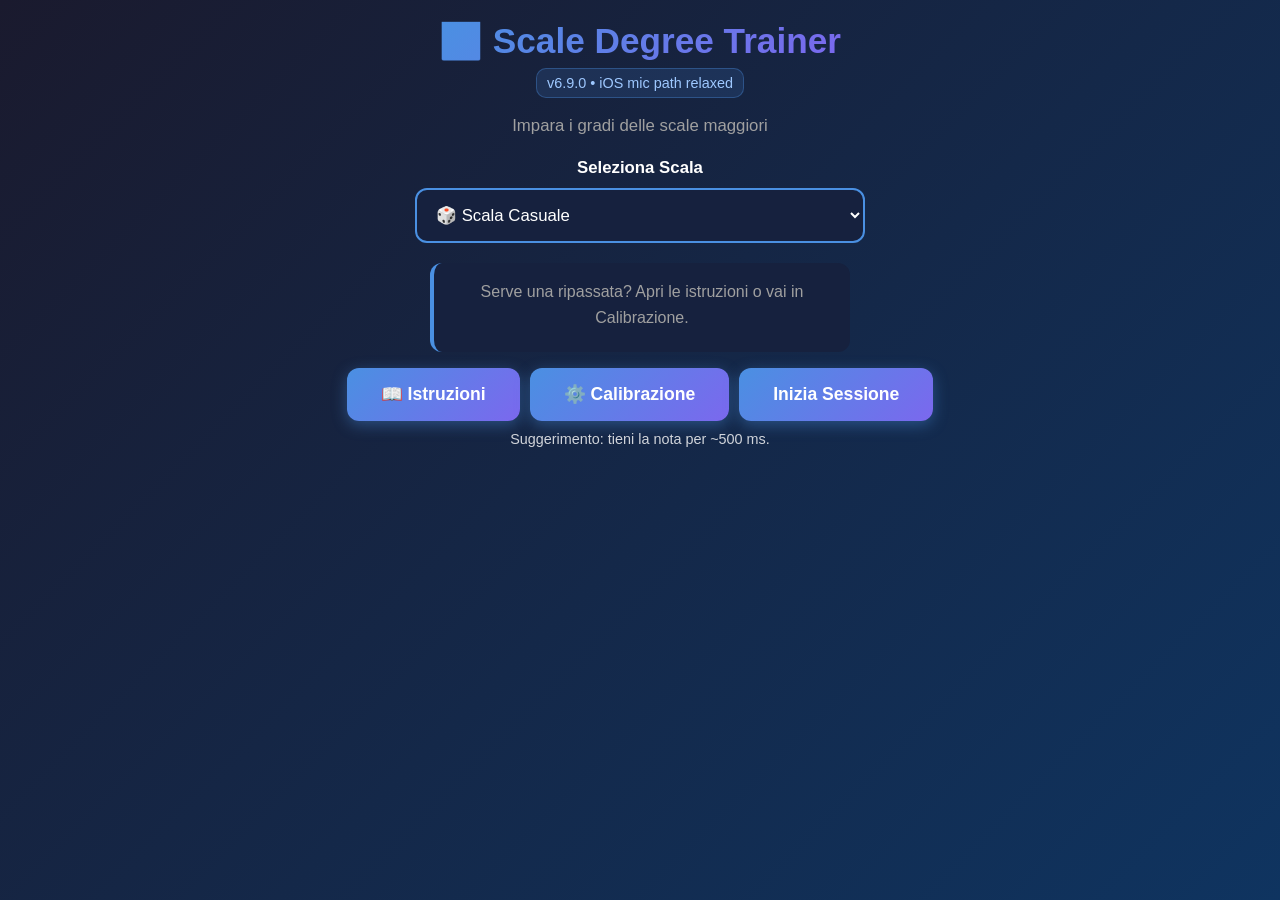
==== commit 8f40e81d: "Add files via upload" ====
--- a/index.html
+++ b/index.html
@@ -6,7 +6,7 @@
 <meta name="apple-mobile-web-app-capable" content="yes">
 <meta name="apple-mobile-web-app-status-bar-style" content="black-translucent">
 <meta name="theme-color" content="#1a1a2e">
-<title>Scale Degree Trainer - Piano v6.8.3</title>
+<title>Scale Degree Trainer - Piano v6.9.0</title>
 <style>
 *{margin:0;padding:0;box-sizing:border-box}
 :root{--primary-color:#4a90e2;--secondary-color:#7b68ee;--success-color:#4caf50;--error-color:#f44336;--bg-dark:#1a1a2e;--bg-card:#16213e;--text-primary:#fff;--text-secondary:#a0a0a0}
@@ -60,7 +60,6 @@
 .result-icon{font-size:3.6rem;margin-bottom:16px}
 .result-title{font-size:1.6rem;margin-bottom:12px}
 .result-details{color:var(--text-secondary);font-size:1rem;line-height:1.7}
-.btn-next{margin-top:24px;width:100%;max-width:300px}
 .final-score{background:var(--bg-card);border-radius:16px;padding:32px;text-align:center}
 .score-display{font-size:3.2rem;font-weight:700;background:linear-gradient(135deg,var(--primary-color),var(--secondary-color));-webkit-background-clip:text;-webkit-text-fill-color:transparent;background-clip:text;margin:16px 0}
 .score-breakdown{display:grid;grid-template-columns:repeat(2,1fr);gap:16px;margin:22px 0}
@@ -70,14 +69,27 @@
 .sticky-footer{position:sticky;bottom:0;z-index:2}
 .small{font-size:.9rem;opacity:.8}
 @media (max-width:768px){#setupScreen h1{font-size:2rem}.degree-question{font-size:2.2rem}.score-breakdown{grid-template-columns:1fr}}
+
+/* Nota grande nel responso */
+.result-details strong {
+    display: block;
+    font-size: 2.6rem;
+    line-height: 1.1;
+    color: #ffffff;
+    margin-bottom: 6px;
+}
+@media (max-width: 480px) {
+    .result-details strong {
+        font-size: 2.2rem;
+    }
+}
 </style>
 </head>
 <body>
 <div class="container">
-  <!-- Setup -->
   <div id="setupScreen" class="screen active">
     <h1>🎹 Scale Degree Trainer</h1>
-    <div class="version-badge" id="versionBadge">v6.8.3 • iOS mic path relaxed</div>
+    <div class="version-badge" id="versionBadge">v6.9.0 • iOS mic path relaxed</div>
     <p class="subtitle">Impara i gradi delle scale maggiori</p>
 
     <div class="setup-section">
@@ -108,7 +120,6 @@
     <div class="small" style="margin-top:10px;">Suggerimento: tieni la nota per ~500 ms.</div>
   </div>
 
-  <!-- Istruzioni -->
   <div id="instructionsScreen" class="screen">
     <div style="text-align:center;margin-bottom:20px;">
       <h1>📖 Istruzioni</h1>
@@ -131,7 +142,6 @@
     </div>
   </div>
 
-  <!-- Calibrazione -->
   <div id="calibrationScreen" class="screen">
     <div style="text-align:center;margin-bottom:24px;">
       <h1>⚙️ Calibrazione</h1>
@@ -185,7 +195,6 @@
     </div>
   </div>
 
-  <!-- Quiz -->
   <div id="quizScreen" class="screen">
     <div class="quiz-header">
       <h2 id="quizTitle">Scale Degree Trainer</h2>
@@ -222,13 +231,16 @@
         <div class="score-item"><div class="score-item-value" id="correctCount">0</div><div class="score-item-label">Corrette</div></div>
         <div class="score-item"><div class="score-item-value" id="wrongCount">0</div><div class="score-item-label">Sbagliate</div></div>
       </div>
-      <button class="btn-primary btn-next" id="restartBtn">Nuova Sessione</button>
+      <div style="display:flex; gap:12px; justify-content:center; margin-top:24px;">
+        <button class="btn-primary" id="retrySameBtn" style="flex:1;">🔄 Riprova</button>
+        <button class="btn-primary" id="goHomeBtn" style="flex:1; background:rgba(74,144,226,.2); border:1px solid rgba(74,144,226,.4);">🏠 Home</button>
+      </div>
     </div>
   </div>
 </div>
 
 <script>
-const APP_VERSION='v6.8.3';
+const APP_VERSION='v6.9.0';
 
 class IntervalTrainerApp{
   constructor(){
@@ -243,8 +255,7 @@
 
     // Device paths
     this.isIOS=/iPad|iPhone|iPod/.test(navigator.userAgent);
-    this.useScriptNode=this.isIOS; // iOS: ScriptProcessor
-    // mostrare percorso attivo
+    this.useScriptNode=this.isIOS; 
     const pv=document.getElementById('pathValue'); if(pv) pv.textContent=this.isIOS?'iOS-SPN':'desktop';
 
     // Tuning
@@ -257,7 +268,6 @@
     this.silenceFramesRequired=2; this.currentSilenceFrames=0; this.readyForNextNote=true;
     this.minPianoFreq=25; this.maxPianoFreq=4200;
 
-    // Desktop quiz: stato cattura
     this.isCapturing=false;
 
     this.degreeNames=['I','II','III','IV','V','VI','VII'];
@@ -281,7 +291,10 @@
     qs('backFromCalibrationBtn').addEventListener('click', async (e)=>{ e.preventDefault(); e.stopPropagation(); await this.backFromCalibration(); });
     qs('startBtn').addEventListener('click',()=>this.startQuiz());
     qs('stopQuizBtn').addEventListener('click',()=>this.stopQuiz());
-    qs('restartBtn').addEventListener('click',()=>this.restart());
+    
+    // Modifica 2: Listener per i nuovi bottoni
+    qs('retrySameBtn').addEventListener('click',()=>this.retrySession());
+    qs('goHomeBtn').addEventListener('click',()=>this.restart());
 
     // iOS resume
     document.body.addEventListener('touchend',async()=>{
@@ -336,7 +349,7 @@
   async buildAudioChain(stream){
     await this.ensureAudioContext();
     this.preGain=this.audioContext.createGain();
-    this.preGain.gain.value=this.isIOS?6.0:1.0; // iOS parte alto
+    this.preGain.gain.value=this.isIOS?6.0:1.0; 
 
     this.hp=this.audioContext.createBiquadFilter(); this.hp.type='highpass'; this.hp.frequency.value=30;
     this.lp=this.audioContext.createBiquadFilter(); this.lp.type='lowpass';  this.lp.frequency.value=4200;
@@ -346,8 +359,7 @@
     if(this.useScriptNode){
       const bufSize=4096;
       this.scriptNode=(this.audioContext.createScriptProcessor||this.audioContext.createJavaScriptNode).call(this.audioContext,bufSize,1,1);
-      this.muteNode=this.audioContext.createGain(); this.muteNode.gain.value=0.0001; // <— non silenzio totale, evita stop su iOS
-      // doppia uscita: SPN (per YIN) + analyser per UI
+      this.muteNode=this.audioContext.createGain(); this.muteNode.gain.value=0.0001; 
       this.analyser=this.audioContext.createAnalyser(); this.analyser.fftSize=8192; this.analyser.smoothingTimeConstant=0.2;
 
       source.connect(this.preGain); this.preGain.connect(this.hp); this.hp.connect(this.lp);
@@ -367,18 +379,15 @@
     }
   }
 
-  // ===== iOS path (ScriptProcessor) — NESSUNO spike: basta soglia volume =====
   processAudioBlock(buffer,sampleRate,isCalibration){
     let sum=0; for(let i=0;i<buffer.length;i++) sum+=buffer[i]*buffer[i];
     let rms=Math.sqrt(sum/buffer.length); this.currentVolume=rms;
 
-    // auto-gain iOS
     if(this.preGain){
       if(rms<0.002 && this.preGain.gain.value<12){ this.preGain.gain.value=Math.min(12,this.preGain.gain.value*1.6); }
       if(rms>0.06 && this.preGain.gain.value>1){ this.preGain.gain.value=Math.max(1,this.preGain.gain.value/1.3); }
     }
 
-    // UI debug
     if(isCalibration){
       const v=document.getElementById('calibrationVolumeValue'); if(v) v.textContent=rms.toFixed(3);
       const gv=document.getElementById('gainValue'); if(gv) gv.textContent=this.preGain.gain.value.toFixed(1);
@@ -391,7 +400,6 @@
 
     if(!this.warmupReady()) return;
 
-    // gate di silenzio
     const silenceThreshold=this.volumeThreshold*0.5;
     if(rms<silenceThreshold){
       this.currentSilenceFrames++;
@@ -406,11 +414,9 @@
       this.currentSilenceFrames=0;
     }
 
-    // cooldown
     const inCooldown=(Date.now()-this.lastNoteTime)<this.cooldownPeriod;
     if(!(rms>this.volumeThreshold) || !this.readyForNextNote || inCooldown) return;
 
-    // pitch via YIN
     const freq=this.yinPitch(buffer,sampleRate);
     if(isCalibration){ const cf=document.getElementById('calibrationFreqValue'); if(cf) cf.textContent=(freq>0?freq.toFixed(1):'—'); }
     else{ const ff=document.getElementById('freqValue2'); if(ff) ff.textContent=(freq>0?freq.toFixed(1):'—'); }
@@ -420,13 +426,11 @@
     }
   }
 
-  // ===== Desktop Calibration (Analyser) =====
   detectCalibrationPitch(){
     if(!this.isListening || this.useScriptNode) return;
     this.analyser.getFloatTimeDomainData(this.dataArray);
     const rms=this.computeRms(this.dataArray); this.currentVolume=rms;
 
-    // auto-gain Desktop
     if(this.preGain){
       if(rms<0.003 && this.preGain.gain.value<10){ this.preGain.gain.value=Math.min(10,this.preGain.gain.value*1.5); }
       if(rms>0.04 && this.preGain.gain.value>1){ this.preGain.gain.value=Math.max(1,this.preGain.gain.value/1.2); }
@@ -457,7 +461,6 @@
     requestAnimationFrame(()=>this.detectCalibrationPitch());
   }
 
-  // ===== Desktop Quiz (Analyser) – soglia + cattura =====
   detectPitch(){
     if(!this.isListening || this.useScriptNode) return;
     this.analyser.getFloatTimeDomainData(this.dataArray);
@@ -492,7 +495,6 @@
     requestAnimationFrame(()=>this.detectPitch());
   }
 
-  // === helpers
   computeRms(buf){ let s=0; for(let i=0;i<buf.length;i++) s+=buf[i]*buf[i]; return Math.sqrt(s/buf.length); }
   warmupReady(){ if(!this.warmupStartTime) this.warmupStartTime=Date.now(); return (Date.now()-this.warmupStartTime)>=this.warmupDuration; }
 
@@ -519,7 +521,6 @@
   }
 
   yinPitch(buffer,sampleRate){
-    // leggermente più permissivo per iOS
     const threshold=0.18, probabilityThreshold=0.05;
     const yinLen=Math.floor(buffer.length/2);
     const yin=new Float32Array(yinLen);
@@ -578,8 +579,16 @@
     }, 1800);
   }
 
-  showFinalScore(){
+  // Modifica 3: Logica per spegnere audio alla fine
+  async showFinalScore(){
     this.isListening=false;
+    
+    // STOP Audio completo
+    if(this.stream){ this.stream.getTracks().forEach(t=>t.stop()); this.stream=null; }
+    for(const n of [this.scriptNode,this.muteNode,this.lp,this.hp,this.preGain]){ try{ n && n.disconnect && n.disconnect(); }catch(_){} }
+    this.scriptNode=this.muteNode=this.lp=this.hp=this.preGain=null;
+    if(this.audioContext){ try{ await this.audioContext.close(); }catch(_){} this.audioContext=null; }
+
     const pct=Math.round((this.correctAnswers/this.totalQuestions)*100);
     document.querySelector('.question-card').style.display='none';
     document.querySelector('.status-indicator').style.display='none';
@@ -588,6 +597,18 @@
     document.getElementById('finalPercentage').textContent=pct+'%';
     document.getElementById('correctCount').textContent=this.correctAnswers;
     document.getElementById('wrongCount').textContent=this.totalQuestions-this.correctAnswers;
+  }
+  
+  // Modifica 4: Funzione Riprova
+  async retrySession(){
+    this.currentQuestion=0; this.correctAnswers=0; this.lastDegree=null;
+    
+    document.getElementById('finalScore').style.display='none';
+    document.querySelector('.question-card').style.display='block';
+    document.querySelector('.status-indicator').style.display='flex';
+    
+    await this.setupAudio();
+    this.generateQuestion();
   }
 
   async openCalibration(){ this.noteStabilityBuffer=[]; this.volumeHistory=[]; this.currentSilenceFrames=0; this.readyForNextNote=true; this.lastNoteTime=0; this.warmupStartTime=null; this.show('calibrationScreen'); await this.setupAudioForCalibration(); }
@@ -657,7 +678,7 @@
 }
 
 document.addEventListener('DOMContentLoaded',()=>{
-  console.log(`🚀 Scale Degree Trainer ${APP_VERSION} – iOS relaxed path`);
+  console.log(`🚀 Scale Degree Trainer ${APP_VERSION}`);
   document.getElementById('versionBadge').textContent=`${APP_VERSION} • iOS mic path relaxed`;
   window.app=new IntervalTrainerApp();
   const isMobile=/iPhone|iPad|iPod|Android/i.test(navigator.userAgent);
@@ -665,4 +686,4 @@
 });
 </script>
 </body>
-</html>
+</html>
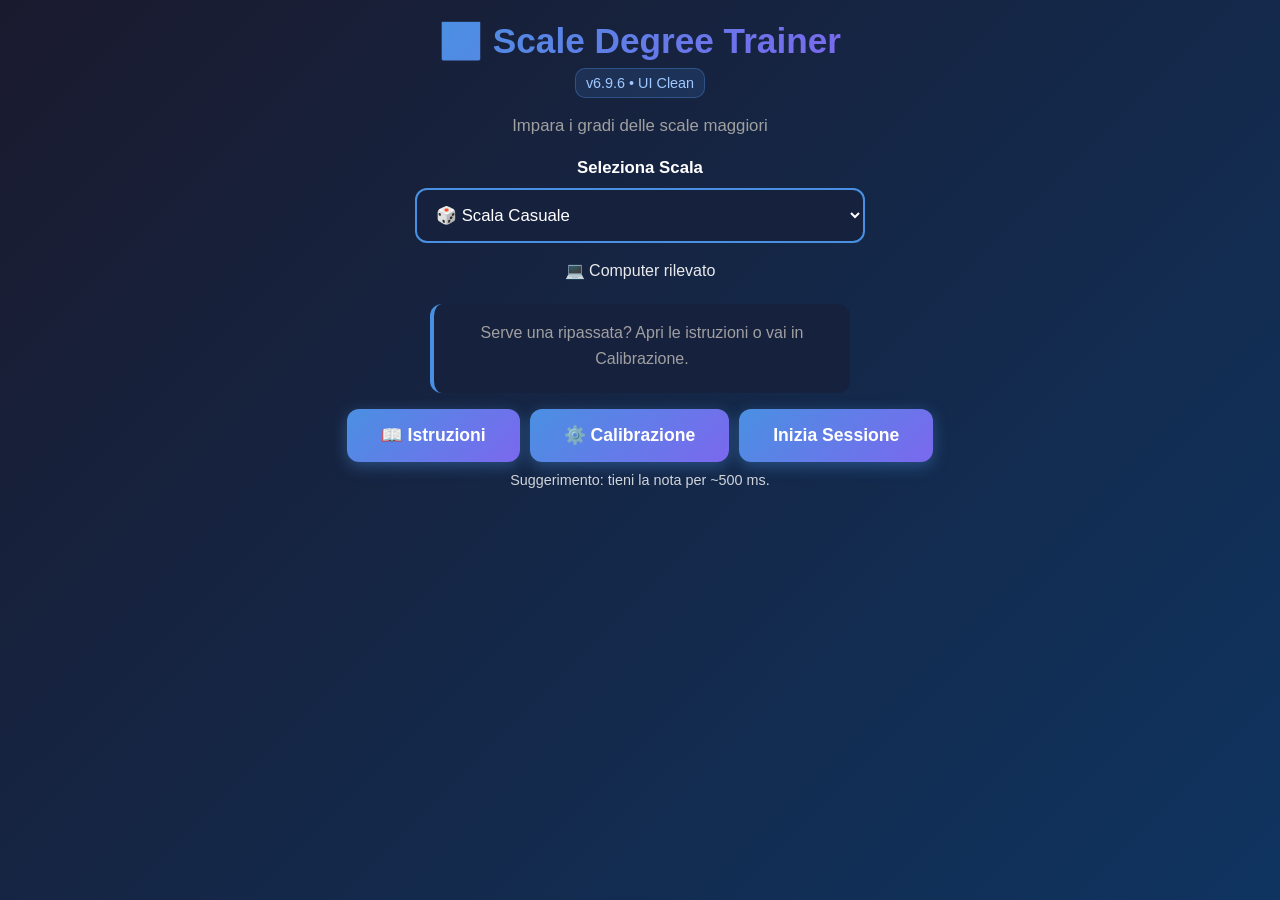
==== commit a25b1cf5: "Add files via upload" ====
--- a/index.html
+++ b/index.html
@@ -6,7 +6,7 @@
 <meta name="apple-mobile-web-app-capable" content="yes">
 <meta name="apple-mobile-web-app-status-bar-style" content="black-translucent">
 <meta name="theme-color" content="#1a1a2e">
-<title>Scale Degree Trainer - Piano v6.9.0</title>
+<title>Scale Degree Trainer - Piano v6.9.6</title>
 <style>
 *{margin:0;padding:0;box-sizing:border-box}
 :root{--primary-color:#4a90e2;--secondary-color:#7b68ee;--success-color:#4caf50;--error-color:#f44336;--bg-dark:#1a1a2e;--bg-card:#16213e;--text-primary:#fff;--text-secondary:#a0a0a0}
@@ -19,7 +19,7 @@
 #setupScreen h1{font-size:2.2rem;margin-bottom:6px;background:linear-gradient(135deg,var(--primary-color),var(--secondary-color));-webkit-background-clip:text;-webkit-text-fill-color:transparent;background-clip:text}
 .version-badge{display:inline-block;margin-bottom:18px;padding:6px 10px;border-radius:10px;background:rgba(74,144,226,.15);color:#9ec8ff;font-size:.9rem;border:1px solid rgba(74,144,226,.35)}
 .subtitle{color:var(--text-secondary);margin-bottom:22px;font-size:1.05rem}
-.setup-section{width:100%;max-width:450px;margin-bottom:20px}
+.setup-section{width:100%;max-width:450px;margin-bottom:10px}
 .setup-section label{display:block;margin-bottom:10px;font-weight:600;font-size:1.05rem}
 .scale-dropdown{width:100%;padding:15px;background:var(--bg-card);border:2px solid var(--primary-color);border-radius:12px;color:var(--text-primary);font-size:1.05rem;cursor:pointer;transition:.3s}
 .scale-dropdown:hover{border-color:var(--secondary-color);box-shadow:0 5px 15px rgba(74,144,226,.3)}
@@ -60,17 +60,24 @@
 .result-icon{font-size:3.6rem;margin-bottom:16px}
 .result-title{font-size:1.6rem;margin-bottom:12px}
 .result-details{color:var(--text-secondary);font-size:1rem;line-height:1.7}
-.final-score{background:var(--bg-card);border-radius:16px;padding:32px;text-align:center}
-.score-display{font-size:3.2rem;font-weight:700;background:linear-gradient(135deg,var(--primary-color),var(--secondary-color));-webkit-background-clip:text;-webkit-text-fill-color:transparent;background-clip:text;margin:16px 0}
-.score-breakdown{display:grid;grid-template-columns:repeat(2,1fr);gap:16px;margin:22px 0}
-.score-item{background:rgba(74,144,226,.1);padding:16px;border-radius:12px}
-.score-item-value{font-size:1.6rem;font-weight:700;color:var(--primary-color)}
-.score-item-label{color:var(--text-secondary);margin-top:4px}
+.final-score{background:var(--bg-card);border-radius:16px;padding:20px;text-align:center}
+.score-display{font-size:2.8rem;font-weight:700;background:linear-gradient(135deg,var(--primary-color),var(--secondary-color));-webkit-background-clip:text;-webkit-text-fill-color:transparent;background-clip:text;margin:10px 0}
+.score-breakdown{display:grid;grid-template-columns:repeat(2,1fr);gap:12px;margin:16px 0}
+.score-item{background:rgba(74,144,226,.1);padding:12px;border-radius:12px}
+.score-item-value{font-size:1.4rem;font-weight:700;color:var(--primary-color)}
+.score-item-label{color:var(--text-secondary);margin-top:2px;font-size:0.9rem}
 .sticky-footer{position:sticky;bottom:0;z-index:2}
 .small{font-size:.9rem;opacity:.8}
-@media (max-width:768px){#setupScreen h1{font-size:2rem}.degree-question{font-size:2.2rem}.score-breakdown{grid-template-columns:1fr}}
-
-/* Nota grande nel responso */
+@media (max-width:768px){#setupScreen h1{font-size:2rem}.degree-question{font-size:2.2rem}}
+
+/* Nuova classe per la label dispositivo semplice */
+.device-badge {
+    margin: 8px 0 24px; /* Spazio sopra e sotto */
+    font-size: 1rem;
+    font-weight: 500;
+    opacity: 0.9;
+}
+
 .result-details strong {
     display: block;
     font-size: 2.6rem;
@@ -89,7 +96,7 @@
 <div class="container">
   <div id="setupScreen" class="screen active">
     <h1>🎹 Scale Degree Trainer</h1>
-    <div class="version-badge" id="versionBadge">v6.9.0 • iOS mic path relaxed</div>
+    <div class="version-badge" id="versionBadge">v6.9.6 • UI Clean</div>
     <p class="subtitle">Impara i gradi delle scale maggiori</p>
 
     <div class="setup-section">
@@ -103,10 +110,7 @@
       </select>
     </div>
 
-    <div id="mobileWarning" class="info-box warning-box" style="display:none;max-width:420px;">
-      <h3>⚠️ iPhone/iPad rilevato</h3>
-      <p>Se non compare la frequenza: apri <em>Calibrazione</em>, abbassa “Volume Minimo” o avvicina il microfono.</p>
-    </div>
+    <div id="deviceDetected" class="device-badge">Rilevamento dispositivo...</div>
 
     <div class="info-box" style="max-width:420px;">
       <p>Serve una ripassata? Apri le istruzioni o vai in Calibrazione.</p>
@@ -197,7 +201,7 @@
 
   <div id="quizScreen" class="screen">
     <div class="quiz-header">
-      <h2 id="quizTitle">Scale Degree Trainer</h2>
+      <h2 id="quizTitle">Scale Degree</h2>
       <div class="progress-info">Domanda <span id="currentQuestion">1</span> di 30</div>
     </div>
 
@@ -225,22 +229,22 @@
     </div>
 
     <div id="finalScore" class="final-score" style="display:none;">
-      <h2>🎉 Sessione Completata!</h2>
+      <h2 style="font-size:1.5rem; margin-bottom:4px;">🎉 Sessione Completata!</h2>
       <div class="score-display" id="finalPercentage">0%</div>
       <div class="score-breakdown">
         <div class="score-item"><div class="score-item-value" id="correctCount">0</div><div class="score-item-label">Corrette</div></div>
         <div class="score-item"><div class="score-item-value" id="wrongCount">0</div><div class="score-item-label">Sbagliate</div></div>
       </div>
-      <div style="display:flex; gap:12px; justify-content:center; margin-top:24px;">
-        <button class="btn-primary" id="retrySameBtn" style="flex:1;">🔄 Riprova</button>
-        <button class="btn-primary" id="goHomeBtn" style="flex:1; background:rgba(74,144,226,.2); border:1px solid rgba(74,144,226,.4);">🏠 Home</button>
+      <div style="display:flex; gap:12px; justify-content:center; margin-top:16px;">
+        <button class="btn-primary" id="retrySameBtn" style="flex:1; padding:12px;">🔄 Riprova</button>
+        <button class="btn-primary" id="goHomeBtn" style="flex:1; padding:12px; background:rgba(74,144,226,.2); border:1px solid rgba(74,144,226,.4);">🏠 Home</button>
       </div>
     </div>
   </div>
 </div>
 
 <script>
-const APP_VERSION='v6.9.0';
+const APP_VERSION='v6.9.6';
 
 class IntervalTrainerApp{
   constructor(){
@@ -252,6 +256,9 @@
     this.audioContext=null; this.stream=null;
     this.preGain=null; this.hp=null; this.lp=null; this.analyser=null; this.dataArray=null; this.scriptNode=null; this.muteNode=null;
     this.isListening=false;
+
+    // Wake Lock
+    this.wakeLock = null;
 
     // Device paths
     this.isIOS=/iPad|iPhone|iPod/.test(navigator.userAgent);
@@ -279,6 +286,19 @@
     };
 
     this.initEventListeners(); this.initSliders();
+  }
+
+  // --- WAKE LOCK ---
+  async keepScreenAwake(){
+    try {
+      if ('wakeLock' in navigator) {
+        this.wakeLock = await navigator.wakeLock.request('screen');
+        console.log('Wake Lock attivo: schermo sempre acceso.');
+      }
+    } catch (err) { console.log('Wake Lock fallito:', err); }
+  }
+  releaseScreen(){
+    if (this.wakeLock) { this.wakeLock.release().then(() => { this.wakeLock = null; }); }
   }
 
   initEventListeners(){
@@ -292,11 +312,12 @@
     qs('startBtn').addEventListener('click',()=>this.startQuiz());
     qs('stopQuizBtn').addEventListener('click',()=>this.stopQuiz());
     
-    // Modifica 2: Listener per i nuovi bottoni
     qs('retrySameBtn').addEventListener('click',()=>this.retrySession());
     qs('goHomeBtn').addEventListener('click',()=>this.restart());
 
-    // iOS resume
+    document.addEventListener('visibilitychange', async () => {
+      if (this.wakeLock !== null && document.visibilityState === 'visible') { await this.keepScreenAwake(); }
+    });
     document.body.addEventListener('touchend',async()=>{
       if(this.audioContext && this.audioContext.state==='suspended'){ try{await this.audioContext.resume()}catch(_){ } }
     },{passive:true});
@@ -579,11 +600,9 @@
     }, 1800);
   }
 
-  // Modifica 3: Logica per spegnere audio alla fine
   async showFinalScore(){
     this.isListening=false;
-    
-    // STOP Audio completo
+    this.releaseScreen();
     if(this.stream){ this.stream.getTracks().forEach(t=>t.stop()); this.stream=null; }
     for(const n of [this.scriptNode,this.muteNode,this.lp,this.hp,this.preGain]){ try{ n && n.disconnect && n.disconnect(); }catch(_){} }
     this.scriptNode=this.muteNode=this.lp=this.hp=this.preGain=null;
@@ -599,14 +618,11 @@
     document.getElementById('wrongCount').textContent=this.totalQuestions-this.correctAnswers;
   }
   
-  // Modifica 4: Funzione Riprova
   async retrySession(){
     this.currentQuestion=0; this.correctAnswers=0; this.lastDegree=null;
-    
     document.getElementById('finalScore').style.display='none';
     document.querySelector('.question-card').style.display='block';
     document.querySelector('.status-indicator').style.display='flex';
-    
     await this.setupAudio();
     this.generateQuestion();
   }
@@ -631,7 +647,13 @@
     }
   }
 
-  async startQuiz(){ this.show('quizScreen'); await this.setupAudio(); this.generateQuestion(); }
+  async startQuiz(){ 
+    this.show('quizScreen'); 
+    await this.keepScreenAwake();
+    await this.setupAudio(); 
+    this.generateQuestion(); 
+  }
+  
   async setupAudio(){
     try{
       const stream=await this.getStream(); this.stream=stream; await this.buildAudioChain(stream);
@@ -642,6 +664,7 @@
 
   stopQuiz(){
     this.isListening=false;
+    this.releaseScreen();
     if(this.stream){ this.stream.getTracks().forEach(t=>t.stop()); this.stream=null; }
     for(const n of [this.scriptNode,this.muteNode,this.lp,this.hp,this.preGain]){ try{ n && n.disconnect && n.disconnect(); }catch(_){} }
     this.scriptNode=this.muteNode=this.lp=this.hp=this.preGain=null;
@@ -653,6 +676,7 @@
   }
 
   restart(){
+    this.releaseScreen();
     this.currentQuestion=0; this.correctAnswers=0; this.lastDegree=null;
     this.show('setupScreen');
     document.querySelector('.question-card').style.display='block';
@@ -679,10 +703,23 @@
 
 document.addEventListener('DOMContentLoaded',()=>{
   console.log(`🚀 Scale Degree Trainer ${APP_VERSION}`);
-  document.getElementById('versionBadge').textContent=`${APP_VERSION} • iOS mic path relaxed`;
+  document.getElementById('versionBadge').textContent=`${APP_VERSION} • UI Clean`;
   window.app=new IntervalTrainerApp();
-  const isMobile=/iPhone|iPad|iPod|Android/i.test(navigator.userAgent);
-  if(isMobile){ document.getElementById('mobileWarning').style.display='block'; }
+
+  // Rilevamento dispositivo e aggiornamento testo UI
+  const isIOS = /iPad|iPhone|iPod/.test(navigator.userAgent);
+  const isMobile = /Android/i.test(navigator.userAgent);
+  const el = document.getElementById('deviceDetected');
+  if(el){
+    if(isIOS){
+        el.innerHTML = "📱 iPhone/iPad rilevato";
+        el.style.color = "#ffb74d"; // Un leggero arancione per iOS
+    } else if(isMobile) {
+         el.innerHTML = "📱 Android rilevato";
+    } else {
+         el.innerHTML = "💻 Computer rilevato";
+    }
+  }
 });
 </script>
 </body>
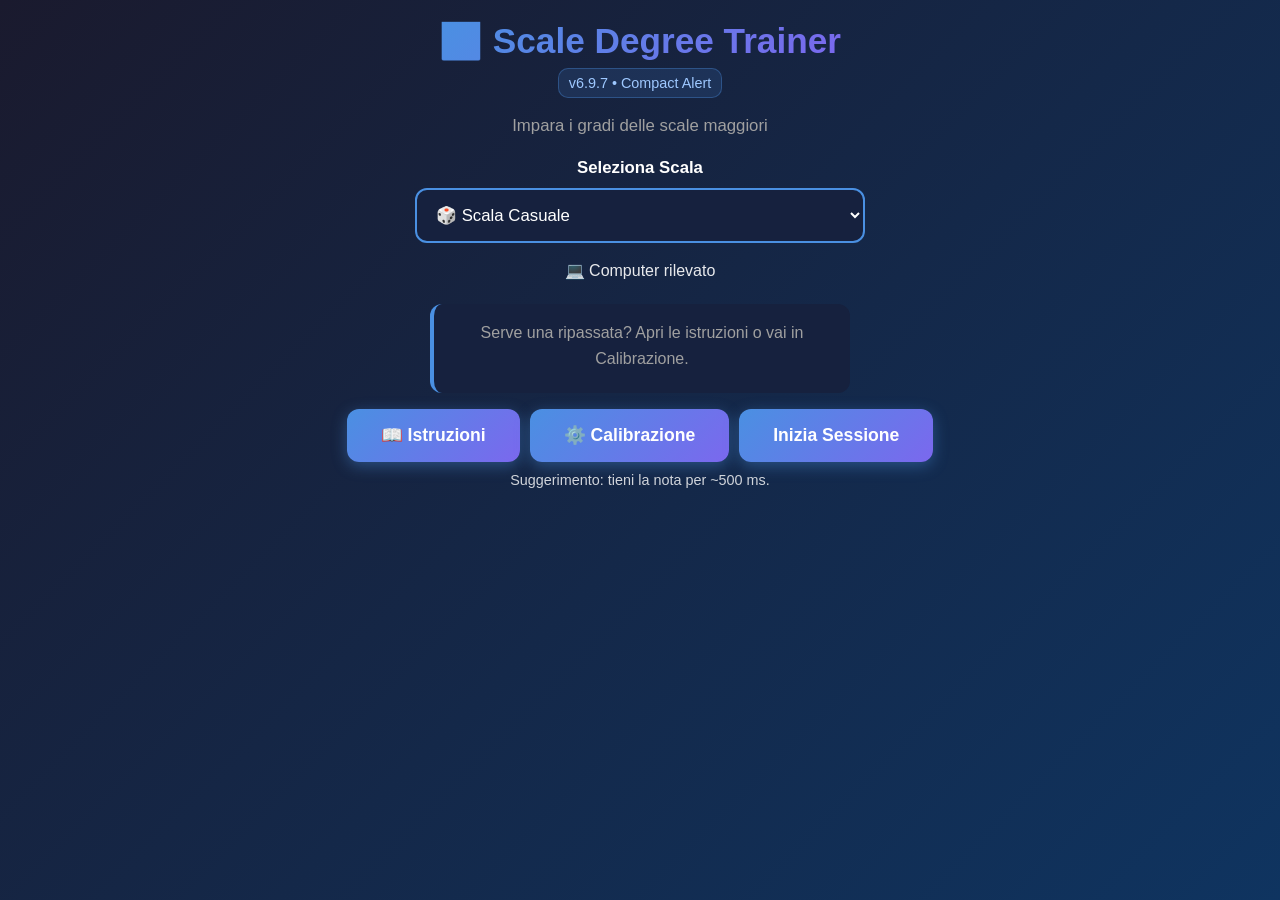
==== commit 4c7524b2: "Add files via upload" ====
--- a/index.html
+++ b/index.html
@@ -6,7 +6,7 @@
 <meta name="apple-mobile-web-app-capable" content="yes">
 <meta name="apple-mobile-web-app-status-bar-style" content="black-translucent">
 <meta name="theme-color" content="#1a1a2e">
-<title>Scale Degree Trainer - Piano v6.9.6</title>
+<title>Scale Degree Trainer - Piano v6.9.7</title>
 <style>
 *{margin:0;padding:0;box-sizing:border-box}
 :root{--primary-color:#4a90e2;--secondary-color:#7b68ee;--success-color:#4caf50;--error-color:#f44336;--bg-dark:#1a1a2e;--bg-card:#16213e;--text-primary:#fff;--text-secondary:#a0a0a0}
@@ -54,12 +54,47 @@
 .volume-dot{width:18px;height:18px;border-radius:50%;background:var(--text-secondary);transition:.3s}
 .volume-dot.active{background:var(--success-color);box-shadow:0 0 18px var(--success-color)}
 .status-text{font-size:1rem;color:var(--text-secondary)}
+
+/* STILE BOX RISULTATI OTTIMIZZATO */
 .result-card{background:var(--bg-card);border-radius:16px;padding:24px;text-align:center}
 .result-card.correct{border:3px solid var(--success-color)}
 .result-card.wrong{border:3px solid var(--error-color)}
 .result-icon{font-size:3.6rem;margin-bottom:16px}
 .result-title{font-size:1.6rem;margin-bottom:12px}
 .result-details{color:var(--text-secondary);font-size:1rem;line-height:1.7}
+/* Stile base per desktop */
+.result-details strong {
+    display: block;
+    font-size: 2.6rem;
+    line-height: 1.1;
+    color: #ffffff;
+    margin-bottom: 6px;
+}
+
+/* MODIFICA: Versione Compatta per Mobile (evita scroll) */
+@media (max-width: 600px) {
+    .result-card {
+        padding: 16px; /* Meno padding */
+        margin-bottom: 8px;
+    }
+    .result-icon {
+        font-size: 2.2rem; /* Icona più piccola */
+        margin-bottom: 8px;
+    }
+    .result-title {
+        font-size: 1.4rem;
+        margin-bottom: 6px;
+    }
+    .result-details {
+        font-size: 0.95rem;
+        line-height: 1.35;
+    }
+    .result-details strong {
+        font-size: 1.6rem; /* Nota molto più piccola */
+        margin-bottom: 4px;
+    }
+}
+
 .final-score{background:var(--bg-card);border-radius:16px;padding:20px;text-align:center}
 .score-display{font-size:2.8rem;font-weight:700;background:linear-gradient(135deg,var(--primary-color),var(--secondary-color));-webkit-background-clip:text;-webkit-text-fill-color:transparent;background-clip:text;margin:10px 0}
 .score-breakdown{display:grid;grid-template-columns:repeat(2,1fr);gap:12px;margin:16px 0}
@@ -68,27 +103,14 @@
 .score-item-label{color:var(--text-secondary);margin-top:2px;font-size:0.9rem}
 .sticky-footer{position:sticky;bottom:0;z-index:2}
 .small{font-size:.9rem;opacity:.8}
+
 @media (max-width:768px){#setupScreen h1{font-size:2rem}.degree-question{font-size:2.2rem}}
 
-/* Nuova classe per la label dispositivo semplice */
 .device-badge {
-    margin: 8px 0 24px; /* Spazio sopra e sotto */
+    margin: 8px 0 24px;
     font-size: 1rem;
     font-weight: 500;
     opacity: 0.9;
-}
-
-.result-details strong {
-    display: block;
-    font-size: 2.6rem;
-    line-height: 1.1;
-    color: #ffffff;
-    margin-bottom: 6px;
-}
-@media (max-width: 480px) {
-    .result-details strong {
-        font-size: 2.2rem;
-    }
 }
 </style>
 </head>
@@ -96,7 +118,7 @@
 <div class="container">
   <div id="setupScreen" class="screen active">
     <h1>🎹 Scale Degree Trainer</h1>
-    <div class="version-badge" id="versionBadge">v6.9.6 • UI Clean</div>
+    <div class="version-badge" id="versionBadge">v6.9.7 • Compact Alert</div>
     <p class="subtitle">Impara i gradi delle scale maggiori</p>
 
     <div class="setup-section">
@@ -244,7 +266,7 @@
 </div>
 
 <script>
-const APP_VERSION='v6.9.6';
+const APP_VERSION='v6.9.7';
 
 class IntervalTrainerApp{
   constructor(){
@@ -703,7 +725,7 @@
 
 document.addEventListener('DOMContentLoaded',()=>{
   console.log(`🚀 Scale Degree Trainer ${APP_VERSION}`);
-  document.getElementById('versionBadge').textContent=`${APP_VERSION} • UI Clean`;
+  document.getElementById('versionBadge').textContent=`${APP_VERSION} • Compact Alert`;
   window.app=new IntervalTrainerApp();
 
   // Rilevamento dispositivo e aggiornamento testo UI
